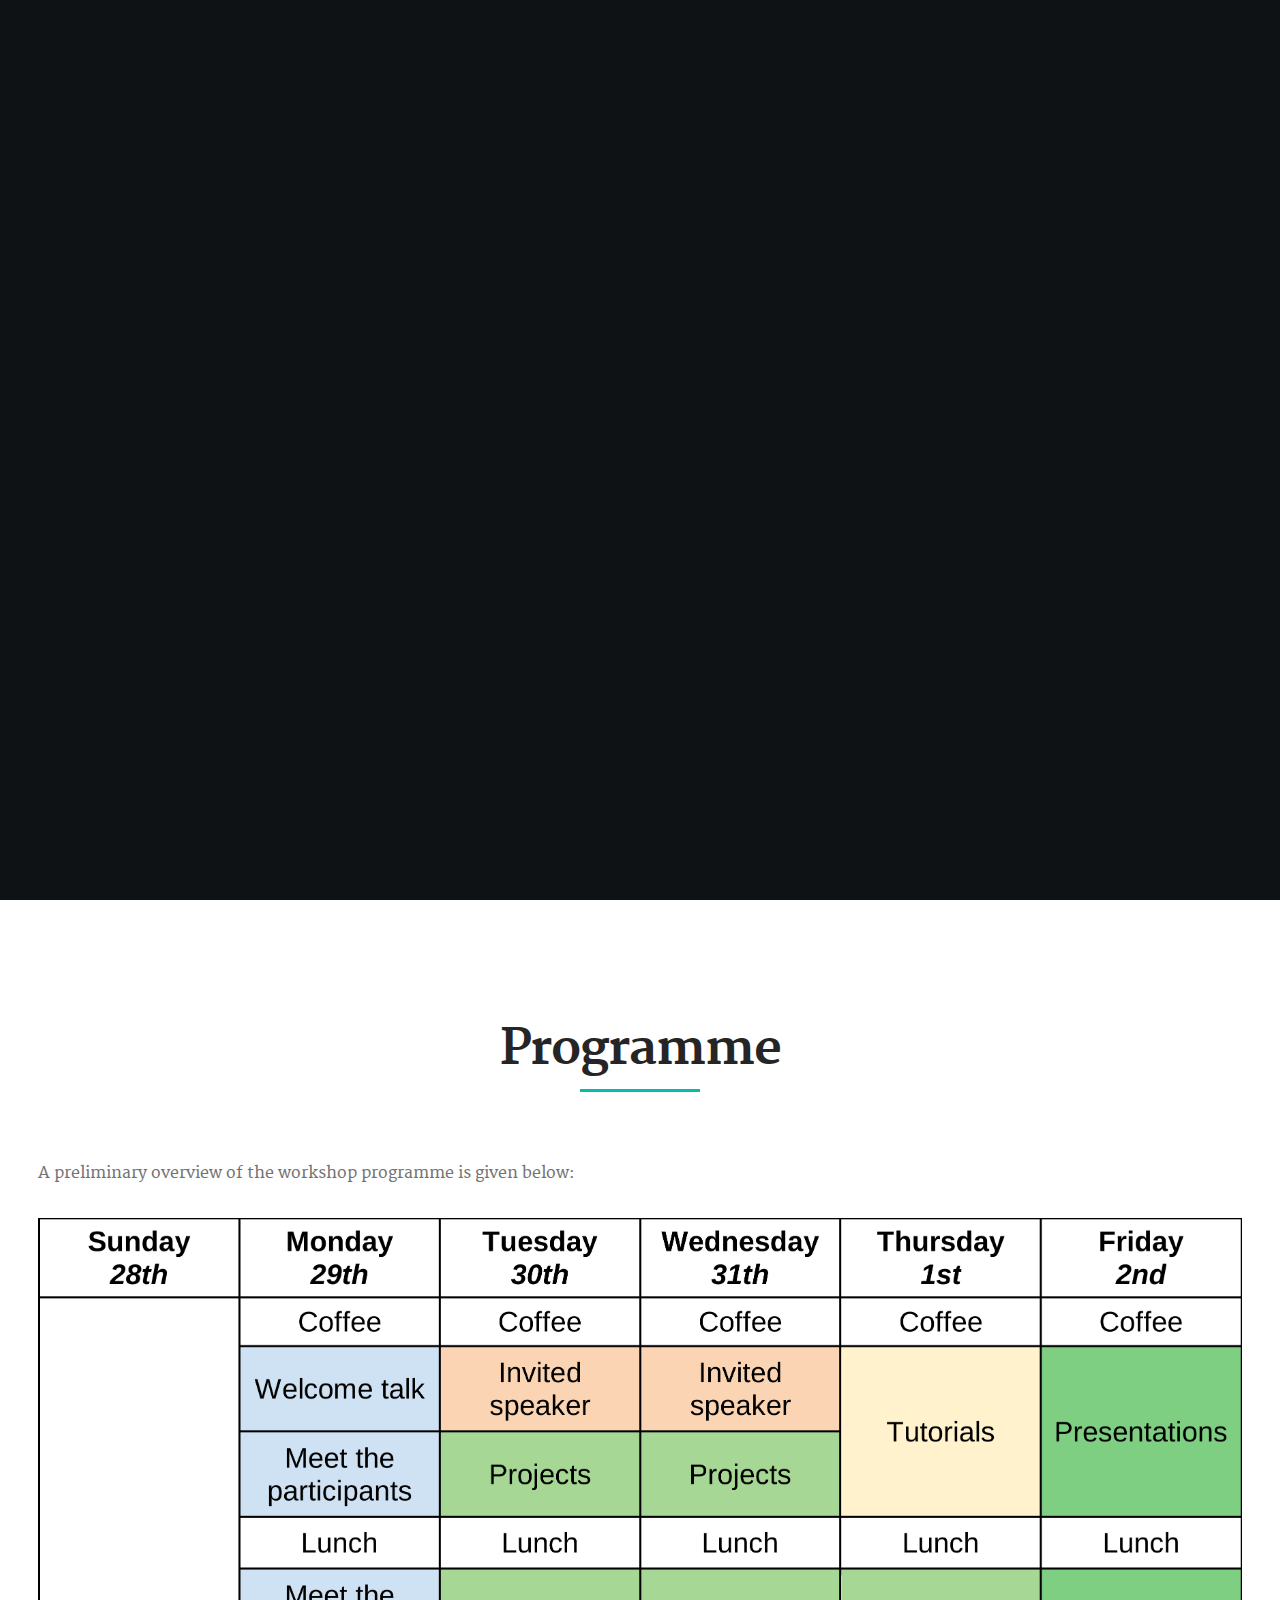
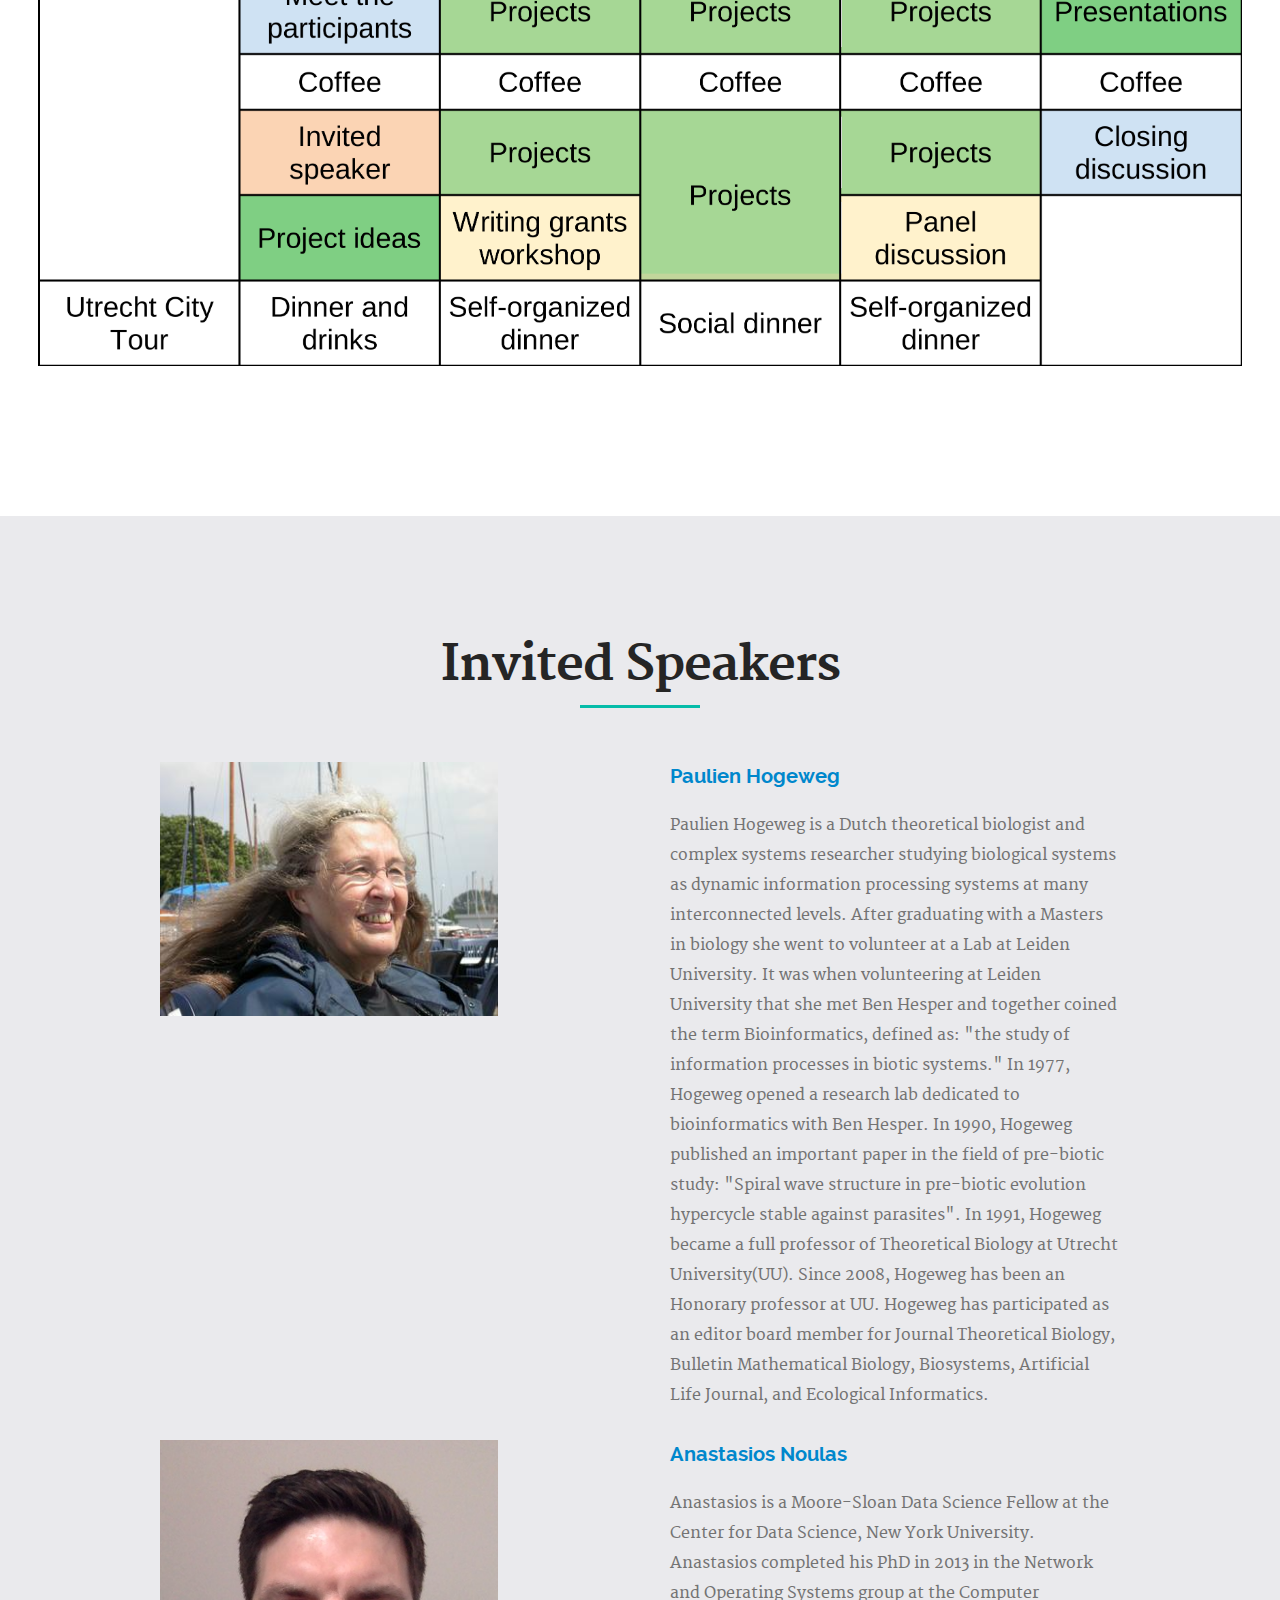
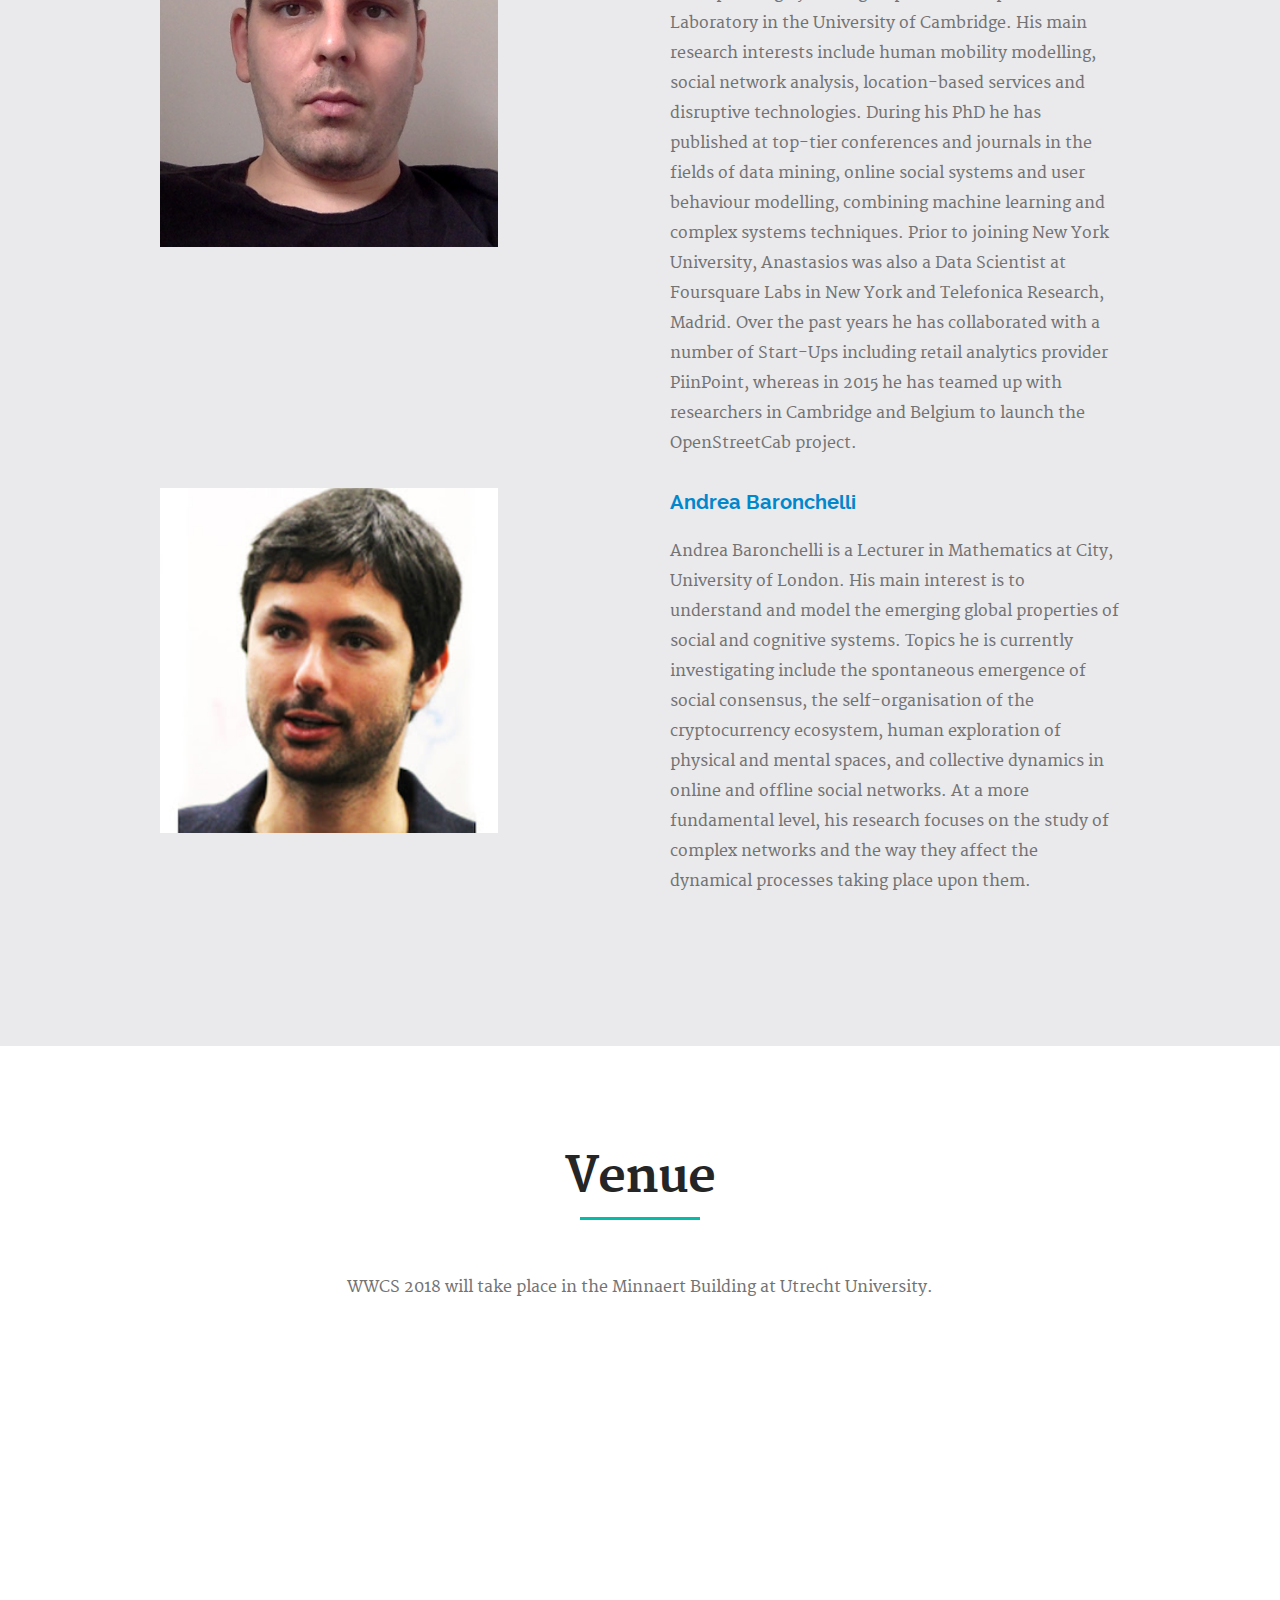
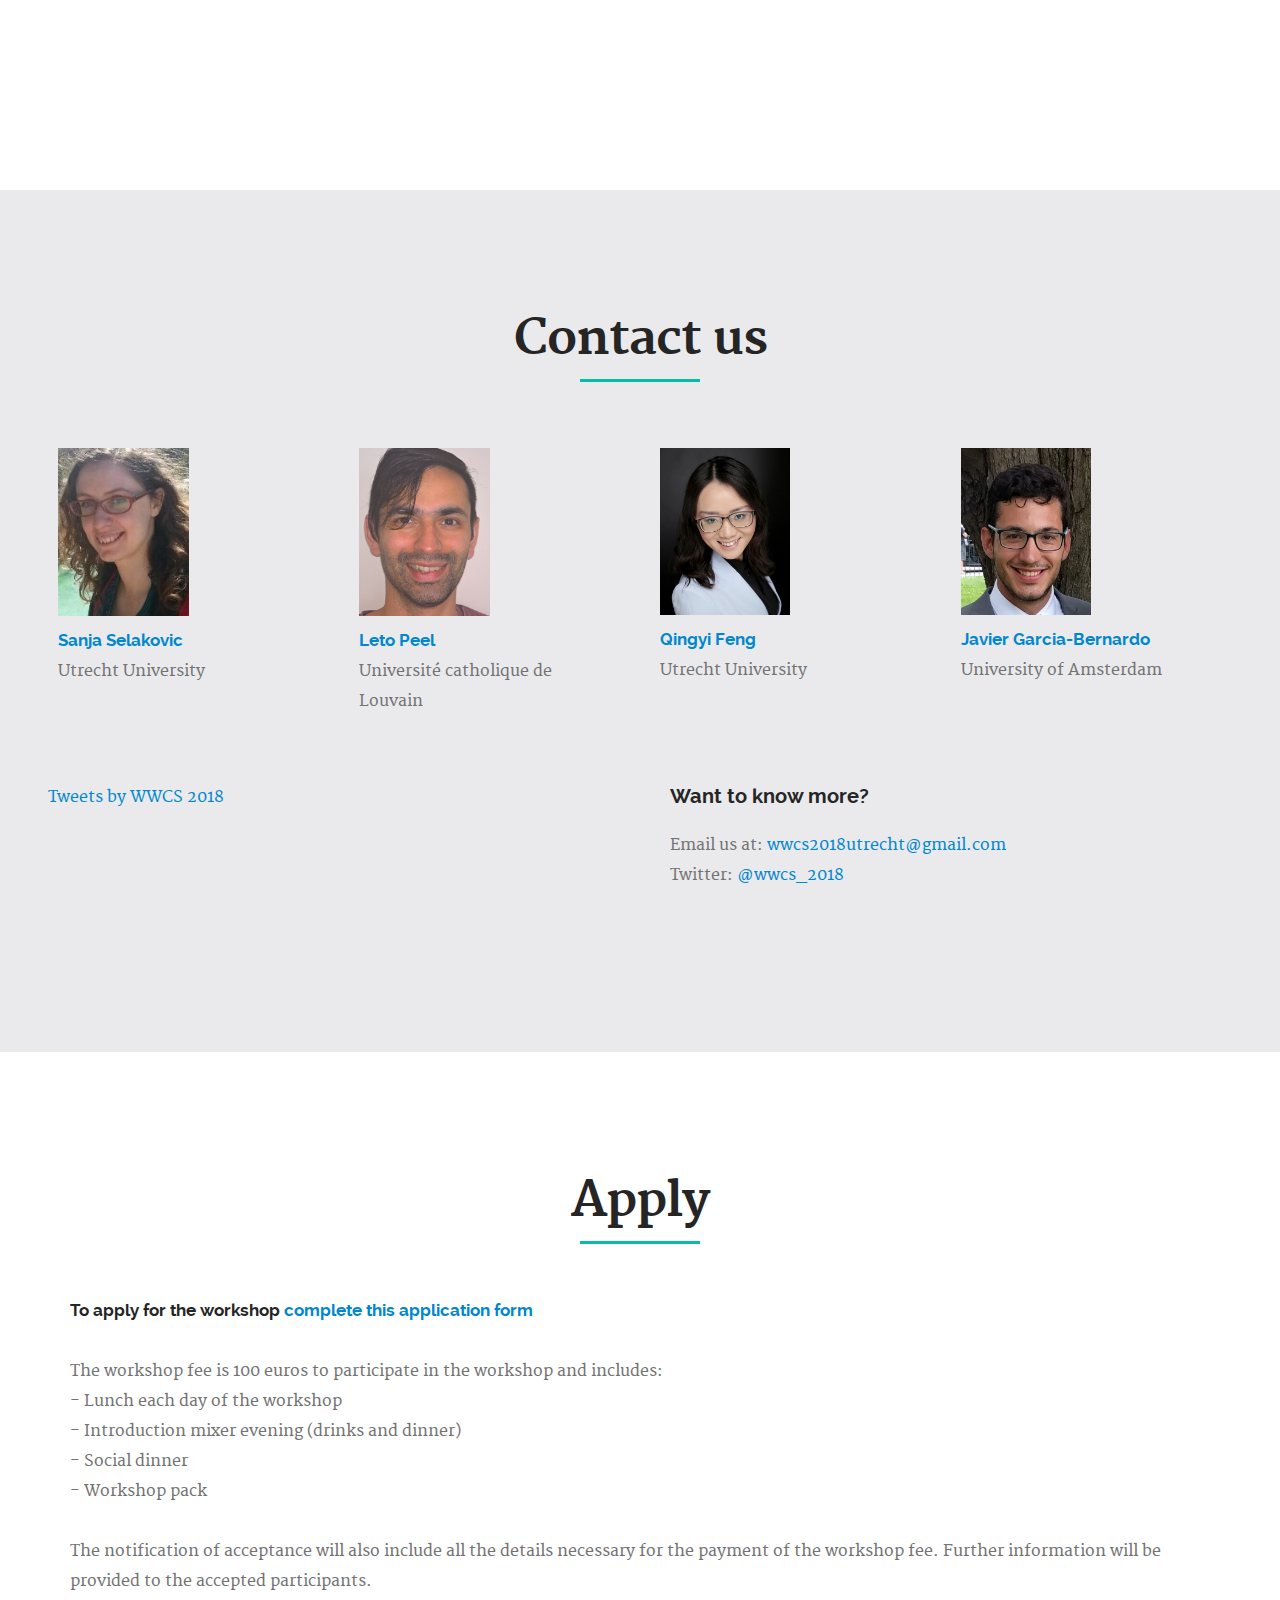
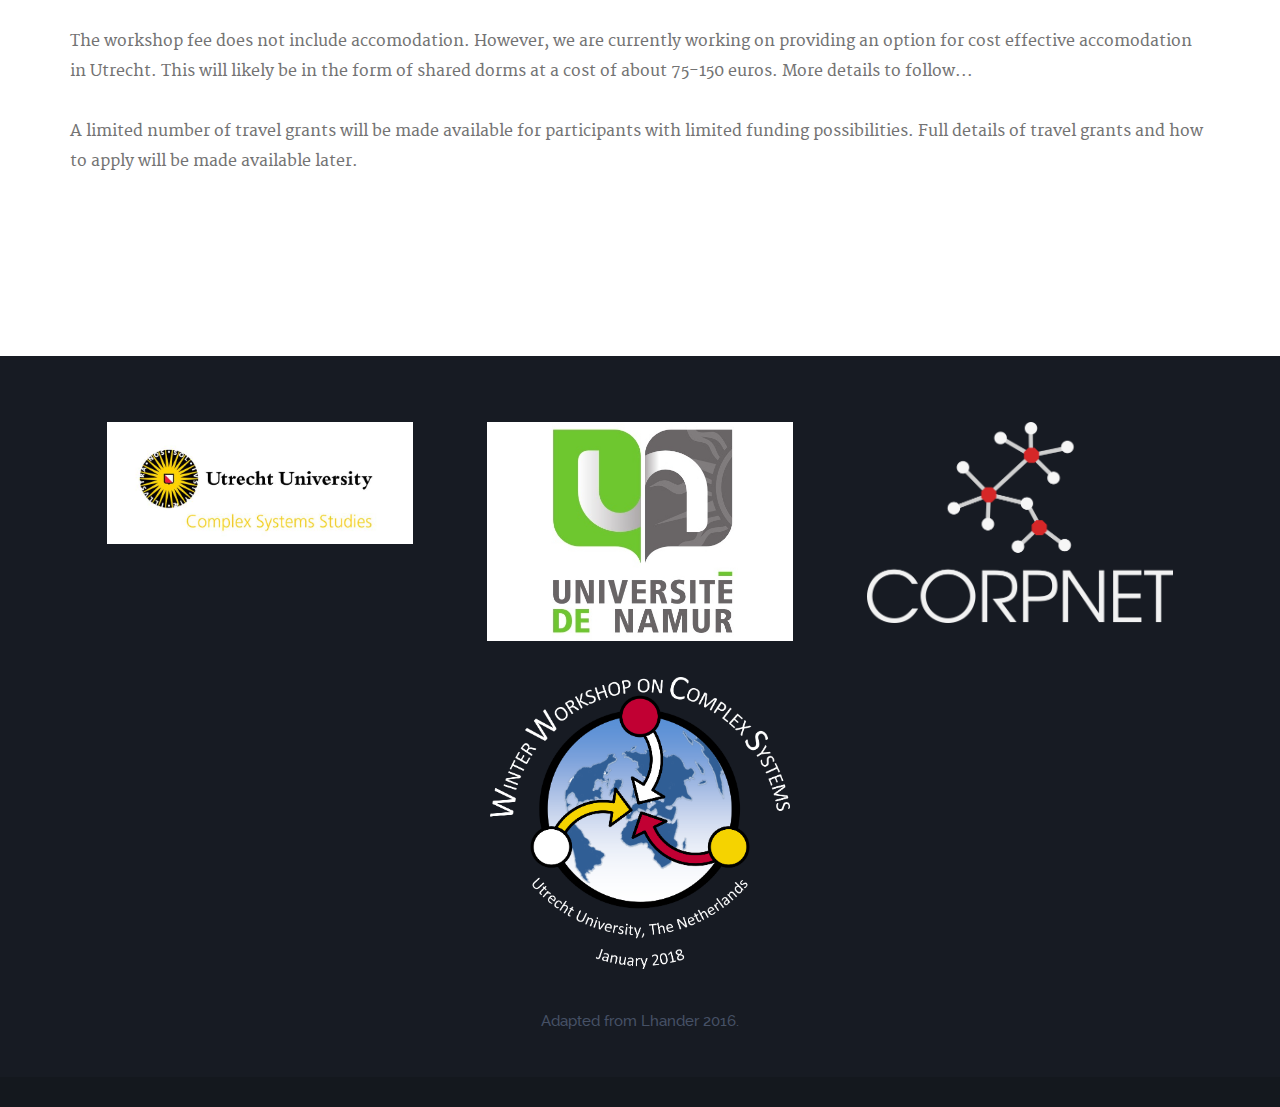
==== index.html @ 2087411b "extension" ====
<!DOCTYPE html>
<!--[if IE 8 ]>
<html class="no-js oldie ie8" lang="en">
<![endif]-->
<!--[if IE 9 ]>
<html class="no-js oldie ie9" lang="en">
<![endif]-->
<!--[if (gte IE 9)|!(IE)]><!-->
<html class="no-js" lang="en">
 <!--<![endif]-->
 <head>


    <!--- basic page needs
       ================================================== -->
    <meta charset="utf-8">
    <title>WWCS2018</title>
    <meta name="description" content="">
    <meta name="author" content="WWCS2018 homepage">
    <meta property="og:title" content= "WWCS 2018"/>
    <meta property="og:type" content= "website"/>
    <meta property="og:description" content= "WWCS 2018 home page" />
    <meta property="og:url" content= "https://wwcs2018.github.io/" />
    <!-- mobile specific metas
       ================================================== -->
    <meta name="viewport" content="width=device-width, initial-scale=1, maximum-scale=1">
    <!-- CSS
       ================================================== -->
    <link rel="stylesheet" href="css/base.css">
    <link rel="stylesheet" href="css/main.css">
    <link rel="stylesheet" href="css/vendor.css">
    <!-- script
       ================================================== -->
    <script src="js/modernizr.js"></script>
    <!-- favicons
       ================================================== -->
    <link rel="icon" type="image/png" href="favicon.png">
 </head>
 <body id="top">
    <!-- header 
       ================================================== -->
    <header>
       <div class="row">
          <div class="logo">
             <a href="index.html">WWCS 2018</a>
          </div>
          <nav id="main-nav-wrap">
             <ul class="main-navigation">
                <li class="current"><a class="smoothscroll"  href="#intro" title="">Home</a></li>
                <li><a class="smoothscroll"  href="#programme" title="">Programme</a></li>
                <li><a class="smoothscroll"  href="#speakers" title="">Speakers</a></li>
                <li><a class="smoothscroll"  href="#venue" title="">Venue</a></li>
                <li><a class="smoothscroll"  href="#contact" title="">Contact</a></li>
                <li><a  href="./sponsors.html#sponsorpage" title="">Sponsors</a></li>
                <!--li><a class="smoothscroll"  href="#pricing" title="">Organisers</a></li-->			
                <li class="highlight with-sep"><a href="#apply" title="">Apply Now</a></li>
             </ul>
          </nav>
          <a class="menu-toggle" href="#"><span>Menu</span></a>
       </div>
    </header>
    <!-- /header -->
    <!-- intro section
       ================================================== -->
    <section id="intro">
       <div class="shadow-overlay"></div>
       <div class="intro-content">
          <div class="row">
             <div class="col-twelve">
                <br />
                <h1>Winter Workshop on Complex Systems 2018</h1>
                <h6>29 January -- 2 February 2018 (Utrecht, The Netherlands).</h6>
                <h5>The Winter Workshop on Complex Systems is a one-week workshop where young researchers from all over the world gather together for discussing about complexity science and engaging into novel research projects. This is the 4th edition of the WWCS and will be held at Utrecht University in the Netherlands. Previously it was held in <a href="http://ai.vub.ac.be/complexity/">Brussels</a>, <a href="http://wwcs2016.altervista.org/wwcswordyversion/">Madrid</a> and <a href="http://www.wwcs2017.com/">Petnica</a>. </h5>
                <br />
                <h5>IMPORTANT DATES</h5>
                <h5>
                   Deadline for applications: <font color="#ADFF2F"><u>EXTENDED: 5 November 2017</u></font> <br />
                   Notification of acceptance: <u>20 November 2017</u> <br />
                   Workshop Dates: <u>29 January -- 2 February 2018</u> <br />
                </h5>
                <br />
                <a class="button stroke smoothscroll" href="#programme" title="">Programme</a>
                <a class="button stroke smoothscroll" href="#apply" title="">Apply</a>
             </div>
          </div>
       </div>
    </section>
    <!-- /intro -->
    <!-- Process Section
       ================================================== -->
    <section id="programme">
       <div class="row section-intro">
          <div class="col-twelve with-bottom-line">
             <h1>Programme</h1>
          </div>
       </div>
       <div class="row pricing-content">
       A preliminary overview of the workshop programme is given below:
       <br><br>
       <div style="text-align:center;">
          <img src="images/Program_notime.png" align="center">
       </div>
    </section>
    <!-- /pricing --> 
    <section id="speakers">
       <div class="row section-intro">
          <div class="col-twelve with-bottom-line">
             <h1>Invited Speakers</h1>
          </div>
       </div>
       <div class="row faq-content">
          <div class="q-and-a block-1-2 block-tab-full group">
             <div class="bgrid">
                <img src="images/paulien.jpg"  width=75%>
             </div>
             <div class="bgrid">
                <h3><a href="http://www-binf.bio.uu.nl/ph/">Paulien Hogeweg</a></h3>
                <p> Paulien Hogeweg is a Dutch theoretical biologist and complex systems researcher studying biological systems as dynamic information processing systems at many interconnected levels. After graduating with a Masters in biology she went to volunteer at a Lab at Leiden University. It was when volunteering at Leiden University that she met Ben Hesper and together coined the term Bioinformatics, defined as: "the study of information processes in biotic systems." In 1977, Hogeweg opened a research lab dedicated to bioinformatics with Ben Hesper. In 1990, Hogeweg published an important paper in the field of pre-biotic study: "Spiral wave structure in pre-biotic evolution hypercycle stable against parasites". In 1991, Hogeweg became a full professor of Theoretical Biology at Utrecht University(UU). Since 2008, Hogeweg has been an Honorary professor at UU. Hogeweg has participated as an editor board member for Journal Theoretical Biology, Bulletin Mathematical Biology, Biosystems, Artificial Life Journal, and Ecological Informatics.</p>
             </div>
          </div>
          <!-- /q-and-a --> 
          <div class="q-and-a block-1-2 block-tab-full group">
             <div class="bgrid">
                <img src="images/TassosTwitter.png"  width=75%>
             </div>
             <div class="bgrid">
                <h3><a href="https://scholar.google.co.uk/citations?user=tnkMDBsAAAAJ&hl=en">Anastasios Noulas</a></h3>
                <p>Anastasios is a Moore-Sloan Data Science Fellow at the Center for Data Science, New York University. Anastasios completed his PhD in 2013 in the Network and Operating Systems group at the Computer Laboratory in the University of Cambridge. His main research interests include human mobility modelling, social network analysis, location-based services and disruptive technologies. During his PhD he has published at top-tier conferences and journals in the fields of data mining, online social systems and user behaviour modelling, combining machine learning and complex systems techniques. Prior to joining New York University, Anastasios was also a Data Scientist at Foursquare Labs in New York and Telefonica Research, Madrid. Over the past years he has collaborated with a number of Start-Ups including retail analytics provider PiinPoint, whereas in 2015 he has teamed up with researchers in Cambridge and Belgium to launch the OpenStreetCab project.</p>
             </div>
          </div>
          <!-- /q-and-a --> 
          <div class="q-and-a block-1-2 block-tab-full group">
             <div class="bgrid">
                <img src="images/baronchelli.jpg"  width=75%>
             </div>
             <div class="bgrid">
                <h3><a href="https://sites.google.com/site/andreabaronchelli/">Andrea Baronchelli</a></h3>
                <p>Andrea Baronchelli is a Lecturer in Mathematics at City, University of London. His main interest is to understand and model the emerging global properties of social and cognitive systems. Topics he is currently investigating include the spontaneous emergence of social consensus, the self-organisation of the cryptocurrency ecosystem, human exploration of physical and mental spaces, and collective dynamics in online and offline social networks. At a more fundamental level, his research focuses on the study of complex networks and the way they affect the dynamical processes taking place upon them. </p>
             </div>
          </div>
          <!-- /q-and-a --> 
       </div>
       <!-- /faq-content --> 
    </section>
    <!-- /faq -->
    <!-- Testimonials Section
       ================================================== -->
    <section id="venue">
       <div class="row section-intro">
          <div class="col-twelve with-bottom-line">
             <h1>Venue</h1>
          </div>
       </div>

       WWCS 2018 will take place in the Minnaert Building at Utrecht University. <br />
  	<div class="q-and-a block-1-2 block-tab-full group">

          <div class="bgrid">
	<div class="wrapper">
	          <iframe class="preview-iframe" src="https://www.google.com/maps/embed?pb=!1m14!1m8!1m3!1d4903.215524529!2d5.1623808!3d52.0868698!3m2!1i1024!2i768!4f13.1!3m3!1m2!1s0x47c668998390e181%3A0x3ed19711c96ff94d!2sMinnaert+Building!5e0!3m2!1sen!2snl!4v1507741196287" style="border:0" width=90%   allowfullscreen="" frameborder="0"></iframe>
</div>
<br>
	   </div>

          <div class="bgrid">
	<div class="wrapper">
	          <iframe class="preview-iframe" src="https://www.youtube.com/embed/c_5iufJA0E4"  width=90% frameborder="0" allowfullscreen></iframe>
          </div>

    </div>

</div>
    </section>
    <!-- /testimonials -->
    <!-- faq
       ================================================== -->
    <section id="contact">
       <div class="row section-intro">
          <div class="col-twelve with-bottom-line">
             <h1>Contact us</h1>
          </div>
       </div>
       <div class="row pricing-content">
       <div class="pricing-tables block-1-4 group">
       <div class="bgrid">
          <img src="images/sanja.jpg"  width=50%>
          <h4><a href="https://www.uu.nl/staff/SSelakovic/0">Sanja Selakovic</a></h4>
          <p>Utrecht University</p>
       </div>
       <!-- /price-block -->
       <div class="bgrid">
          <img src="images/leto.jpg"  width=50%>
          <h4><a href="https://piratepeel.github.io/">Leto Peel</a></h4>
          <p>Universit&eacute catholique de Louvain</p>
       </div>
       <!-- /price-block -->
       <div class="bgrid">
          <img src="images/qingyi.jpg" width=50%>
          <h4><a href="https://www.uu.nl/medewerkers/QFeng">Qingyi Feng</a></h4>
          <p>Utrecht University</p>
       </div>
       <!-- /price-block -->
       <div class="bgrid">
          <img src="images/javier.jpg"  width=50%>
          <h4><a href="http://www.javiergb.com/">Javier Garcia-Bernardo</a></h4>
          <p>University of Amsterdam</p>
       </div>
       <!-- /price-block -->  
       <div class="row faq-content">
          <div class="q-and-a block-1-2 block-tab-full group">
             <div class="bgrid">
                <div class="twitter">
                   <a class="twitter-timeline" data-height="500" data-width="600" data-theme="light" data-link-color="#D50032" href="https://twitter.com/wwcs_2018">Tweets by WWCS 2018</a> 
                   <script async src="https://platform.twitter.com/widgets.js" charset="utf-8"></script>
                </div>
             </div>
             <div class="bgrid">
                <h3>Want to know more?</h3>
                <p>Email us at: <a href="mailto:wwcs2018utrecht@gmail.com">wwcs2018utrecht@gmail.com</a> <br />
                   Twitter: <a href="https://twitter.com/wwcs_2018">@wwcs_2018</a>
                </p>
             </div>
          </div>
          <!-- /q-and-a --> 
       </div>
       <!-- /faq-content --> 
    </section>
    <!-- /faq --> 
    <!-- Testimonials Section
       ================================================== -->
    <!-- cta
       ================================================== -->
    
    <section id="apply">
       <div class="row section-intro">
          <div class="col-twelve with-bottom-line">
             <h1>Apply</h1>
          </div>
       </div>
       <div class="row flex-container">
          <h4> To apply for the workshop <a href="https://docs.google.com/forms/d/e/1FAIpQLSfcQUz45sNJF75X43zvkLOrkde8-PPwMPr6VP0f2-tH4r4F3A/viewform?usp=sf_link">
             complete this application form</a>
          </h4>
          <br />
          <div class="p">
             <p>The workshop fee is 100 euros to participate in the workshop and includes:</br>
                - Lunch each day of the workshop</br>
                - Introduction mixer evening (drinks and dinner)</br>
                - Social dinner</br>
                - Workshop pack</br>
             </p>
             <p>
                The notification of acceptance will also include all the details necessary for the payment of the workshop fee. Further information will be provided to the accepted participants.
             </p>
             <p>
                The workshop fee does not include accomodation. However, we are currently working on providing an option for cost effective accomodation in Utrecht. This will likely be in the form of shared dorms at a cost of about 75-150 euros. More details to follow...
             </p>
             <p>
                A limited number of travel grants will be made available for participants with limited funding possibilities. Full details of travel grants and how to apply will be made available later.     
             </p>
          </div>
       </div>
    </section>
    <!-- /testimonials -->
    <!-- footer
       ================================================== -->
    <section id="sponsors">
       <footer>
          <div class="footer-main">
          <div class="row">
             <!-- <h1>Sponsors</h1> -->
             <div class="pricing-tables block-1-3 group" style="text-align:center;">
                <div class="bgrid"> 
                   <img src="images/CCS_Logo.jpg"  width="90%">
                </div>
                <!-- /footer-info -->
                <!--div class="bgrid"> 
                   <img src="images/Logo_2018.png"  width="90%">
                   
                        	</div--> <!-- /site-links -->  
                <div class="bgrid"> 
                   <img src="images/unamur.jpg"  width="90%">
                </div>
                <!-- /social --> 
                <div class="bgrid"> 
                   <img src="images/logo_vertical_black_bg.png" width="90%">
                </div>
                <!-- /social -->      
                <!--div class="bgrid"> 
                   <img src="images/npcs.png" width="90%">
                        	           	
                        	</div> <!-- /social -->     
             </div>
             <!-- /row -->
             <div style="text-align:center;">
                <br />
                <div class="pricing-tables block-1-3 group" style="text-align:center;">
                   <div class="bgrid"> &nbsp; </div>
                   <div class="bgrid"> 
                      <img src="images/Logo_2018.png" width="300px">
                   </div>
                   <div class="bgrid"> &nbsp; </div>
                </div>
             </div>
          </div>
          <!-- /footer-main -->
          <div class="footer-bottom">
             <div class="row">
                <div class="col-twelve">
                   <div class="copyright">
                      <span>Adapted from Lhander 2016.</span> 
                   </div>
                   <div id="go-top" style="display: block;">
                      <a class="smoothscroll" title="Back to Top" href="#top"><i class="icon ion-android-arrow-up"></i></a>
                   </div>
                </div>
             </div>
             <!-- /footer-bottom -->     	
          </div>
       </footer>
    </section>
    <div id="preloader">
       <div id="loader"></div>
    </div>
    <!-- Java Script
       ================================================== --> 
    <script src="js/jquery-1.11.3.min.js"></script>
    <script src="js/jquery-migrate-1.2.1.min.js"></script>
    <script src="js/plugins.js"></script>
    <script src="js/main.js"></script>
    <script>
       $(function() {
         $('div').click(function() {
           $(this).toggleClass('crop');
         });
       });
    </script>

 </body>
</html>
---- css/base.css ----
/**
 * =================================================================== 
 *
 *  Lhander v1.0 Base Stylesheet
 *  url: styleshout.com
 *  01-11-2016
 *
 * =================================================================== 
 */

/** 
 * ===================================================================
 * reset - normalize.css v3.0.2 | MIT License | git.io/normalize
 *
 * ------------------------------------------------------------------- 
 */

html {
	font-family: sans-serif;
	-ms-text-size-adjust: 100%;
	-webkit-text-size-adjust: 100%;
}
body {
	margin: 0;
}
article,
aside,
details,
figcaption,
figure,
footer,
header,
hgroup,
main,
menu,
nav,
section,
summary {
	display: block;
}
audio, canvas, progress, video {
	display: inline-block;
	vertical-align: baseline;
}
audio:not([controls]) {
	display: none;
	height: 0;
}
[hidden], template {
	display: none;
}
a {
	background: transparent;
}
a:active, a:hover {
	outline: 0;
}
abbr[title] {
	border-bottom: 1px dotted;
}
b, strong {
	font-weight: bold;
}
dfn {
	font-style: italic;
}
h1 {
	font-size: 2em;
	margin: 0.67em 0;
}
mark {
	background: #ff0;
	color: #000;
}
small {
	font-size: 80%;
}
sub, sup {
	font-size: 75%;
	line-height: 0;
	position: relative;
	vertical-align: baseline;
}
sup {
	top: -0.5em;
}
sub {
	bottom: -0.25em;
}
img {
	border: 0;
}
svg:not(:root) {
	overflow: hidden;
}
figure {
	margin: 1em 40px;
}
hr {
	-moz-box-sizing: content-box;
	box-sizing: content-box;
	height: 0;
}
pre {
	overflow: auto;
}
code, kbd, pre, samp {
	font-family: monospace, monospace;
	font-size: 1em;
}
button, input, optgroup, select, textarea {
	color: inherit;
	font: inherit;
	margin: 0;
}
button {
	overflow: visible;
}
button, select {
	text-transform: none;
}
button,
html input[type="button"],
input[type="reset"],
input[type="submit"] {
	-webkit-appearance: button;
	cursor: pointer;
}
button[disabled], html input[disabled] {
	cursor: default;
}
button::-moz-focus-inner, input::-moz-focus-inner {
	border: 0;
	padding: 0;
}
input {
	line-height: normal;
}
input[type="checkbox"], input[type="radio"] {
	box-sizing: border-box;
	padding: 0;
}
input[type="number"]::-webkit-inner-spin-button,
input[type="number"]::-webkit-outer-spin-button {
	height: auto;
}
input[type="search"] {
	-webkit-appearance: textfield;
	-moz-box-sizing: content-box;
	-webkit-box-sizing: content-box;
	box-sizing: content-box;
}
input[type="search"]::-webkit-search-cancel-button,
input[type="search"]::-webkit-search-decoration {
	-webkit-appearance: none;
}
fieldset {
	border: 1px solid #c0c0c0;
	margin: 0 2px;
	padding: 0.35em 0.625em 0.75em;
}
legend {
	border: 0;
	padding: 0;
}
textarea {
	overflow: auto;
}
optgroup {
	font-weight: bold;
}
table {
	border-collapse: collapse;
	border-spacing: 0;
}
td, th {
	padding: 0;
}

/** 
 * ===================================================================
 * basic/base setup styles 
 *
 * ------------------------------------------------------------------- 
 */

html {
	font-size: 62.5%;
	box-sizing: border-box;
}
*, *::before, *::after {
	box-sizing: inherit;
}
body {
	font-weight: normal;
	line-height: 1;
	text-rendering: optimizeLegibility;
	word-wrap: break-word;
	-webkit-overflow-scrolling: touch;
	-webkit-text-size-adjust: none;
}
body, input, button {
	-moz-osx-font-smoothing: grayscale;
	-webkit-font-smoothing: antialiased;
}

/**
 * Media
 * -
 */

img, video {
	max-width: 100%;
	height: auto;
}

/**
 * Typography resets
 * -
 */

div, dl, dt, dd, ul, ol, li, h1, h2, h3, h4, h5, h6, pre, form, p, blockquote, th, td {
	margin: 0;
	padding: 0;
}
h1, h2, h3, h4, h5, h6 {
	-webkit-font-variant-ligatures: common-ligatures;
	-moz-font-variant-ligatures: common-ligatures;
	font-variant-ligatures: common-ligatures;
	text-rendering: optimizeLegibility;
}
em, i {
	font-style: italic;
	line-height: inherit;
}
strong, b {
	font-weight: bold;
	line-height: inherit;
}
small {
	font-size: 60%;
	line-height: inherit;
}
ol, ul {
	list-style: none;
}
li {
	display: block;
}

/**
 * links
 * -
 */

a {
	text-decoration: none;
	line-height: inherit;
}
a img {
	border: none;
}

/**
 * inputs
 * -
 */

fieldset {
	margin: 0;
	padding: 0;
}
input[type="email"],
input[type="number"],
input[type="search"],
input[type="text"],
input[type="tel"],
input[type="url"],
input[type="password"],
textarea {
	-webkit-appearance: none;
	-moz-appearance: none;
	-ms-appearance: none;
	-o-appearance: none;
	appearance: none;
}

/** 
 * ===================================================================
 * grid
 *
 * ------------------------------------------------------------------- 
 */

.row {
	width: 94%;
	max-width: 1140px;
	margin: 0 auto;
}
.row:before, .row:after {
	content: "";
	display: table;
}
.row:after {
	clear: both;
}
.row .row {
	width: auto;
	max-width: none;
	margin-left: -20px;
	margin-right: -20px;
}
[class*="col-"], .bgrid {
	float: left;
}
[class*="col-"] + [class*="col-"]:last-child {
	float: right;
}
[class*="col-"] {
	padding: 0 20px;
}
.col-one {
	width: 8.33333%;
}
.col-two, .col-1-6 {
	width: 16.66667%;
}
.col-three, .col-1-4 {
	width: 25%;
}
.col-four, .col-1-3 {
	width: 33.33333%;
}
.col-five {
	width: 41.66667%;
}
.col-six, .col-1-2 {
	width: 50%;
}
.col-seven {
	width: 58.33333%;
}
.col-eight, .col-2-3 {
	width: 66.66667%;
}
.col-nine, .col-3-4 {
	width: 75%;
}
.col-ten, .col-5-6 {
	width: 83.33333%;
}
.col-eleven {
	width: 91.66667%;
}
.col-twelve, .col-full {
	width: 100%;
}

/**
 * small screens
 * --------------------------------------------------------------- 
 */

@media screen and (max-width:1024px) {
	.row .row {
		margin-left: -18px;
		margin-right: -18px;
	}
	[class*="col-"] {
		padding: 0 18px;
	}
}

/**
 * tablets
 * --------------------------------------------------------------- 
 */

@media screen and (max-width:768px) {
	.row {
		width: auto;
		padding-left: 30px;
		padding-right: 30px;
	}
	.row .row {
		padding-left: 0;
		padding-right: 0;
		margin-left: -15px;
		margin-right: -15px;
	}
	[class*="col-"] {
		padding: 0 15px;
	}
	.tab-1-4 {
		width: 25%;
	}
	.tab-1-3 {
		width: 33.33333%;
	}
	.tab-1-2 {
		width: 50%;
	}
	.tab-2-3 {
		width: 66.66667%;
	}
	.tab-3-4 {
		width: 75%;
	}
	.tab-full {
		width: 100%;
	}
}

/**
 * large mobile devices
 * --------------------------------------------------------------- 
 */

@media screen and (max-width:600px) {
	.row {
		padding-left: 25px;
		padding-right: 25px;
	}
	.row .row {
		margin-left: -10px;
		margin-right: -10px;
	}
	[class*="col-"] {
		padding: 0 10px;
	}
	.mob-1-4 {
		width: 25%;
	}
	.mob-1-2 {
		width: 50%;
	}
	.mob-3-4 {
		width: 75%;
	}
	.mob-full {
		width: 100%;
	}
}

/**
 * small mobile devices
 * --------------------------------------------------------------- 
 */

@media screen and (max-width:400px) {
	.row {
		padding-left: 30px;
		padding-right: 30px;
	}
	.row .row {
		padding-left: 0;
		padding-right: 0;
		margin-left: 0;
		margin-right: 0;
	}
	[class*="col-"] {
		width: 100% !important;
		float: none !important;
		clear: both !important;
		margin-left: 0;
		margin-right: 0;
		padding: 0;
	}
	[class*="col-"] + [class*="col-"]:last-child {
		float: none;
	}
}

/** 
 * ===================================================================
 * block grids 
 *
 * ------------------------------------------------------------------- 
 */

.block-1-6 .bgrid {
	width: 16.66667%;
}
.block-1-4 .bgrid {
	width: 25%;
}
.block-1-3 .bgrid {
	width: 33.33333%;
}
.block-1-2 .bgrid {
	width: 50%;
}

/**
 * Clearing for block grid columns. Allow columns with 
 * different heights to align properly.
 */

.block-1-6 .bgrid:nth-child(6n+1),
.block-1-4 .bgrid:nth-child(4n+1),
.block-1-3 .bgrid:nth-child(3n+1),
.block-1-2 .bgrid:nth-child(2n+1) {
	clear: both;
}

/**
 * small screens
 * --------------------------------------------------------------- 
 */
@media screen and (max-width:1024px) {
	.block-s-1-6 .bgrid {
		width: 16.66667%;
	}
	.block-s-1-4 .bgrid {
		width: 25%;
	}
	.block-s-1-3 .bgrid {
		width: 33.33333%;
	}
	.block-s-1-2 .bgrid {
		width: 50%;
	}
	.block-s-full .bgrid {
		width: 100%;
		clear: both;
	}
	[class*="block-s-"] .bgrid:nth-child(n) {
		clear: none;
	}
	.block-s-1-6 .bgrid:nth-child(6n+1),
	.block-s-1-4 .bgrid:nth-child(4n+1),
	.block-s-1-3 .bgrid:nth-child(3n+1),
	.block-s-1-2 .bgrid:nth-child(2n+1) {
		clear: both;
	}
}

/**
 * tablets
 * --------------------------------------------------------------- 
 */
@media screen and (max-width:768px) {
	.block-tab-1-6 .bgrid {
		width: 16.66667%;
	}
	.block-tab-1-4 .bgrid {
		width: 25%;
	}
	.block-tab-1-3 .bgrid {
		width: 33.33333%;
	}
	.block-tab-1-2 .bgrid {
		width: 50%;
	}
	.block-tab-full .bgrid {
		width: 100%;
		clear: both;
	}
	[class*="tab-bgrid-"] .bgrid:nth-child(n) {
		clear: none;
	}
	.block-tab-1-6 .bgrid:nth-child(6n+1),
	.block-tab-1-4 .bgrid:nth-child(4n+1),
	.block-tab-1-3 .bgrid:nth-child(3n+1),
	.block-tab-1-2 .bgrid:nth-child(2n+1) {
		clear: both;
	}
}

/**
 * mobile devices
 * --------------------------------------------------------------- 
 */
@media screen and (max-width:600px) {
	.block-mob-1-6 .bgrid {
		width: 16.66667%;
	}
	.block-mob-1-4 .bgrid {
		width: 25%;
	}
	.block-mob-1-3 .bgrid {
		width: 33.33333%;
	}
	.block-mob-1-2 .bgrid {
		width: 50%;
	}
	.block-mob-full .bgrid {
		width: 100%;
		clear: both;
	}
	[class*="mob-bgrid-"] .bgrid:nth-child(n) {
		clear: none;
	}
	.block-mob-1-6 .bgrid:nth-child(6n+1),
	.block-mob-1-4 .bgrid:nth-child(4n+1),
	.block-mob-1-3 .bgrid:nth-child(3n+1),
	.block-mob-1-2 .bgrid:nth-child(2n+1) {
		clear: both;
	}
}

/**
 * stack on small mobile devices
 * --------------------------------------------------------------- 
 */

@media screen and (max-width:400px) {
	.stack .bgrid {
		width: 100% !important;
		float: none !important;
		clear: both !important;
		margin-left: 0;
		margin-right: 0;
	}
}

/** 
 * ===================================================================
 * MISC 
 *
 * ------------------------------------------------------------------- 
 */

/**
 * Clearing - (http://nicolasgallagher.com/micro-clearfix-hack/
 * -
 */

.group:before, .group:after {
	content: "";
	display: table;
}
.group:after {
	clear: both;
}

/**
 * Misc Helper Styles 
 * -
 */
 
.hide { display: none; }
.invisible { visibility: hidden; }
.antialiased {
	-webkit-font-smoothing: antialiased;
	-moz-osx-font-smoothing: grayscale;
}
.remove-bottom { margin-bottom: 0; }
.half-bottom { margin-bottom: 1.5rem !important; }
.add-bottom { margin-bottom: 3rem !important; }
.no-border { border: none; }
.full-width { width: 100%; }
.text-center { text-align: center; }
.text-left { text-align: left; }
.text-right { text-align: right; }
.pull-left { float: left; }
.pull-right { float: right; }
.align-center {
	margin-left: auto;
	margin-right: auto;
	text-align: center;
}

/*# sourceMappingURL=base.css.map */
---- css/main.css ----
/**
 * =================================================================== 
 *
 *  Lhander v1.0 Main Stylesheet
 *  url: styleshout.com
 *  01-11-2016
 * -------------------------------------------------------------------
 *
 *	TOC:
 *	01. webfonts and iconfonts 
 *	02. base style overrides
 * 03. preloader
 * 04. forms
 * 05. buttons
 * 06. common styles
 * 07. header styles
 * 08. intro section
 * 09. process section
 * 10. features section
 * 11. pricing section
 * 12. testimomials section 
 * 13. faq section 
 *	14. ad-section 
 *	15. call-to-action section
 *	16. footer
 *
 * =================================================================== 
 */

/** 
 * ===================================================================
 * webfonts and iconfonts 
 *
 * ------------------------------------------------------------------- 
 */

@import url("fonts.css");
@import url("ionicons/css/ionicons.min.css");
@import url("micons/micons.css");

/** 
 * ===================================================================
 * base style overrides
 *
 * ------------------------------------------------------------------- 
 */

html {
	font-size: 10px;
}
@media only screen and (max-width:1024px) {
	html {
		font-size: 9.375px;
	}
}
@media only screen and (max-width:768px) {
	html {
		font-size: 10px;
	}
}
@media only screen and (max-width:400px) {
	html {
		font-size: 9.375px;
	}
}

html, body {
	height: 100%;
}
body {
	background: #14181E;
	font-family: "merriweather-regular", serif;
	font-size: 1.6rem;
	line-height: 3rem;
	color: #737373;
}

/**
 * links 
 * -
 */

a, a:visited {
	color: #0087cc;
	-moz-transition: all 0.3s ease-in-out;
	-o-transition: all 0.3s ease-in-out;
	-webkit-transition: all 0.3s ease-in-out;
	-ms-transition: all 0.3s ease-in-out;
	transition: all 0.3s ease-in-out;
}
a:hover, a:focus {
	color: #ff7b29;
}

/**
 * typography  
 * -
 */

h1, h2, h3, h4, h5, h6, .h01, .h02, .h03, .h04, .h05, .h06 {
	font-family: "raleway-bold", sans-serif;
	color: #252525;
	font-style: normal;
	text-rendering: optimizeLegibility;
	margin-bottom: 2.1rem;
}
h3, .h03 {
	margin-bottom: 1.8rem;
}
h4, .h04 {
	margin-bottom: 0rem;
}
h5, .h05, h6, .h06 {
	font-family: "raleway-heavy";
	margin-bottom: 1.2rem;
}

h1, .h01 {
	font-size: 3.1rem;
	line-height: 1.35;
	letter-spacing: -.1rem;
}
@media only screen and (max-width:600px) {
	h1, .h01 {
		font-size: 2.6rem;
		letter-spacing: -.07rem;
	}
}

h2, .h02 {
	font-size: 2.4rem;
	line-height: 1.25;
}
h3, .h03 {
	font-size: 2rem;
	line-height: 1.5;
}
h4, .h04 {
	font-size: 1.7rem;
	line-height: 1.76;
}
h5, .h05 {
	font-size: 1.4rem;
	line-height: 1.7;
	letter-spacing: .15rem;
}
h6, .h06 {
	font-size: 1.3rem;
	line-height: 1.85;
	text-transform: uppercase;
	letter-spacing: .15rem;
}



p img {
	margin: 0;
}
p.lead {
	font-family: "merriweather-light", serif;
	font-size: 1.8rem;
	line-height: 1.8;
	color: #737373;
}
@media only screen and (max-width:768px) {
	p.lead {
		font-size: 1.7rem;
	}
}

em, i, strong, b {
	font-size: 1.6rem;
	line-height: 3rem;
	font-style: normal;
	font-weight: normal;
}
em, i {
	font-family: "merriweather-italic", serif;
}
strong, b {
	font-family: "merriweather-bold", serif;
}
small {
	font-size: 1.1rem;
	line-height: inherit;
}
blockquote {
	margin: 3rem 0;
	padding-left: 4rem;
	position: relative;
}
blockquote:before {
	content: "\201C";
	font-size: 8rem;
	line-height: 0px;
	margin: 0;
	color: #333;
	font-family: arial, sans-serif;
	position: absolute;
	top: 3rem;
	left: 0;
}
blockquote p {
	font-family: georgia, serif;
	font-style: italic;
	padding: 0;
	font-size: 1.9rem;
	line-height: 1.75;
}
blockquote cite {
	display: block;
	font-size: 1.2rem;
	font-style: normal;
	line-height: 1.65;
}
blockquote cite:before {
	content: "\2014 \0020";
}
blockquote cite a, blockquote cite a:visited {
	color: #8d8d8d;
	border: none;
}
abbr {
	font-family: "merriweather-bold", serif;
	font-variant: small-caps;
	text-transform: lowercase;
	letter-spacing: .05rem;
	color: #8d8d8d;
}
var, kbd, samp, code, pre {
	font-family: Consolas, "Andale Mono", Courier, "Courier New", monospace;
}
pre {
	padding: 2.4rem 3rem 3rem;
	background: #F1F1F1;
}
code {
	font-size: 1.4rem;
	margin: 0 .2rem;
	padding: .3rem .6rem;
	white-space: nowrap;
	background: #F1F1F1;
	border: 1px solid #E1E1E1;
	border-radius: 3px;
}
pre > code {
	display: block;
	white-space: pre;
	line-height: 2;
	padding: 0;
	margin: 0;
}
pre.prettyprint > code {
	border: none;
}
del {
	text-decoration: line-through;
}
abbr[title], dfn[title] {
	border-bottom: 1px dotted;
	cursor: help;
}
mark {
	background: #FFF49B;
	color: #000;
}
hr {
	border: solid #cfcfd5;
	border-width: 1px 0 0;
	clear: both;
	margin: 2.4rem 0 1.5rem;
	height: 0;
}

/**
 * Lists  
 * -
 */

ol {
	list-style: decimal;
}
ul {
	list-style: disc;
}
li {
	display: list-item;
}
ol, ul {
	margin-left: 1.7rem;
}
ul li {
	padding-left: .4rem;
}
ul ul, ul ol, ol ol, ol ul {
	margin: .6rem 0 .6rem 1.7rem;
}
ul.disc li {
	display: list-item;
	list-style: none;
	padding: 0 0 0 .8rem;
	position: relative;
}
ul.disc li::before {
	content: "";
	display: inline-block;
	width: 8px;
	height: 8px;
	border-radius: 50%;
	background: #05bca9;
	position: absolute;
	left: -17px;
	top: 11px;
	vertical-align: middle;
}
dt {
	margin: 0;
	color: #05bca9;
}
dd {
	margin: 0 0 0 2rem;
}

/**
 * tables  
 * -
 */

table {
	border-width: 0;
	width: 100%;
	max-width: 100%;
	font-family: "raleway-regular", sans-serif;
}
th, td {
	padding: 1.5rem 3rem;
	text-align: left;
	border-bottom: 1px solid #E8E8E8;
}
th {
	color: #252525;
	font-family: "raleway-bold", sans-serif;
}
td {
	line-height: 1.5;
}
th:first-child, td:first-child {
	padding-left: 0;
}
th:last-child, td:last-child {
	padding-right: 0;
}
.table-responsive {
	overflow-x: auto;
	-webkit-overflow-scrolling: touch;
}

/**
 * Spacing  
 * -
 */

button, .button {
	margin-bottom: 1.2;
}
fieldset {
	margin-bottom: 1.5rem;
}
input,
textarea,
select,
pre,
blockquote,
figure,
table,
p,
ul,
ol,
dl,
form,
.fluid-video-wrapper,
.iw-custom-select {
	margin-bottom: 3rem;
}

/**
 * floated image  
 * -
 */

img.pull-right {
	margin: 1.5rem 0 0 3rem;
}
img.pull-left {
	margin: 1.5rem 3rem 0 0;
}

/**
 * block grids paddings 
 * -
 */

.bgrid {
	padding: 0 20px;
}
@media only screen and (max-width:1024px) {
	.bgrid {
		padding: 0 18px;
	}
}
@media only screen and (max-width:768px) {
	.bgrid {
		padding: 0 15px;
	}
}
@media only screen and (max-width:600px) {
	.bgrid {
		padding: 0 10px;
	}
}
@media only screen and (max-width:400px) {
	.bgrid {
		padding: 0;
	}
}


/** 
 * ===================================================================
 * preloader
 *
 * ------------------------------------------------------------------- 
 */

#preloader {
	position: fixed;
	top: 0;
	left: 0;
	right: 0;
	bottom: 0;
	background: #0F1215;
	z-index: 9999999;
	height: 100%;
	width: 100%;
}
.no-js #preloader, .oldie #preloader {
	display: none;
}
#loader {
	position: absolute;
	left: 50%;
	top: 50%;
	width: 60px;
	height: 60px;
	margin-left: -30px;
	margin-top: -30px;
	padding: 0;
	background-color: #05bca9;
	border-radius: 100%;
	-webkit-animation: sk-scaleout 1.0s infinite ease-in-out;
	animation: sk-scaleout 1.0s infinite ease-in-out;
}
@-webkit-keyframes sk-scaleout {
	0% {
		-webkit-transform: scale(0);
	}
	100% {
		-webkit-transform: scale(1);
		opacity: 0;
	}
}
@keyframes sk-scaleout {
	0% {
		-webkit-transform: scale(0);
		transform: scale(0);
	}
	100% {
		-webkit-transform: scale(1);
		transform: scale(1);
		opacity: 0;
	}
}


/** 
 * ===================================================================
 * forms
 *
 * ------------------------------------------------------------------- 
 */

fieldset {
	border: none;
}
input[type="email"],
input[type="number"],
input[type="search"],
input[type="text"],
input[type="tel"],
input[type="url"],
input[type="password"],
textarea,
select {
	display: block;
	height: 6rem;
	padding: 1.5rem 2rem;
	border: 0;
	outline: none;
	vertical-align: middle;
	color: #737373;
	font-family: "merriweather-regular", sans-serif;
	font-size: 1.5rem;
	line-height: 3rem;
	border-radius: 3px;
	background: #FFFFFF;
	max-width: 100%;
	border: 1px solid #d5d5d5;
	-moz-transition: all 0.3s ease-in-out;
	-o-transition: all 0.3s ease-in-out;
	-webkit-transition: all 0.3s ease-in-out;
	-ms-transition: all 0.3s ease-in-out;
	transition: all 0.3s ease-in-out;
}
.ss-custom-select {
	position: relative;
	padding: 0;
	display: inline-block;
}
.ss-custom-select select {
	-webkit-appearance: none;
	-moz-appearance: none;
	-ms-appearance: none;
	-o-appearance: none;
	appearance: none;
	text-indent: 0.01px;
	text-overflow: '';
	margin: 0;
	line-height: 3rem;
	vertical-align: middle;
	padding-right: 4rem;
}
.ss-custom-select select option {
	padding-left: 2rem;
	padding-right: 2rem;
}
.ss-custom-select select::-ms-expand {
	display: none;
}
.ss-custom-select::after {
	content: '\f123';
	font-family: 'Ionicons';
	position: absolute;
	top: 50%;
	right: 18px;
	margin-top: -10px;
	bottom: auto;
	width: 20px;
	height: 20px;
	line-height: 20px;
	font-size: 15px;
	text-align: center;
	pointer-events: none;
	color: #252525;
}
textarea {
	min-height: 25rem;
}
input[type="email"]:focus,
input[type="number"]:focus,
input[type="search"]:focus,
input[type="text"]:focus,
input[type="tel"]:focus,
input[type="url"]:focus,
input[type="password"]:focus,
textarea:focus,
select:focus {
	color: #000000;
	background: #f4fffe;
	border: 1px solid #d2fef9;
}
label, legend {
	font-family: "merriweather-bold", sans-serif;
	font-size: 1.4rem;
	margin-bottom: .6rem;
	color: #404040;
	display: block;
}
label span, legend span {
	color: #05bca9;
}
input[type="checkbox"], input[type="radio"] {
	display: inline;
}

/**
 * Style Placeholder Text  
 * -
 */

::-webkit-input-placeholder {
	color: #a1a1a1;
}
:-moz-placeholder {
	/* Firefox 18- */
	color: #a1a1a1;
}
::-moz-placeholder {
	/* Firefox 19+ */
	color: #a1a1a1;
}
:-ms-input-placeholder {
	color: #a1a1a1;
}
.placeholder {
	color: #a1a1a1 !important;
}


/** 
 * ===================================================================
 * buttons
 *
 * ------------------------------------------------------------------- 
 */

.button,
button,
input[type="submit"],
input[type="reset"],
input[type="button"] {
	display: inline-block;
	font-family: "raleway-bold", sans-serif;
	font-size: 1.6rem;
	height: 5rem;
	line-height: 5rem;
	padding: 0 3rem;
	margin: 0 .3rem 1rem 0;
	background: #d8d8d8;
	color: #252525;
	text-decoration: none;
	cursor: pointer;
	text-align: center;
	white-space: nowrap;
	border: none;
	border-radius: 1000px;
	-moz-transition: all 0.3s ease-in-out;
	-o-transition: all 0.3s ease-in-out;
	-webkit-transition: all 0.3s ease-in-out;
	-ms-transition: all 0.3s ease-in-out;
	transition: all 0.3s ease-in-out;
}
.button:hover,
button:hover,
input[type="submit"]:hover,
input[type="reset"]:hover,
input[type="button"]:hover,
.button:focus,
button:focus,
input[type="submit"]:focus,
input[type="reset"]:focus,
input[type="button"]:focus {
	background: #bebebe;
	color: #FFFFFF;
	outline: 0;
}

.button.button-primary,
button.button-primary,
input[type="submit"].button-primary,
input[type="reset"].button-primary,
input[type="button"].button-primary {
	background: #05bca9;
	color: #FFFFFF;
}

.button.button-primary:hover,
button.button-primary:hover,
input[type="submit"].button-primary:hover,
input[type="reset"].button-primary:hover,
input[type="button"].button-primary:hover,
.button.button-primary:focus,
button.button-primary:focus,
input[type="submit"].button-primary:focus,
input[type="reset"].button-primary:focus,
input[type="button"].button-primary:focus {
	background: #04998a;
}
button.full-width, .button.full-width {
	width: 100%;
	margin-right: 0;
}
button.medium, .button.medium {
	height: 5.5rem !important;
	line-height: 5.5rem !important;
	padding: 0 1.8rem !important;
}
button.large, .button.large {
	height: 6rem !important;
	line-height: 6rem !important;
	padding: 0rem 3rem !important;
}
button.round, .button.round {
	padding-left: 3rem !important;
	padding-right: 3rem !important;
	border-radius: 1000px;
}
button.stroke, .button.stroke {
	background: transparent !important;
	border: 3px solid transparent;
	line-height: 4.4rem;
}
button::-moz-focus-inner, input::-moz-focus-inner {
	border: 0;
	padding: 0;
}

/** 
 * ===================================================================
 * common styles 
 *
 * ------------------------------------------------------------------- 
 */

.section-intro {
	max-width: 700px;
	text-align: center;
	margin-left: auto;
	margin-right: auto;
	margin-bottom: 5.2rem;
	position: relative;
}
.section-intro h1 {
	font-family: "merriweather-bold", serif;
	font-size: 4.8rem;
	color: #252525;
	line-height: 1.25;
	margin-bottom: 1.2rem;
}
.section-intro h5 {
	color: rgba(56, 66, 78, 1);
	font-size: 1.6rem;
	line-height: 1.875;
	margin-bottom: 0.3rem;
	letter-spacing: .4rem;
}
.section-intro .lead {
	color: rgba(0, 0, 0, 1);
}
.section-intro .with-bottom-line {
	position: relative;
	overflow: hidden;
}
.section-intro .with-bottom-line::after {
	display: block;
	background-color: #05bca9;
	width: 120px;
	height: 3px;
	content: '\0020';
	position: absolute;
	left: 50%;
	bottom: 0;
	margin-left: -60px;
}
@media only screen and (max-width:600px) {
	section .h01 {
		font-size: 2.5rem;
	}
}

/**
 * responsive:
 * common styles
 * - 
 */

@media only screen and (max-width:768px) {
	.section-intro {
		max-width: 650px;
	}
	.section-intro h1 {
		font-size: 4.2rem;
	}
}
@media only screen and (max-width:600px) {
	.section-intro h1 {
		font-size: 3.8rem;
	}
	.section-intro h5 {
		font-size: 1.5rem;
		letter-spacing: .3rem;
	}
}
@media only screen and (max-width:400px) {
	.section-intro h1 {
		font-size: 3.6rem;
	}
}


/** 
 * ===================================================================
 * header styles 
 *
 * ------------------------------------------------------------------- 
 */

header {
	width: 100%;
	position: absolute;
	left: 0;
	top: 24px;
	z-index: 600;
	background: transparent;
	-moz-transition: all 0.3s ease-in-out;
	-o-transition: all 0.3s ease-in-out;
	-webkit-transition: all 0.3s ease-in-out;
	-ms-transition: all 0.3s ease-in-out;
	transition: all 0.3s ease-in-out;
}
header .row {
	width: auto;
	height: 66px;
	position: relative;
}

header .logo {
	margin-top: 2px;
	z-index: 600;
	position: absolute;
	left: 35px;
	top: 50%;
	-webkit-transform: translateY(-50%);
	-ms-transform: translateY(-50%);
	transform: translateY(-50%);
}
header .logo a {
	display: block;
	margin: 0;
	padding: 0;
	border: none;
	font: 0/0 a;
	text-shadow: none;
	color: transparent;
	width: 123px;
	height: 42px;
	background: url("../images/just_circle.png") no-repeat center;
	background-size: 123px 42px;
	-moz-transition: all 0.5s ease-in-out;
	-o-transition: all 0.5s ease-in-out;
	-webkit-transition: all 0.5s ease-in-out;
	-ms-transition: all 0.5s ease-in-out;
	transition: all 0.5s ease-in-out;
}
.sticky {
	position: fixed;
	background: #14171c;
	top: 0;
}
.sticky .logo a {
	width: 112px;
	height: 38px;
	background-size: 112px 38px;
}

/**
 * responsive:
 * header section
 * - 
 */

@media only screen and (max-width:768px) {
	header {
		top: 0;
		padding: 6px 0;
	}
	header .logo a {
		width: 112px;
		height: 38px;
		background-size: 112px 38px;
	}
}

/**
 * primary navigation
 * - 
 */

#main-nav-wrap, .main-navigation {
	margin: 0;
	padding: 0;
}

/* hide toggle button */
a.menu-toggle {
	display: none;
}

/* main-nav-wrap */
#main-nav-wrap {
	font-family: "raleway-heavy", sans-serif;
	font-size: 11.5px;
	text-transform: uppercase;
	letter-spacing: 1.5px;
	position: absolute;
	top: 0;
	right: 30px;
}
.main-navigation {
	min-height: 66px;
	display: inline-block;
	width: auto;
	text-align: left;
}
.main-navigation li {
	position: relative;
	display: inline-block;
	list-style: none;
	padding: 0;
	margin: 0;
	height: 66px;
}
.main-navigation li.current a {
	color: #FFFFFF;
}
.main-navigation li.current a::after {
	position: absolute;
	left: 50%;
	bottom: 0;
	width: 80%;
	height: 3px;
	-webkit-transform: translateX(-50%);
	-ms-transform: translateX(-50%);
	transform: translateX(-50%);
	background-color: #05bca9;
	content: '\0020';
	display: block;
	-moz-transition: all 0.3s ease-in-out;
	-o-transition: all 0.3s ease-in-out;
	-webkit-transition: all 0.3s ease-in-out;
	-ms-transition: all 0.3s ease-in-out;
	transition: all 0.3s ease-in-out;
}
.main-navigation li.highlight a {
	color: #05bca9;
}
.main-navigation li.with-sep a {
	position: relative;
	padding-left: 22px;
	margin-left: 8px;
}
.main-navigation li.with-sep a::before {
	position: absolute;
	left: 0;
	top: 50%;
	width: 1px;
	height: 20px;
	margin-top: -10px;
	background-color: rgba(255, 255, 255, 0.2);
	content: '\0020';
	display: block;
	-moz-transition: all 0.3s ease-in-out;
	-o-transition: all 0.3s ease-in-out;
	-webkit-transition: all 0.3s ease-in-out;
	-ms-transition: all 0.3s ease-in-out;
	transition: all 0.3s ease-in-out;
}

/* navigation links */
.main-navigation li a {
	display: block;
	padding: 18px 7px;
	line-height: 30px;
	text-decoration: none;
	text-align: left;
	color: #98999a;
	position: relative;
	-moz-transition: color 0.3s ease-in-out;
	-o-transition: color 0.3s ease-in-out;
	-webkit-transition: color 0.3s ease-in-out;
	-ms-transition: color 0.3s ease-in-out;
	transition: color 0.3s ease-in-out;
}
.main-navigation li a:active {
	background-color: transparent !important;
}
.main-navigation li a:hover {
	color: #FFFFFF;
}

/**
 * mobile view - primary navigation
 * - 
 */

@media only screen and (max-width:768px) {
	#main-nav-wrap {
		display: block;
		width: 100%;
		position: absolute;
		top: 69px;
		right: 0;
	}
	a.menu-toggle {
		display: block;
		width: 40px;
		height: 40px;
		position: absolute;
		top: 50%;
		right: 30px;
		margin-top: -20px;
	}
	a.menu-toggle span {
		display: block;
		width: 24px;
		height: 3px;
		margin-top: -1.5px;
		position: absolute;
		right: 8px;
		top: 50%;
		bottom: auto;
		left: auto;
		background-color: white;
		-moz-transition: background 0.2s ease-in-out;
		-o-transition: background 0.2s ease-in-out;
		-webkit-transition: background 0.2s ease-in-out;
		-ms-transition: background 0.2s ease-in-out;
		transition: background 0.2s ease-in-out;
		font: 0/0 a;
		text-shadow: none;
		color: transparent;
	}
	a.menu-toggle span::before, a.menu-toggle span::after {
		content: '';
		width: 100%;
		height: 100%;
		position: absolute;
		background-color: inherit;
		left: 0;
		-moz-transition-duration: 0.2s, 0.2s;
		-o-transition-duration: 0.2s, 0.2s;
		-webkit-transition-duration: 0.2s, 0.2s;
		-ms-transition-duration: 0.2s, 0.2s;
		transition-duration: 0.2s, 0.2s;
		-moz-transition-delay: 0.2s, 0s;
		-o-transition-delay: 0.2s, 0s;
		-webkit-transition-delay: 0.2s, 0s;
		-ms-transition-delay: 0.2s, 0s;
		transition-delay: 0.2s, 0s;
	}
	a.menu-toggle span::before {
		top: -8px;
		-moz-transition-property: top, transform;
		-o-transition-property: top, transform;
		-webkit-transition-property: top, transform;
		-ms-transition-property: top, transform;
		transition-property: top, transform;
	}
	a.menu-toggle span::after {
		bottom: -8px;
		-moz-transition-property: bottom, transform;
		-o-transition-property: bottom, transform;
		-webkit-transition-property: bottom, transform;
		-ms-transition-property: bottom, transform;
		transition-property: bottom, transform;
	}
	.menu-toggle.is-clicked span {
		background-color: rgba(255, 255, 255, 0);
	}
	.menu-toggle.is-clicked span::before, .menu-toggle.is-clicked span::after {
		background-color: white;
		-moz-transition-delay: 0s, 0.2s;
		-o-transition-delay: 0s, 0.2s;
		-webkit-transition-delay: 0s, 0.2s;
		-ms-transition-delay: 0s, 0.2s;
		transition-delay: 0s, 0.2s;
	}
	.menu-toggle.is-clicked span::before {
		top: 0;
		-webkit-transform: rotate(45deg);
		-ms-transform: rotate(45deg);
		transform: rotate(45deg);
	}
	.menu-toggle.is-clicked span::after {
		bottom: 0;
		-webkit-transform: rotate(-45deg);
		-ms-transform: rotate(-45deg);
		transform: rotate(-45deg);
	}
	.main-navigation {
		background: #14171c;
		padding: 48px 42px 54px 42px;
		margin: 0;
		width: 100%;
		height: auto;
		clear: both;
		display: none;
	}
	.main-navigation > li {
		display: block;
		height: auto;
		text-align: left;
		border-bottom: 1px dotted rgba(200, 200, 200, 0.08);
		padding: 0;
	}
	.main-navigation > li:first-child {
		border-top: 1px dotted rgba(200, 200, 200, 0.08);
	}
	.main-navigation li a {
		display: block;
		color: #e6e6e6;
		width: auto;
		padding: 18px 0;
		line-height: 16px;
		border: none;
	}
	.main-navigation li a:hover {
		color: #ff7b29;
	}
	.main-navigation li.with-sep a {
		padding-left: 0;
		margin-left: 0;
	}
	.main-navigation li.with-sep a::before {
		display: none;
	}
	.main-navigation li.current > a {
		background: none;
		color: #ff7b29;
	}
	.main-navigation li.current > a:after {
		display: none;
	}
}

/**
 * make sure the menu is visible on larger screens
 * -
 */

@media only screen and (min-width:769px) {
	#main-nav-wrap ul.main-navigation {
		display: block !important;
	}
}


/** 
 * ===================================================================
 * intro section
 *
 * ------------------------------------------------------------------- 
 */

#intro {
	background: #14181E url(../images/intro-bg.jpg) no-repeat center;
	-webkit-background-size: cover;
	-moz-background-size: cover;
	background-size: cover;
	width: 100%;
	height: 100%;
	min-height: 720px;
	display: table;
	position: relative;
}
.shadow-overlay {
	position: absolute;
	top: 0;
	left: 0;
	width: 100%;
	height: 100%;
	background: -moz-linear-gradient(top, rgba(0, 0, 0, 0.45) 0%, rgba(0, 0, 0, 0.25) 25%, transparent 56%);  /* FF3.6-15 */
	background: -webkit-linear-gradient(top, rgba(0, 0, 0, 0.45) 0%, rgba(0, 0, 0, 0.25) 25%, transparent 56%);  /* Chrome10-25,Safari5.1-6 */
	background: linear-gradient(to bottom, rgba(0, 0, 0, 0.45) 0%, rgba(0, 0, 0, 0.25) 25%, transparent 56%);  /* W3C, IE10+, FF16+, Chrome26+, Opera12+, Safari7+ */
	filter: progid:DXImageTransform.Microsoft.gradient(startColorstr='#73000000', endColorstr='#00000000', GradientType=0);  /* IE6-9 */
}
.intro-content {
	display: table-cell;
	vertical-align: middle;
	text-align: center;
	-webkit-transform: translateY(-1.2rem);
	-ms-transform: translateY(-1.2rem);
	transform: translateY(-1.2rem);
}
.intro-content h1 {
	 padding-top: 2.5cm;
	color: #FFFFFF;
	font-family: "merriweather-bold", serif;
	font-size: 4.4rem;
	line-height: 1.334;
	max-width: 800px;
	margin-left: auto;
	margin-right: auto;
}
.intro-content h5 {
	color: rgba(220, 220, 220, 1);
	font-family: "raleway", sans-serif;
	font-size: 1.8rem;
	line-height: 1.667;
	margin-bottom: 0.6rem;
	text-align: left;
	letter-spacing: .25rem;
}
.intro-content h6 {
	color: rgba(250, 250, 250, 1);
	font-family: "raleway-heavy", sans-serif;
	font-size: 1.8rem;
	line-height: 1.667;
	margin-bottom: 0.6rem;
	letter-spacing: .25rem;
	text-transform: uppercase;
}

}


.intro-content .video-link a {
	display: inline-block;
	width: 90px;
	height: 90px;
	margin-bottom: 4.2rem;
	outline: none;
}
.intro-content .button {
	border-color: #FFFFFF;
	color: #FFFFFF;
	height: 6.6rem;
	line-height: 6rem;
	padding: 0 3rem !important;
	margin-top: 1.8rem;
	font-family: "raleway-heavy", sans-serif;
	font-size: 1.4rem;
	text-transform: uppercase;
	letter-spacing: .4rem;
}
.intro-content .button:hover, .intro-content .button:focus {
	color: #05bca9;
	border-color: #05bca9;
}

/**
 * responsive:
 * intro
 * -
 */

@media only screen and (max-width:1024px) {
	.intro-content {
		-webkit-transform: translateY(0);
		-ms-transform: translateY(0);
		transform: translateY(0);
	}
	.intro-content h1 {
		font-size: 4.8rem;
		max-width: 700px;
	}
	.intro-content h5 {
		font-size: 1.6rem;
	}
	.intro-content .video-link a {
		width: 72px;
		height: 72px;
		margin-bottom: 3rem;
	}
}
@media only screen and (max-width:768px) {
	#intro {
		min-height: 660px;
	}
	.intro-content h1 {
		font-size: 4.2rem;
		max-width: 550px;
	}
	.intro-content h5 {
		font-size: 1.5rem;
		letter-spacing: .15rem;
	}
}
@media only screen and (max-width:600px) {
	#intro {
		min-height: 600px;
	}
	.intro-content h1 {
		font-size: 3.8rem;
		margin-bottom: .9rem;
	}
	.intro-content h5 {
		font-size: 1.4rem;
		letter-spacing: .15rem;
	}
	.intro-content .video-link a {
		width: 66px;
		height: 66px;
		margin-bottom: 1.5rem;
	}
}
@media only screen and (max-width:400px) {
	#intro {
		min-height: 550px;
	}
	.intro-content h1 {
		font-size: 3.4rem;
	}
	.intro-content h5 {
		font-size: 1.4rem;
		letter-spacing: .15rem;
	}
	.intro-content .video-link a {
		width: 60px;
		height: 60px;
	}
}

/**
 * video popup modal
 * - 
 */

.popup-modal {
	max-width: 800px;
	background: #FFFFFF;
	position: relative;
	margin: 0 auto;  /* close */
}
.popup-modal .close-popup {
	position: absolute;
	right: 0;
	top: -42px;
	cursor: pointer;
	display: block;
	width: 30px;
	height: 30px;
	color: rgba(255, 255, 255, 0.5);
	text-align: center;
	font: 0/0 a;
	text-shadow: none;
	color: transparent;
}
.popup-modal .close-popup::before {
	display: block;
	width: 30px;
	height: 30px;
	line-height: 30px;
	font-family: "Ionicons";
	content: "\f2d7";
	font-size: 21px;
	color: rgba(255, 255, 255, 0.5);
}

/**
 * responsive:
 * video popup modal
 * - 
 */

@media only screen and (max-width:900px) {
	.popup-modal {
		max-width: 700px;
	}
}
@media only screen and (max-width:768px) {
	.popup-modal {
		width: auto;
		margin: 0 20px;
	}
}

/**
 * transition effect for modal popup
 * - 
 */

/* overlay at start */
.mfp-fade.mfp-bg {
	opacity: 0;
	-moz-transition: all 0.3s ease-in-out;
	-o-transition: all 0.3s ease-in-out;
	-webkit-transition: all 0.3s ease-in-out;
	-ms-transition: all 0.3s ease-in-out;
	transition: all 0.3s ease-in-out;
}

/* overlay animate in */
.mfp-fade.mfp-bg.mfp-ready {
	opacity: 0.8;
}

/* overlay animate out */
.mfp-fade.mfp-bg.mfp-removing {
	opacity: 0;
}

/* content at start */
.mfp-fade.mfp-wrap .mfp-content {
	opacity: 0;
	-webkit-transform: translateY(-100%);
	-ms-transform: translateY(-100%);
	transform: translateY(-100%);
	-moz-transition: all 0.3s ease-in-out;
	-o-transition: all 0.3s ease-in-out;
	-webkit-transition: all 0.3s ease-in-out;
	-ms-transition: all 0.3s ease-in-out;
	transition: all 0.3s ease-in-out;
}

/* content animate in */
.mfp-fade.mfp-wrap.mfp-ready .mfp-content {
	opacity: 1;
	-webkit-transform: translateY(0);
	-ms-transform: translateY(0);
	transform: translateY(0);
}

/* content animate out */
.mfp-fade.mfp-wrap.mfp-removing .mfp-content {
	opacity: 0;
	-webkit-transform: translateY(-100%);
	-ms-transform: translateY(-100%);
	transform: translateY(-100%);
}


/** 
 * ===================================================================
 * programme section
 *
 * ------------------------------------------------------------------- 
 */

#programme {
	background: #FFFFFF;
	padding-top: 12rem;
	padding-bottom: 15rem;
	overflow: hidden;
}
.process-content {
	position: relative;
	text-align: center;
}
.process-content .right-side,
.process-content .left-side,
.process-content .image-part {
	width: 33.33333%;
	font-size: 15px;
	line-height: 27px;
}
.process-content .right-side, .process-content .left-side {
	padding: 0 6% 24px;
	position: absolute;
	top: 0;
}
.process-content .right-side {
	right: 0;
}
.process-content .left-side {
	left: 0;
}
.process-content .image-part {
	margin: 0 auto;
	height: 660px;
	background-image: url("../images/appdesign.jpg");
	background-repeat: no-repeat;
	background-position: center;
	-webkit-background-size: contain;
	-moz-background-size: contain;
	background-size: contain;
}
.process-content .item[data-item]::before {
	background: #38424e;
	color: #FFFFFF;
	border-radius: 100%;
	font-family: "montserrat-bold", sans-serif;
	content: attr(data-item);
	display: inline-block;
	font-size: 18px;
	height: 42px;
	width: 42px;
	line-height: 42px;
	text-align: center;
	vertical-align: middle;
	margin-bottom: 1.5rem;
}
.process-content h5 {
	color: #05bca9;
	font-size: 1.6rem;
	line-height: 1.875;
	letter-spacing: .2rem;
	margin-bottom: .3rem;
}

/**
 * responsive:
 * process
 * -
 */

@media only screen and (max-width:1024px) {
	.process-content .right-side, .process-content .left-side {
		padding: 0 3% 24px;
		width: 35%;
	}
	.process-content .image-part {
		height: 600px;
		width: 30%;
	}
}
@media only screen and (max-width:768px) {
	#programme {
		padding-bottom: 27rem;
	}
	.process-content .right-side, .process-content .left-side {
		position: static;
		width: 100%;
		max-width: 480px;
		font-size: 1.6rem;
		line-height: 3rem;
		margin-left: auto;
		margin-right: auto;
		padding-bottom: 0;
	}
	.process-content .image-part {
		width: 300px;
		position: absolute;
		bottom: -630px;
		left: 50%;
		margin-left: -150px;
	}
}
@media only screen and (max-width:400px) {
	#programme {
		padding-bottom: 21rem;
	}
	.process-content .image-part {
		width: 230px;
		bottom: -540px;
		margin-left: -115px;
	}
}


/** 
 * ===================================================================
 * features section
 *
 * ------------------------------------------------------------------- 
 */

#features {
	background: #090909 url(../images/features-bg.jpg) no-repeat center;
	-webkit-background-size: cover;
	-moz-background-size: cover;
	background-size: cover;
	padding-top: 12rem;
	padding-bottom: 12rem;
	color: white;
}
#features .section-intro h1 {
	color: white;
}
#features .section-intro h5 {
	color: rgba(255, 255, 255, 0.5);
}
#features .section-intro p {
	color: rgba(255, 255, 255, 0.7);
}
.features-content {
	max-width: 1200px;
}
.features-list {
	margin-top: 1.2rem;
	text-align: center;
}
.features-list .feature {
	margin-bottom: 1.2rem;
	padding: 0 32px;
}
.features-list .icon {
	display: inline-block;
	margin-bottom: 2.1rem;
}
.features-list .icon i {
	font-size: 4.8rem;
}
.features-list .h05 {
	font-size: 1.7rem;
	line-height: 1.765;
	color: #05bca9;
	margin-bottom: 1.8rem;
}

/**
 * responsive:
 * features
 * -
 */

@media only screen and (max-width:768px) {
	.features-content {
		max-width: 600px;
	}
	.features-list .feature {
		padding: 0 15px;
	}
}
@media only screen and (max-width:600px) {
	.features-list .feature {
		padding: 0 10px;
	}
}
@media only screen and (max-width:400px) {
	.features-list .feature {
		padding: 0;
	}
}


/** 
 * ===================================================================
 * pricing section
 *
 * ------------------------------------------------------------------- 
 */

#contact {
	background: #EAEAED;
	padding-top: 12rem;
	padding-bottom: 9.6rem;
}
.pricing-content {
	margin-top: 6.6rem;
	max-width: 1280px;
}
.pricing-content .bgrid {
	margin-bottom: 3.6rem;
}
.pricing-content .price-block {
	background-color: #FFFFFF;
	border-radius: 5px;
	overflow: hidden;
	text-align: center;

	box-shadow: 0 1px 2px rgba(0, 0, 0, 0.1);
}
.pricing-content .price-block .top-part,
.pricing-content .price-block .bottom-part {
	padding: 3.9rem 1.5rem;
	text-align: left;
}
.pricing-content .price-block .top-part {
	background: #58687b;
	color: #FFFFFF;
	padding-bottom: 2.4rem;
	position: relative;
}
.pricing-content .price-block .bottom-part {
	padding-top: 2.4rem;
	padding-left: 3rem;
	padding-right: 3rem;
}
.pricing-content .price-block .plan-title {
	color: #FFFFFF;
	padding-bottom: 2.4rem;
	margin-bottom: 1.2rem;
	font-size: 2.4rem;
	position: relative;
}
.pricing-content .price-block .plan-title::after {
	display: block;
	background-color: rgba(255, 255, 255, 0.3);
	width: 80px;
	height: 1px;
	content: '\0020';
	position: absolute;
	left: 50%;
	bottom: 0;
	margin-left: -40px;
}
.pricing-content .price-block .plan-price {
	font-family: "raleway-bold", sans-serif;
	font-size: 5rem;
	line-height: 1;
	margin-bottom: .6rem;
}
.pricing-content .price-block .plan-price sup {
	font-size: 2.4rem;
	top: -1.5rem;
	margin-right: 3px;
}
.pricing-content .price-block .price-month {
	margin-bottom: 1.2rem;
	font-family: "raleway-bold", sans-serif;
	font-size: 1.6rem;
}
.pricing-content .price-block .price-meta {
	color: rgba(255, 255, 255, 0.5);
	line-height: 1.8rem;
}
.pricing-content .price-block .button {
	color: #353F49;
	padding: 0 5rem;
	margin-left: auto;
	margin-right: auto;
}
.pricing-content .price-block .button:hover,
.pricing-content .price-block .button:focus {
	background: #58687b;
	color: #FFFFFF;
}
.pricing-content .price-block .features {
	list-style: none;
	font-family: "raleway-bold", sans-serif;
	font-size: 1.5rem;
	color: rgba(0, 0, 0, 0.4);
	margin: .6rem 0 1.8rem 0;
}
.pricing-content .price-block .features li {
	padding: .6rem 0;
	border-bottom: 1px solid #EAEAED;
}
.pricing-content .price-block .features li strong {
	color: #353F49;
	font-family: "raleway-bold", serif;
	margin-right: 5px;
}
.pricing-content .price-block .features li:last-child {
	border: none;
}
.pricing-content .primary .top-part {
	background: #05bca9;
}
.pricing-content .primary .top-part::before {
	content: attr(data-info);
	display: block;
	min-height: 48px;
	line-height: 48px;
	width: 75%;
	text-align: center;
	color: #FFFFFF;
	background: #38424e;
	font-family: "raleway-heavy", sans-serif;
	font-size: 1.2rem;
	text-transform: uppercase;
	letter-spacing: .15rem;
	position: absolute;
	bottom: -18px;
	left: 50%;
	-webkit-transform: translateX(-50%);
	-ms-transform: translateX(-50%);
	transform: translateX(-50%);
	z-index: 500;
	border-radius: 5px;
}

/**
 * responsive:
 * pricing
 * -
 */

@media only screen and (max-width:1140px) {
	.pricing-content {
		max-width: 800px;
	}
	.pricing-content .bgrid {
		width: 50%;
		clear: none;
	}
	.pricing-content .bgrid:nth-child(2n+1) {
		clear: both;
	}
}
@media only screen and (max-width:600px) {
	.pricing-content {
		max-width: 420px;
	}
	.pricing-content .bgrid {
		width: 100% !important;
		float: none !important;
		clear: both !important;
		margin-left: 0;
		margin-right: 0;
	}
}


/** 
 * ===================================================================
 * testimonials section
 *
 * ------------------------------------------------------------------- 
 */

#venue {
	background: #FFFFFF;
	padding-top: 10.2rem;
	padding-bottom: 12rem;
	position: relative;
	min-height: 20.4rem;
	width: 100%;
	overflow: hidden;
	text-align: center;
}
#venue .row .p {
	text-align: left;

}

#venue .h01 {
	padding-bottom: 2.1rem;
	margin-bottom: 3.6rem;
	position: relative;
	color: #252525;
}
#venue .h01::after {
	display: block;
	background-color: #05bca9;
	width: 120px;
	height: 3px;
	content: '\0020';
	position: absolute;
	left: 50%;
	bottom: 0;
	margin-left: -60px;
}
#venue .flex-container {
	width: 80%;
	max-width: 800px;
	margin: 0 auto;
}
#testimonial-slider {
	margin: 0 0 3rem 0;
	position: relative;
}
#testimonial-slider p {
	font-family: "raleway-medium", sans-serif;
	font-size: 2.5rem;
	line-height: 1.8;
	color: #8d8d8d;
}
#testimonial-slider p::before, #testimonial-slider p::after {
	display: inline;
	font-family: Arial, sans-serif;
	color: #c7c7c7;
	font-size: 6rem;
	line-height: 0;
	vertical-align: bottom;
	position: relative;
	top: -1.2rem;
}
#testimonial-slider p::before {
	margin-right: .5rem;
	content: '\201C';
}
#testimonial-slider p::after {
	margin-left: .5rem;
	content: '\201D';
}
#testimonial-slider .testimonial-author img {
	width: 8.2rem;
	height: 8.2rem;
	margin: 0 auto 1.2rem auto;
	display: block;
	border-radius: 50%;
	vertical-align: middle;
	border: 9px solid #EAEAED;
}
#testimonial-slider .testimonial-author .author-info {
	display: inline-block;
	vertical-align: middle;
	text-align: center;
	font-family: "raleway-heavy", sans-serif;
	font-size: 1.5rem;
	letter-spacing: 2px;
	text-transform: uppercase;
	margin-bottom: 3rem;
	color: #252525;
}
#testimonial-slider .testimonial-author .author-info span {
	display: block;
	font-family: "raleway-semibold", sans-serif;
	font-size: 1.4rem;
	line-height: 2.1rem;
	letter-spacing: 0;
	text-transform: none;
	color: rgba(0, 0, 0, 0.4);
}

/* control nav */
#venue .flex-control-nav {
	width: 100%;
	text-align: center;
	display: block;
	position: absolute;
	bottom: -42px;
}
#venue .flex-control-nav li {
	margin: 0 6px;
	display: inline-block;
	zoom: 1;
}
#venue .flex-control-paging li a {
	width: 15px;
	height: 15px;
	display: block;
	border: 4px solid #8d8d8d;
	cursor: pointer;
	border-radius: 50%;
	font: 0/0 a;
	text-shadow: none;
	color: transparent;
}
#venue .flex-control-paging li a:hover {
	border: 4px solid #05bca9;
}
#venue .flex-control-paging li a.flex-active {
	background: #05bca9;
	border-color: #05bca9;
	cursor: default;
}

/* direction nav */
#venue .flex-direction-nav li {
	padding: 0;
	z-index: 500;
	position: absolute;
	bottom: 0;
	margin-bottom: -57px;
}
#venue .flex-direction-nav li a {
	display: block;
	opacity: .8;
	font: 0/0 a;
	text-shadow: none;
	color: transparent;
}
#venue .flex-direction-nav li a.flex-prev::before,
#venue .flex-direction-nav li a.flex-next::after {
	display: block;
	background: #EAEAED;
	color: #737373;
	border-radius: 5px;
	font-family: "Ionicons";
	font-size: 18px;
	height: 48px;
	width: 48px;
	line-height: 48px;
	text-align: center;
	-moz-transition: all 0.3s ease-in-out;
	-o-transition: all 0.3s ease-in-out;
	-webkit-transition: all 0.3s ease-in-out;
	-ms-transition: all 0.3s ease-in-out;
	transition: all 0.3s ease-in-out;
}
#venue .flex-direction-nav li a.flex-prev::before {
	content: "\f2ca";
}
#venue .flex-direction-nav li a.flex-next::after {
	content: "\f30f";
}
#venue .flex-direction-nav li a.flex-next:hover::after,
#venue .flex-direction-nav li a.flex-prev:hover::before {
	background: #05bca9;
	color: #FFFFFF;
}
#venue .flex-direction-nav li.flex-nav-prev {
	left: 0;
}
#venue .flex-direction-nav li.flex-nav-next {
	right: 0;
}

/**
 * responsive:
 * testimonial slider
 * -
 */

@media only screen and (max-width:1024px) {
	#venue .flex-container {
		max-width: 600px;
	}
	#testimonial-slider p {
		font-size: 2.4rem;
	}
}
@media only screen and (max-width:768px) {
	#venue .flex-container {
		width: 90%;
	}
	#testimonial-slider p {
		font-size: 2.2rem;
	}
}
@media only screen and (max-width:600px) {
	#venue .flex-container {
		width: 95%;
	}
	#testimonial-slider p {
		font-size: 2rem;
	}
	#testimonial-slider p::before, #testimonial-slider p::after {
		top: -0.5rem;
	}
}
@media only screen and (max-width:400px) {
	#venue .flex-container {
		width: auto;
	}
	#testimonial-slider p {
		font-size: 1.8rem;
	}
}


/** 
 * ===================================================================
 * faq section
 *
 * ------------------------------------------------------------------- 
 */

#speakers {
	background: #EAEAED;
	padding-top: 12rem;
	padding-bottom: 12rem;
}
.faq-content {
	margin-top: 5.4rem;
	max-width: 1020px;
}
.faq-content .bgrid {
	padding: 0 30px;
}

/**
 * responsive:
 * faq
 * -
 */

@media only screen and (max-width:768px) {
	.faq-content {
		max-width: 650px;
	}
}
@media only screen and (max-width:480px) {
	.faq-content .bgrid {
		padding: 0 20px;
	}
}
@media only screen and (max-width:400px) {
	.faq-content .bgrid {
		padding: 0;
	}
}


/** 
 * ===================================================================
 * ad-section
 *
 * ------------------------------------------------------------------- 
 */

.section-ads {
	margin-top: 4.8rem;
	padding-top: 6rem;
	max-width: 650px;
	border-top: 1px dotted rgba(0, 0, 0, 0.1);
	text-align: center;
}
.section-ads h2 a, .section-ads h2 a:visited {
	color: #252525;
}
.section-ads span {
	color: #0087cc;
}
.section-ads .button {
	background: #05bca9;
	color: #FFFFFF;
}
.section-ads .button:hover, .section-ads .button:focus {
	background: #05ad9c;
}


/** 
 * ===================================================================
 * call-to-action section
 *
 * ------------------------------------------------------------------- 
 */

#cta {
	background: #05bca9;
	padding-top: 7.2rem;
	padding-bottom: 9rem;
	text-align: center;
	color: #FFFFFF;
}
.cta-content {
	max-width: 740px;
	margin: 0 auto;
}
.cta-content h1 {
	color: #FFFFFF;
	margin-bottom: .6rem;
}
.cta-content p {
	color: rgba(255, 255, 255, 0.8);
}
.cta-content .stores {
	margin: 0;
	padding: 0;
	display: block;
}
.cta-content .stores li {
	padding: 0;
	display: inline-block;
}
.cta-content .stores li .button {
	background: #04a393;
	color: #FFFFFF;
	margin-right: 12px;
	display: block;
	line-height: 60px;
}
.cta-content .stores li .button:hover,
.cta-content .stores li .button:focus {
	background: #049485;
}
.cta-content .stores li .button i {
	font-size: 18px;
	line-height: inherit;
	margin-right: 8px;
}
.cta-content .stores li .button i.ion-social-windows {
	font-size: 15px;
}
.cta-content .stores li:last-child .button {
	margin-right: 0;
}

/**
 * responsive:
 * cta
 * -
 */

@media only screen and (max-width:650px) {
	.cta-content {
		max-width: 650px;
	}
	.cta-content .stores li {
		display: block;
	}
	.cta-content .stores li .button {
		width: 300px;
		display: block;
		margin-left: auto !important;
		margin-right: auto !important;
		margin-bottom: 1.8rem;
	}
	.cta-content .stores li .button::before {
		display: none;
	}
}
@media only screen and (max-width:600px) {
	.cta-content .stores li .button {
		width: 70%;
	}
}
@media only screen and (max-width:400px) {
	.cta-content .stores li .button {
		width: 80%;
	}
}


/** 
 * ===================================================================
 * footer
 *
 * ------------------------------------------------------------------- 
 */

footer {
	padding-bottom: 3rem;
	font-size: 1.5rem;
	line-height: 2.7rem;
	font-family: "raleway-medium", sans-serif;
	color: #465166;
}
footer a, footer a:visited {
	color: #05bca9;
}
footer a:hover, footer a:focus {
	color: #FFFFFF;
}
footer h4 {
	border-bottom: 1px solid rgba(255, 255, 255, 0.03);
	padding-bottom: 1.2rem;
	margin-bottom: 1.2rem;
	color: #FFFFFF;
}

footer h1 {
	border-bottom: 1px solid rgba(255, 255, 255, 0.03);
	padding-bottom: 1.2rem;
	margin-bottom: 1.2rem;
	color: #FFFFFF;
	text-align: center;
}

footer ul {
	margin-left: 0;
}
footer ul li {
	padding-left: 0;
}
.footer-main {
	padding-top: 6.6rem;
	padding-bottom: 4.2rem;
	background: #171b23;
}
.footer-main ul {
	font-size: 1.5rem;
}
.footer-main ul li {
	font-family: "raleway-bold", sans-serif;
	list-style: none;
}
.footer-main ul a, .footer-main ul a:visited {
	color: #465166;
}
.footer-main ul a:hover, .footer-main ul a:focus {
	color: #FFFFFF;
}
.footer-main .footer-logo {
	width: 162px;
	height: 39px;
	background: url("../images/footer-logo.png") no-repeat center;
	background-size: 162px 39px;
	margin: -.6rem 0 2.1rem -.3rem;
	display: block;
}
.footer-main .footer-subscribe p {
	margin-bottom: 1.2rem;
}
.footer-main .footer-subscribe .subscribe-form #mc-form {
	padding: 0;
}
.footer-main .footer-subscribe .subscribe-form input[type="email"] {
	padding: .6rem 2rem;
	border-radius: 5px;
	background: #232933;
	border: none;
	width: 100%;
	font-family: "raleway-regular", sans-serif;
	color: #bababa;
	margin-bottom: 1.8rem;
}
.footer-main .footer-subscribe .subscribe-form input[type="submit"] {
	display: none;
}
.footer-main .footer-subscribe .subscribe-form .subscribe-message {
	font-family: "raleway-bold", sans-serif;
	color: #FFFFFF;
}
.footer-main .footer-subscribe .subscribe-form .subscribe-message i {
	color: #ff7b29;
	margin-right: 5px;
}
.footer-main .footer-subscribe .subscribe-form ::-webkit-input-placeholder {
	color: #545454;
}
.footer-main .footer-subscribe .subscribe-form :-moz-placeholder {
	/* Firefox 18- */
	color: #545454;
}
.footer-main .footer-subscribe .subscribe-form ::-moz-placeholder {
	/* Firefox 19+ */
	color: #545454;
}
.footer-main .footer-subscribe .subscribe-form :-ms-input-placeholder {
	color: #545454;
}
.footer-main .footer-subscribe .subscribe-form .placeholder {
	color: #545454 !important;
}
.footer-bottom {
	margin-top: 3rem;
	text-align: center;
}
.footer-bottom .copyright span {
	display: inline-block;
}
.footer-bottom .copyright span::after {
	content: "|";
	display: inline-block;
	padding: 0 1rem 0 1.2rem;
	color: rgba(255, 255, 255, 0.1);
}
.footer-bottom .copyright span:last-child::after {
	display: none;
}

/**
 * responsive:
 * footer
 * -
 */

@media only screen and (max-width:768px) {
	.footer-main .footer-logo {
		margin-left: auto;
		margin-right: auto;
	}
	.footer-main .footer-info {
		text-align: center;
	}
}
@media only screen and (max-width:600px) {
	.footer-main .row {
		max-width: 420px;
	}
	.footer-main .footer-subscribe {
		text-align: center;
	}
	.footer-main .subscribe-form form input[type="email"] {
		margin-left: auto !important;
		margin-right: auto !important;
		text-align: center;
	}
	.footer-bottom {
		padding-bottom: .6rem;
	}
	.footer-bottom .copyright span {
		display: block;
	}
	.footer-bottom .copyright span::after {
		display: none;
	}
}
@media only screen and (max-width:400px) {
	.footer-main .site-links, .footer-main .social-links {
		text-align: center;
	}
	.footer-main .site-links h4, .footer-main .social-links h4 {
		border: none;
	}
	.footer-main ul {
		width: 80%;
		display: block;
		margin-left: auto;
		margin-right: auto;
	}
	.footer-main ul li a {
		display: block;
		border-bottom: 1px solid rgba(255, 255, 255, 0.03);
		padding: .6rem 0;
	}
	.footer-main ul li:first-child a {
		border-top: 1px solid rgba(255, 255, 255, 0.03);
	}
}

/**
 * go to top
 * -
 */

#go-top {
	position: fixed;
	bottom: 0;
	right: 0;
	z-index: 600;
	display: none;
}
#go-top a {
	text-decoration: none;
	border: 0 none;
	display: block;
	height: 66px;
	width: 60px;
	line-height: 66px;
	text-align: center;
	background: #048a7c;
	color: #FFFFFF;
	text-align: center;
	text-transform: uppercase;
	-moz-transition: all 0.3s ease-in-out;
	-o-transition: all 0.3s ease-in-out;
	-webkit-transition: all 0.3s ease-in-out;
	-ms-transition: all 0.3s ease-in-out;
	transition: all 0.3s ease-in-out;
}
#go-top a i {
	font-size: 20px;
	line-height: inherit;
}
#go-top a:hover {
	background: #ff7b29;
	color: #FFFFFF;
}

/*# sourceMappingURL=main.css.map */



/** 
 * ===================================================================
 * sponsorpage section
 *
 * ------------------------------------------------------------------- 
 */

#sponsorpage {
	background: #FFFFFF;
	padding-top: 12rem;
	padding-bottom: 15rem;
	overflow: hidden;
}
.process-content {
	position: relative;
	text-align: center;
}
.process-content .right-side,
.process-content .left-side,
.process-content .image-part {
	width: 33.33333%;
	font-size: 15px;
	line-height: 27px;
}
.process-content .right-side, .process-content .left-side {
	padding: 0 6% 24px;
	position: absolute;
	top: 0;
}
.process-content .right-side {
	right: 0;
}
.process-content .left-side {
	left: 0;
}
.process-content .image-part {
	margin: 0 auto;
	height: 660px;
	background-image: url("../images/appdesign.jpg");
	background-repeat: no-repeat;
	background-position: center;
	-webkit-background-size: contain;
	-moz-background-size: contain;
	background-size: contain;
}
.process-content .item[data-item]::before {
	background: #38424e;
	color: #FFFFFF;
	border-radius: 100%;
	font-family: "montserrat-bold", sans-serif;
	content: attr(data-item);
	display: inline-block;
	font-size: 18px;
	height: 42px;
	width: 42px;
	line-height: 42px;
	text-align: center;
	vertical-align: middle;
	margin-bottom: 1.5rem;
}
.process-content h5 {
	color: #05bca9;
	font-size: 1.6rem;
	line-height: 1.875;
	letter-spacing: .2rem;
	margin-bottom: .3rem;
text-align: center;
}

/**
 * responsive:
 * process
 * -
 */

@media only screen and (max-width:1024px) {
	.process-content .right-side, .process-content .left-side {
		padding: 0 3% 24px;
		width: 35%;
	}
	.process-content .image-part {
		height: 600px;
		width: 30%;
	}
}
@media only screen and (max-width:768px) {
	#sponsorpage {
		padding-bottom: 27rem;
	}
	.process-content .right-side, .process-content .left-side {
		position: static;
		width: 100%;
		max-width: 480px;
		font-size: 1.6rem;
		line-height: 3rem;
		margin-left: auto;
		margin-right: auto;
		padding-bottom: 0;
	}
	.process-content .image-part {
		width: 300px;
		position: absolute;
		bottom: -630px;
		left: 50%;
		margin-left: -150px;
	}
}
@media only screen and (max-width:400px) {
	#sponsorpage {
		padding-bottom: 21rem;
	}
	.process-content .image-part {
		width: 230px;
		bottom: -540px;
		margin-left: -115px;
	}
}



#apply {
	background: #FFFFFF;
	padding-top: 12rem;
	padding-bottom: 15rem;
	overflow: hidden;
}
.process-content {
	position: relative;
	text-align: center;
}
.process-content .right-side,
.process-content .left-side,
.process-content .image-part {
	width: 33.33333%;
	font-size: 15px;
	line-height: 27px;
}
.process-content .right-side, .process-content .left-side {
	padding: 0 6% 24px;
	position: absolute;
	top: 0;
}
.process-content .right-side {
	right: 0;
}
.process-content .left-side {
	left: 0;
}
.process-content .image-part {
	margin: 0 auto;
	height: 660px;
	background-image: url("../images/appdesign.jpg");
	background-repeat: no-repeat;
	background-position: center;
	-webkit-background-size: contain;
	-moz-background-size: contain;
	background-size: contain;
}
.process-content .item[data-item]::before {
	background: #38424e;
	color: #FFFFFF;
	border-radius: 100%;
	font-family: "montserrat-bold", sans-serif;
	content: attr(data-item);
	display: inline-block;
	font-size: 18px;
	height: 42px;
	width: 42px;
	line-height: 42px;
	text-align: center;
	vertical-align: middle;
	margin-bottom: 1.5rem;
}
.process-content h5 {
	color: #05bca9;
	font-size: 1.6rem;
	line-height: 1.875;
	letter-spacing: .2rem;
	margin-bottom: .3rem;
}



.wrapper {
  position: relative;
  height: 0;
  padding-bottom: 56.25%;
}
.preview-iframe {
  position: absolute;
  top: 0; left: 0;
  width: 100%;
  height: 100%;
}
---- css/vendor.css ----
/**
 * =================================================================== 
 *
 *  Lhander 1.0 | Vendor/Third Party CSS 
 *  url: styleshout.com
 *  01-11-2016
 *
 * =================================================================== 
 */


/**
 * jQuery FlexSlider v2.5.0
 * http://www.woothemes.com/flexslider/
 *
 * Copyright 2012 WooThemes
 * Free to use under the GPLv2 and later license.
 * http://www.gnu.org/licenses/gpl-2.0.html
 *
 * Contributing author: Tyler Smith (@mbmufffin)
 * 
 * ===================================================================
 */

/* reset */
.flex-container a:hover,
.flex-slider a:hover,
.flex-container a:focus,
.flex-slider a:focus {
  outline: none;
}

.slides,
.slides > li,
.flex-control-nav,
.flex-direction-nav {
  margin: 0;
  padding: 0;
  list-style: none;
}

.flex-pauseplay span {
  text-transform: capitalize;
}

/* base styles */
.flexslider {
  margin: 0;
  padding: 0;
}

.flexslider .slides > li {
  display: none;
  -webkit-backface-visibility: hidden;
}

.flexslider .slides img {
  width: 100%;
  display: block;
}

.flexslider .slides:after {
  content: "\0020";
  display: block;
  clear: both;
  visibility: hidden;
  line-height: 0;
  height: 0;
}

html[xmlns] .flexslider .slides {
  display: block;
}

* html .flexslider .slides {
  height: 1%;
}

.no-js .flexslider .slides > li:first-child {
  display: block;
}


/**
 * Magnific Popup CSS 
 * ===================================================================
 */
 
.mfp-bg {
  top: 0;
  left: 0;
  width: 100%;
  height: 100%;
  z-index: 1042;
  overflow: hidden;
  position: fixed;
  background: #0b0b0b;
  opacity: 0.8;
  filter: alpha(opacity=80);
}

.mfp-wrap {
  top: 0;
  left: 0;
  width: 100%;
  height: 100%;
  z-index: 1043;
  position: fixed;
  outline: none !important;
  -webkit-backface-visibility: hidden;
}

.mfp-container {
  text-align: center;
  position: absolute;
  width: 100%;
  height: 100%;
  left: 0;
  top: 0;
  padding: 0 8px;
  -webkit-box-sizing: border-box;
  -moz-box-sizing: border-box;
  box-sizing: border-box;
}

.mfp-container:before {
  content: '';
  display: inline-block;
  height: 100%;
  vertical-align: middle;
}

.mfp-align-top .mfp-container:before {
  display: none;
}

.mfp-content {
  position: relative;
  display: inline-block;
  vertical-align: middle;
  margin: 0 auto;
  text-align: left;
  z-index: 1045;
}

.mfp-inline-holder .mfp-content,
.mfp-ajax-holder .mfp-content {
  width: 100%;
  cursor: auto;
}

.mfp-ajax-cur {
  cursor: progress;
}

.mfp-zoom-out-cur, .mfp-zoom-out-cur .mfp-image-holder .mfp-close {
  cursor: -moz-zoom-out;
  cursor: -webkit-zoom-out;
  cursor: zoom-out;
}

.mfp-zoom {
  cursor: pointer;
  cursor: -webkit-zoom-in;
  cursor: -moz-zoom-in;
  cursor: zoom-in;
}

.mfp-auto-cursor .mfp-content {
  cursor: auto;
}

.mfp-close,
.mfp-arrow,
.mfp-preloader,
.mfp-counter {
  -webkit-user-select: none;
  -moz-user-select: none;
  user-select: none;
}

.mfp-loading.mfp-figure {
  display: none;
}

.mfp-hide {
  display: none !important;
}

.mfp-preloader {
  color: #CCC;
  position: absolute;
  top: 50%;
  width: auto;
  text-align: center;
  margin-top: -0.8em;
  left: 8px;
  right: 8px;
  z-index: 1044;
}

.mfp-preloader a {
  color: #CCC;
}

.mfp-preloader a:hover {
  color: #FFF;
}

.mfp-s-ready .mfp-preloader {
  display: none;
}

.mfp-s-error .mfp-content {
  display: none;
}

button.mfp-close,
button.mfp-arrow {
  overflow: visible;
  cursor: pointer;
  background: transparent;
  border: 0;
  -webkit-appearance: none;
  display: block;
  outline: none;
  padding: 0;
  z-index: 1046;
  -webkit-box-shadow: none;
  box-shadow: none;
}

button::-moz-focus-inner {
  padding: 0;
  border: 0;
}

.mfp-close {
  width: 44px;
  height: 44px;
  line-height: 44px;
  position: absolute;
  right: 0;
  top: 0;
  text-decoration: none;
  text-align: center;
  opacity: 0.65;
  filter: alpha(opacity=65);
  padding: 0 0 18px 10px;
  color: #FFF;
  font-style: normal;
  font-size: 28px;
  font-family: Arial, Baskerville, monospace;
}

.mfp-close:hover,
.mfp-close:focus {
  opacity: 1;
  filter: alpha(opacity=100);
}

.mfp-close:active {
  top: 1px;
}

.mfp-close-btn-in .mfp-close {
  color: #333;
}

.mfp-image-holder .mfp-close,
.mfp-iframe-holder .mfp-close {
  color: #FFF;
  right: -6px;
  text-align: right;
  padding-right: 6px;
  width: 100%;
}

.mfp-counter {
  position: absolute;
  top: 0;
  right: 0;
  color: #CCC;
  font-size: 12px;
  line-height: 18px;
  white-space: nowrap;
}

.mfp-arrow {
  position: absolute;
  opacity: 0.65;
  filter: alpha(opacity=65);
  margin: 0;
  top: 50%;
  margin-top: -55px;
  padding: 0;
  width: 90px;
  height: 110px;
  -webkit-tap-highlight-color: transparent;
}

.mfp-arrow:active {
  margin-top: -54px;
}

.mfp-arrow:hover,
.mfp-arrow:focus {
  opacity: 1;
  filter: alpha(opacity=100);
}

.mfp-arrow:before,
.mfp-arrow:after,
.mfp-arrow .mfp-b,
.mfp-arrow .mfp-a {
  content: '';
  display: block;
  width: 0;
  height: 0;
  position: absolute;
  left: 0;
  top: 0;
  margin-top: 35px;
  margin-left: 35px;
  border: medium inset transparent;
}

.mfp-arrow:after,
.mfp-arrow .mfp-a {
  border-top-width: 13px;
  border-bottom-width: 13px;
  top: 8px;
}

.mfp-arrow:before,
.mfp-arrow .mfp-b {
  border-top-width: 21px;
  border-bottom-width: 21px;
  opacity: 0.7;
}

.mfp-arrow-left {
  left: 0;
}

.mfp-arrow-left:after,
.mfp-arrow-left .mfp-a {
  border-right: 17px solid #FFF;
  margin-left: 31px;
}

.mfp-arrow-left:before,
.mfp-arrow-left .mfp-b {
  margin-left: 25px;
  border-right: 27px solid #3F3F3F;
}

.mfp-arrow-right {
  right: 0;
}

.mfp-arrow-right:after,
.mfp-arrow-right .mfp-a {
  border-left: 17px solid #FFF;
  margin-left: 39px;
}

.mfp-arrow-right:before,
.mfp-arrow-right .mfp-b {
  border-left: 27px solid #3F3F3F;
}

.mfp-iframe-holder {
  padding-top: 40px;
  padding-bottom: 40px;
}

.mfp-iframe-holder .mfp-content {
  line-height: 0;
  width: 100%;
  max-width: 900px;
}

.mfp-iframe-holder .mfp-close {
  top: -40px;
}

.mfp-iframe-scaler {
  width: 100%;
  height: 0;
  overflow: hidden;
  padding-top: 56.25%;
}

.mfp-iframe-scaler iframe {
  position: absolute;
  display: block;
  top: 0;
  left: 0;
  width: 100%;
  height: 100%;
  box-shadow: 0 0 8px rgba(0, 0, 0, 0.6);
  background: #000;
}

/* Main image in popup */
img.mfp-img {
  width: auto;
  max-width: 100%;
  height: auto;
  display: block;
  line-height: 0;
  -webkit-box-sizing: border-box;
  -moz-box-sizing: border-box;
  box-sizing: border-box;
  padding: 40px 0 40px;
  margin: 0 auto;
}

/* The shadow behind the image */
.mfp-figure {
  line-height: 0;
}

.mfp-figure:after {
  content: '';
  position: absolute;
  left: 0;
  top: 40px;
  bottom: 40px;
  display: block;
  right: 0;
  width: auto;
  height: auto;
  z-index: -1;
  box-shadow: 0 0 8px rgba(0, 0, 0, 0.6);
  background: #444;
}

.mfp-figure small {
  color: #BDBDBD;
  display: block;
  font-size: 12px;
  line-height: 14px;
}

.mfp-figure figure {
  margin: 0;
}

.mfp-bottom-bar {
  margin-top: -36px;
  position: absolute;
  top: 100%;
  left: 0;
  width: 100%;
  cursor: auto;
}

.mfp-title {
  text-align: left;
  line-height: 18px;
  color: #F3F3F3;
  word-wrap: break-word;
  padding-right: 36px;
}

.mfp-image-holder .mfp-content {
  max-width: 100%;
}

.mfp-gallery .mfp-image-holder .mfp-figure {
  cursor: pointer;
}

@media screen and (max-width: 800px) and (orientation: landscape), screen and (max-height: 300px) {
  /**
       * Remove all paddings around the image on small screen
       */
  .mfp-img-mobile .mfp-image-holder {
    padding-left: 0;
    padding-right: 0;
  }

  .mfp-img-mobile img.mfp-img {
    padding: 0;
  }

  .mfp-img-mobile .mfp-figure:after {
    top: 0;
    bottom: 0;
  }

  .mfp-img-mobile .mfp-figure small {
    display: inline;
    margin-left: 5px;
  }

  .mfp-img-mobile .mfp-bottom-bar {
    background: rgba(0, 0, 0, 0.6);
    bottom: 0;
    margin: 0;
    top: auto;
    padding: 3px 5px;
    position: fixed;
    -webkit-box-sizing: border-box;
    -moz-box-sizing: border-box;
    box-sizing: border-box;
  }

  .mfp-img-mobile .mfp-bottom-bar:empty {
    padding: 0;
  }

  .mfp-img-mobile .mfp-counter {
    right: 5px;
    top: 3px;
  }

  .mfp-img-mobile .mfp-close {
    top: 0;
    right: 0;
    width: 35px;
    height: 35px;
    line-height: 35px;
    background: rgba(0, 0, 0, 0.6);
    position: fixed;
    text-align: center;
    padding: 0;
  }
}
@media all and (max-width: 900px) {
  .mfp-arrow {
    -webkit-transform: scale(0.75);
    transform: scale(0.75);
  }

  .mfp-arrow-left {
    -webkit-transform-origin: 0;
    transform-origin: 0;
  }

  .mfp-arrow-right {
    -webkit-transform-origin: 100%;
    transform-origin: 100%;
  }

  .mfp-container {
    padding-left: 6px;
    padding-right: 6px;
  }
}
.mfp-ie7 .mfp-img {
  padding: 0;
}

.mfp-ie7 .mfp-bottom-bar {
  width: 600px;
  left: 50%;
  margin-left: -300px;
  margin-top: 5px;
  padding-bottom: 5px;
}

.mfp-ie7 .mfp-container {
  padding: 0;
}

.mfp-ie7 .mfp-content {
  padding-top: 44px;
}

.mfp-ie7 .mfp-close {
  top: 0;
  right: 0;
  padding-top: 0;
}

/*# sourceMappingURL=vendor.css.map */
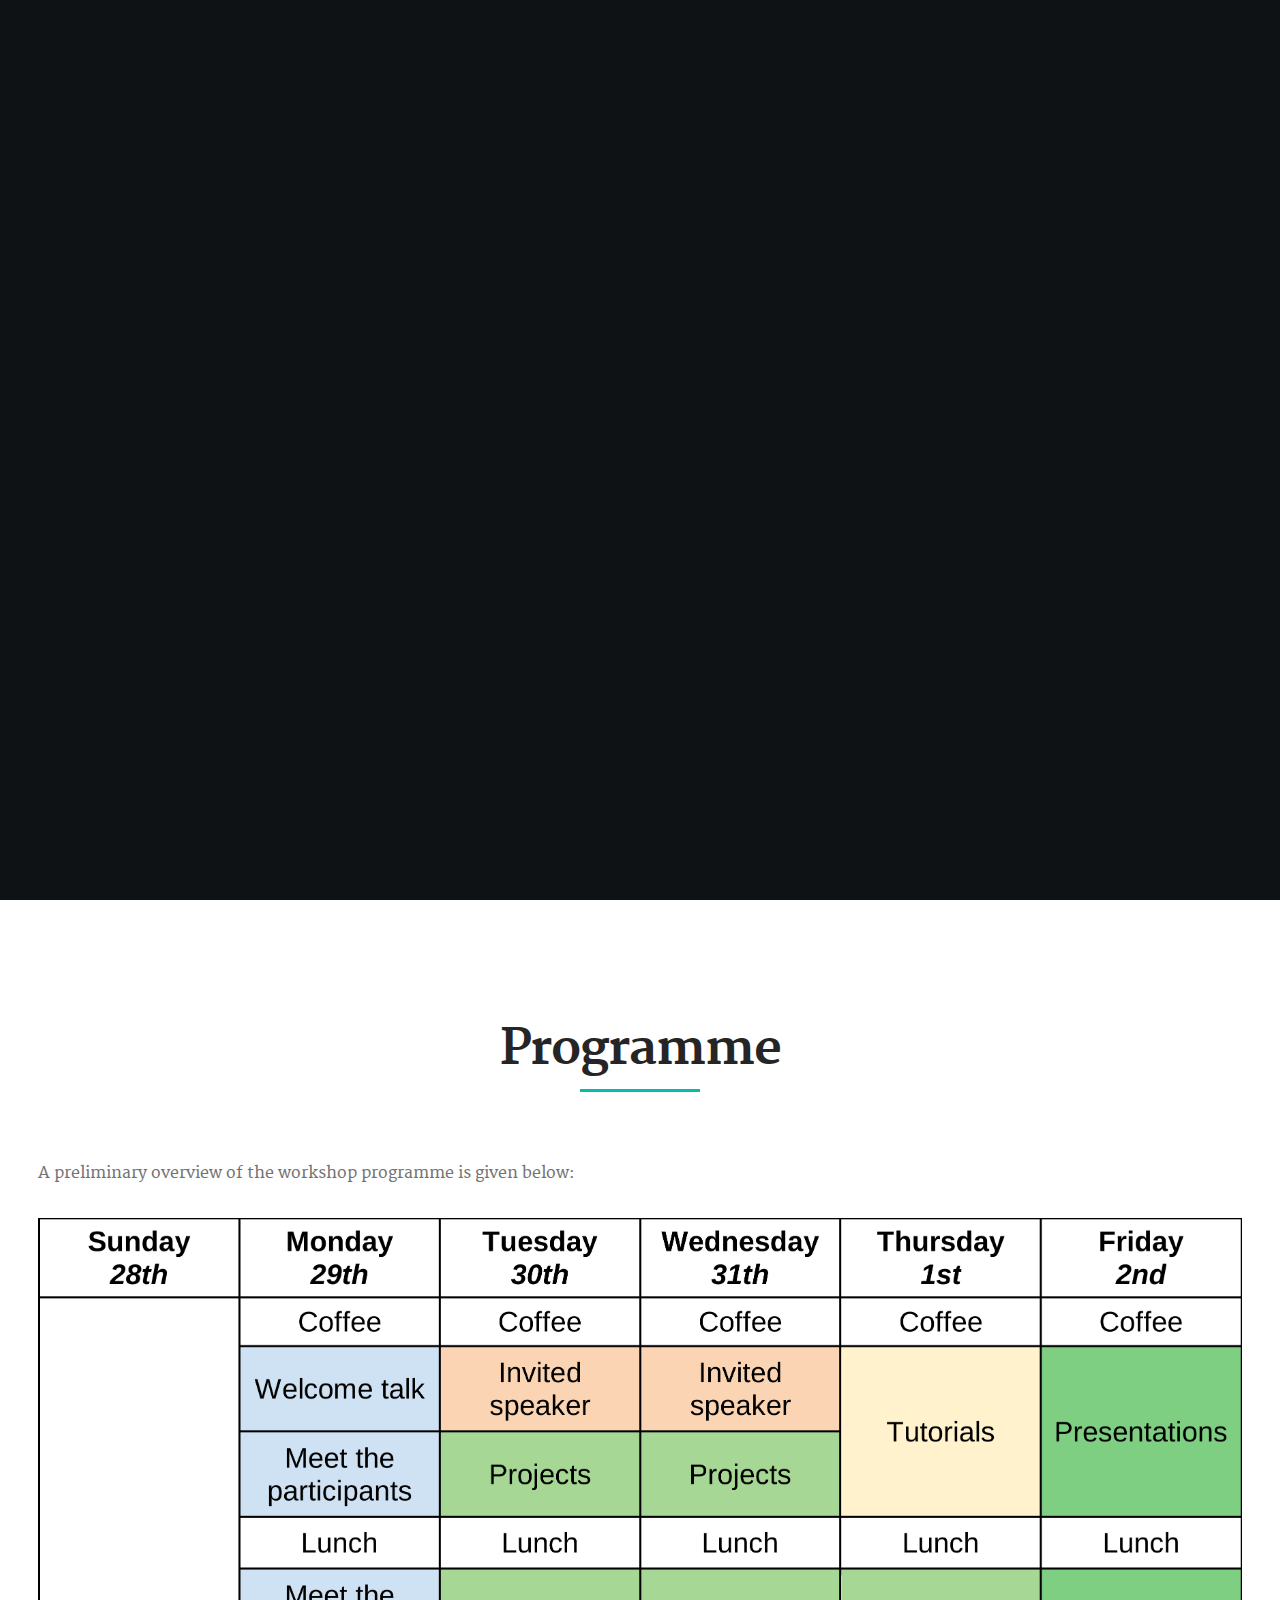
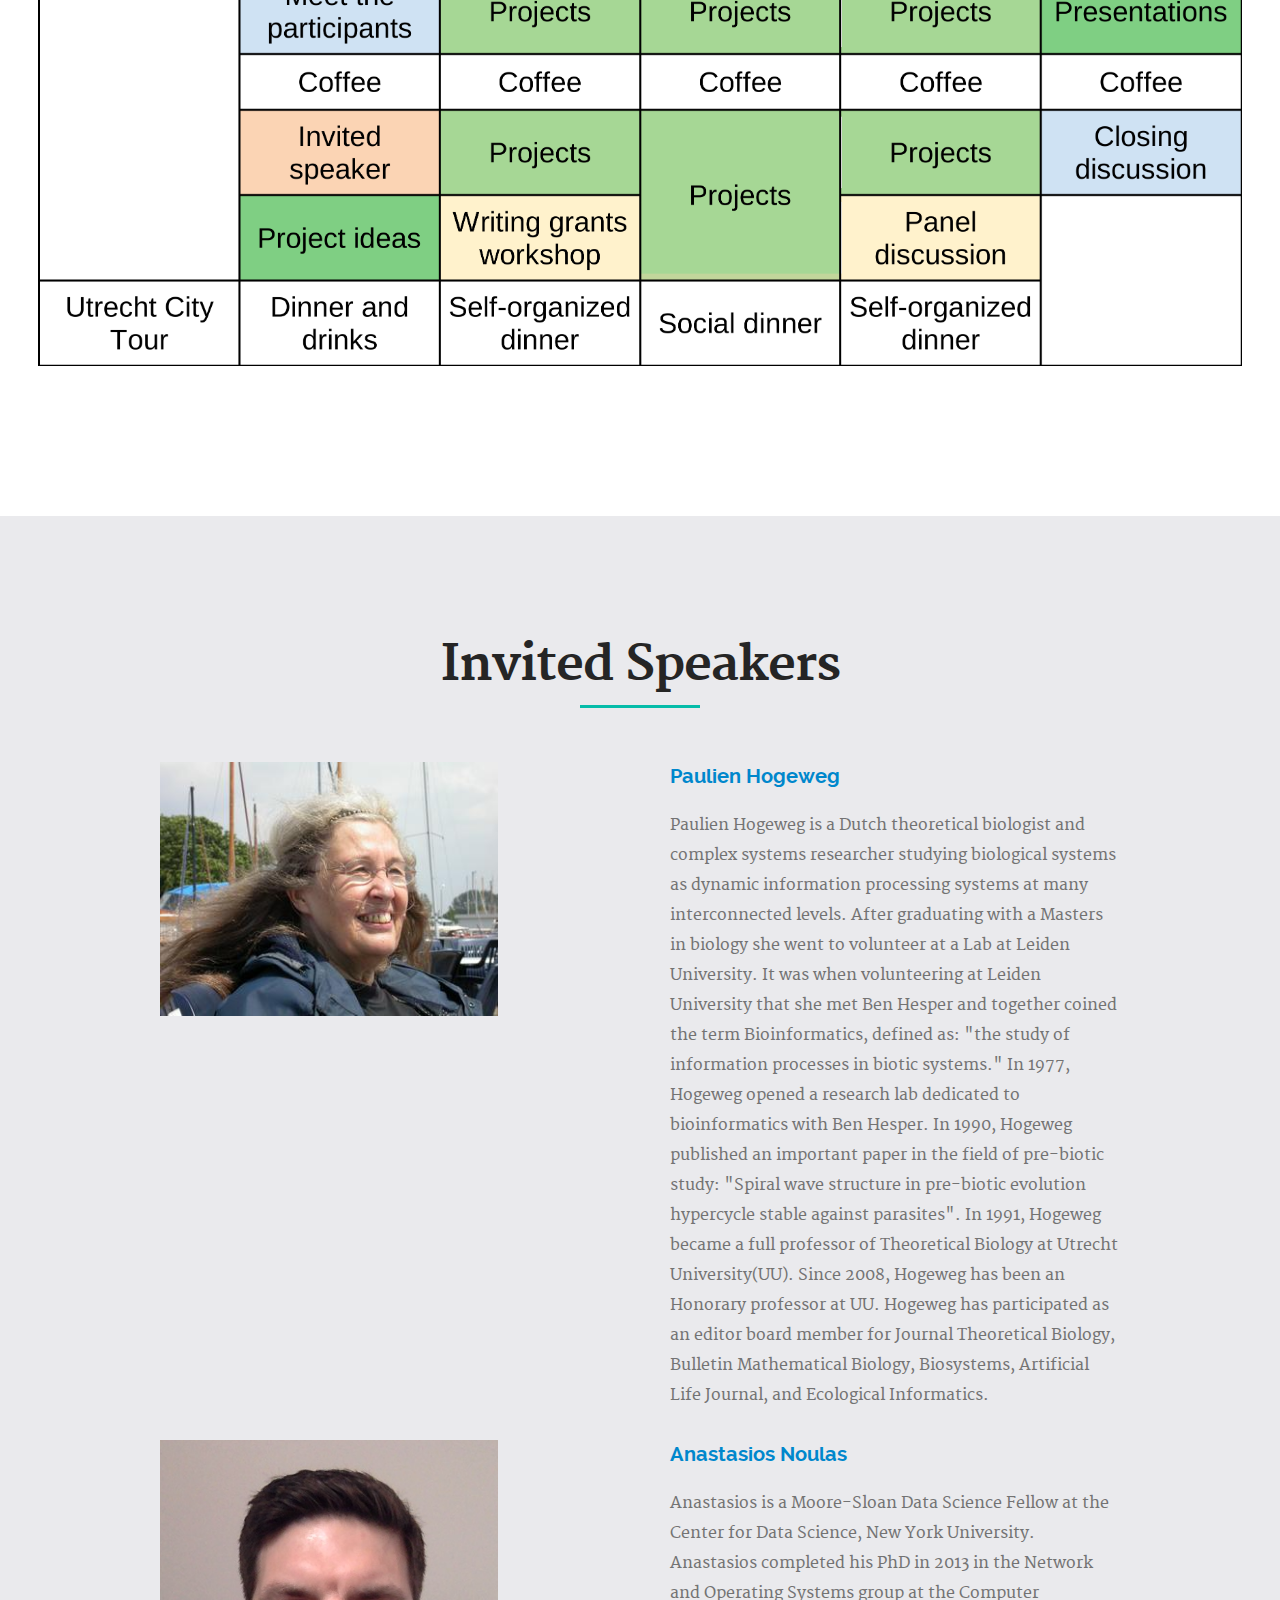
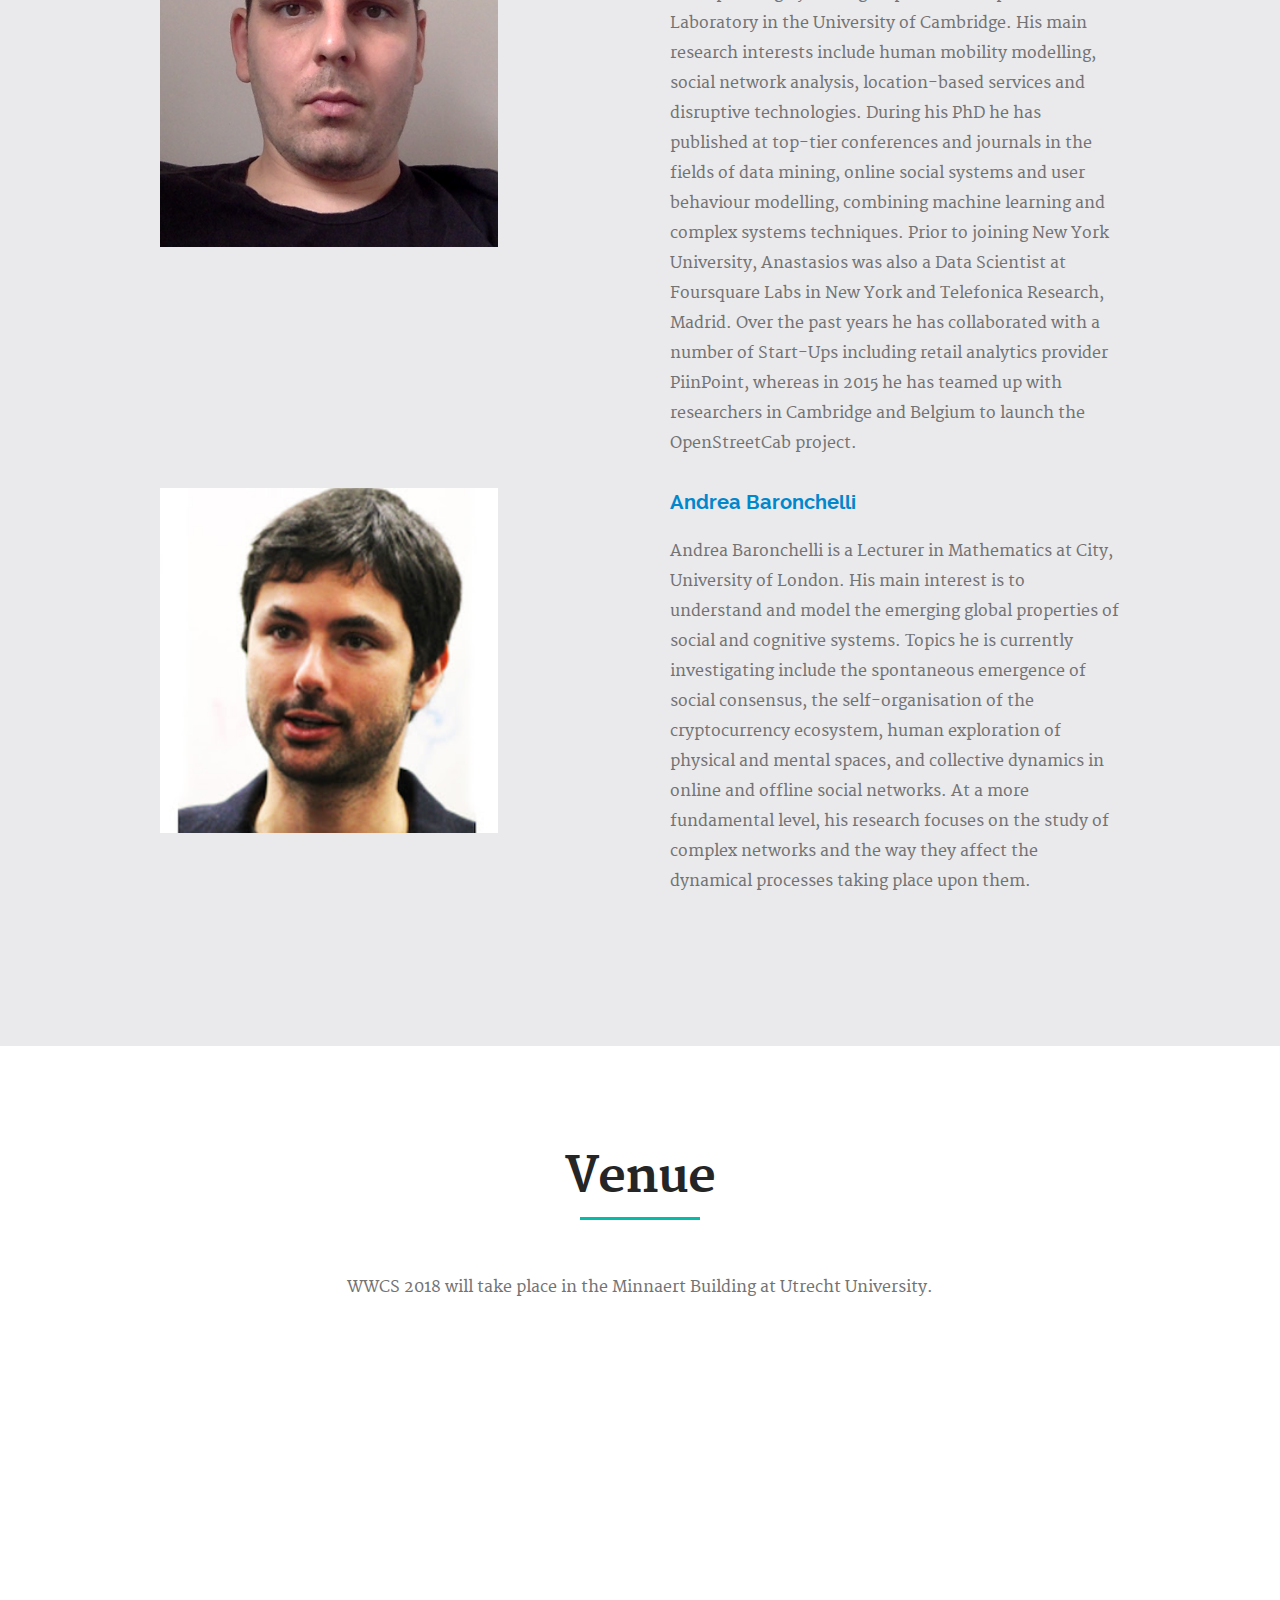
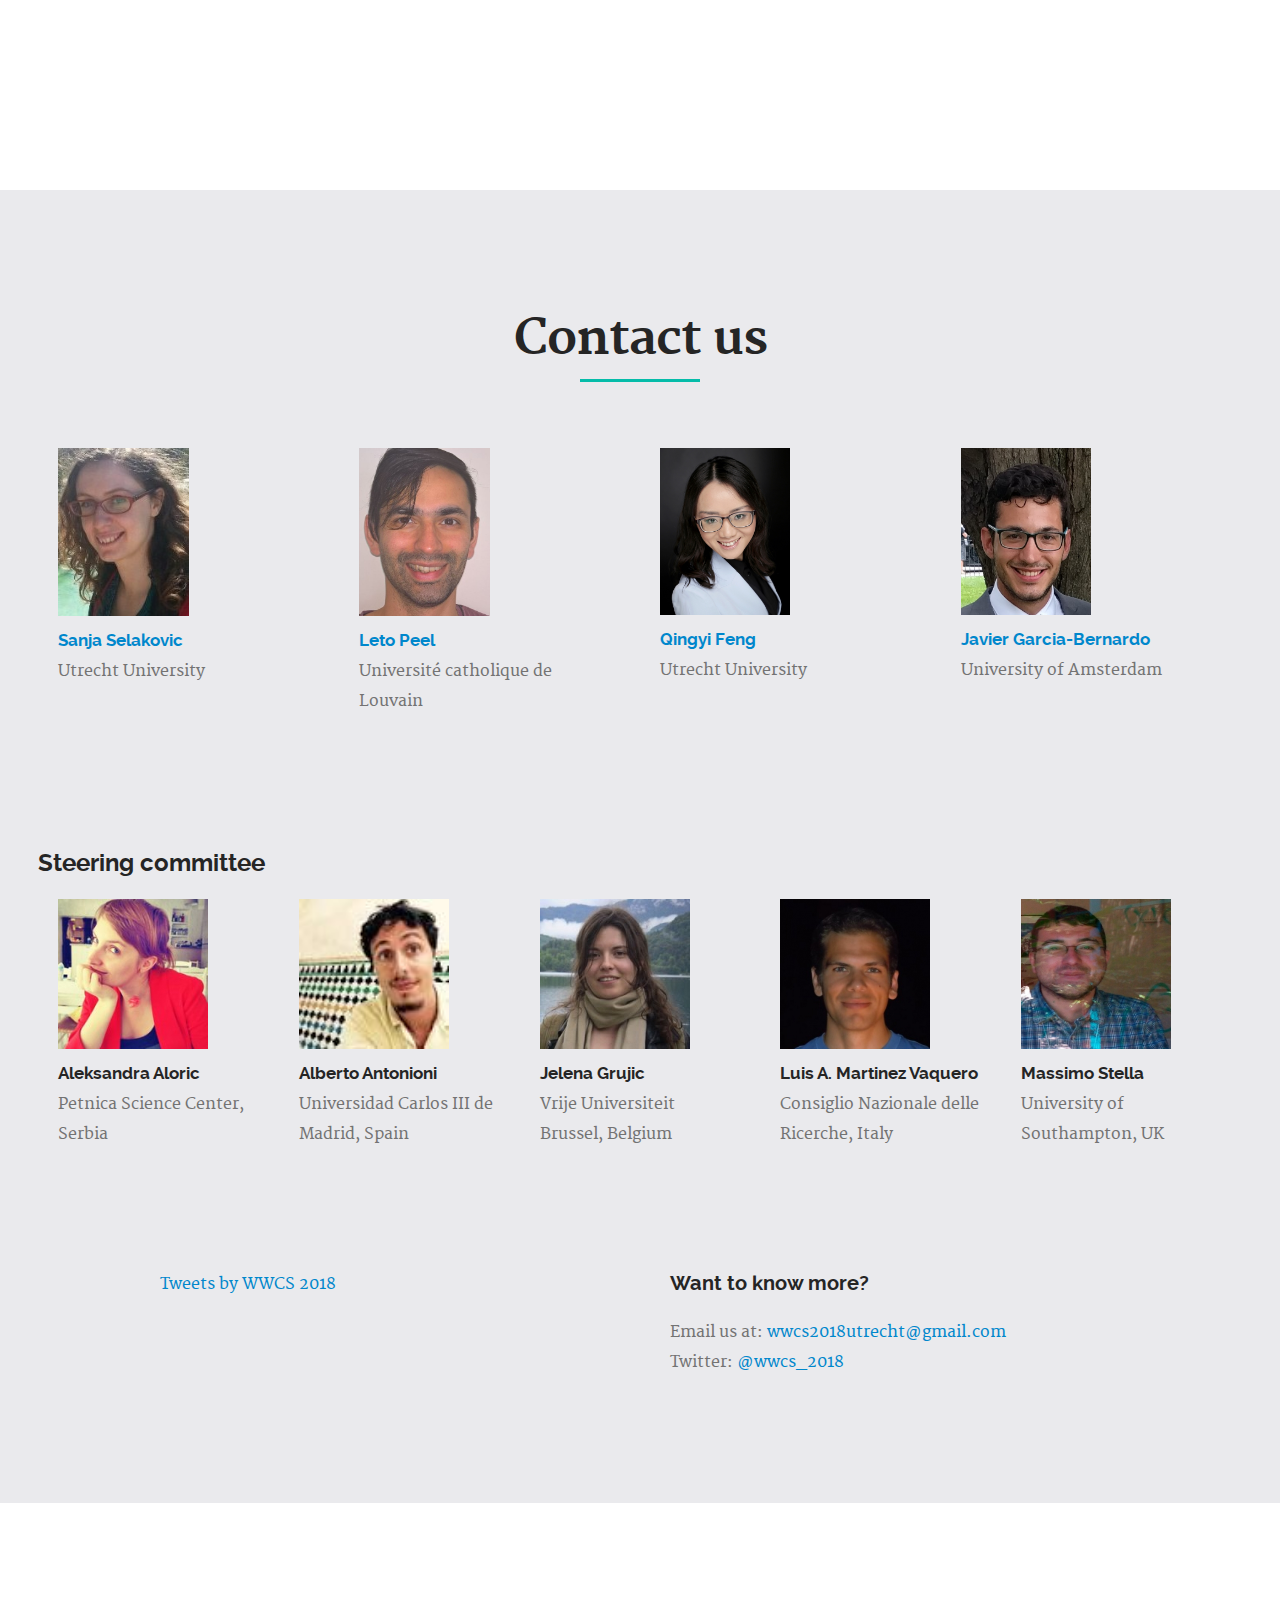
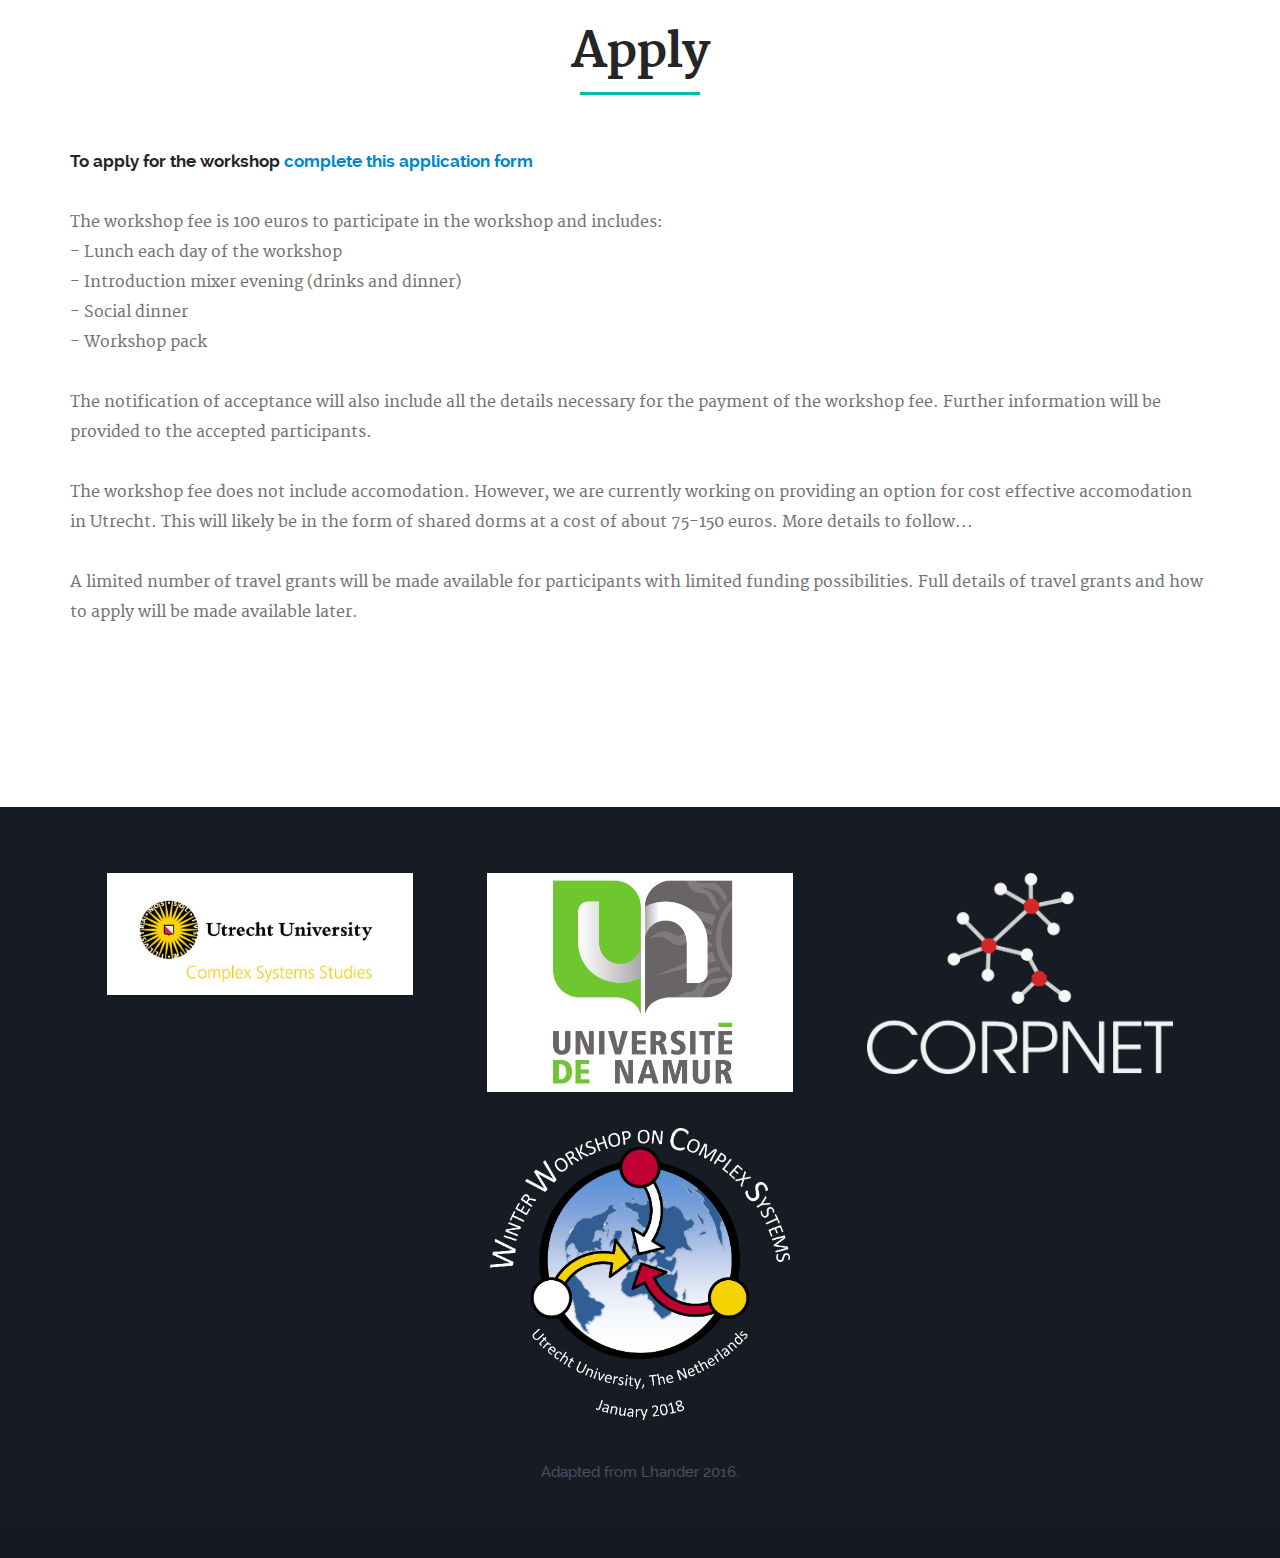
==== commit 6c29d480: "steering committee" ====
--- a/index.html
+++ b/index.html
@@ -180,31 +180,70 @@
              <h1>Contact us</h1>
           </div>
        </div>
+
        <div class="row pricing-content">
        <div class="pricing-tables block-1-4 group">
-       <div class="bgrid">
-          <img src="images/sanja.jpg"  width=50%>
-          <h4><a href="https://www.uu.nl/staff/SSelakovic/0">Sanja Selakovic</a></h4>
-          <p>Utrecht University</p>
-       </div>
-       <!-- /price-block -->
-       <div class="bgrid">
-          <img src="images/leto.jpg"  width=50%>
-          <h4><a href="https://piratepeel.github.io/">Leto Peel</a></h4>
-          <p>Universit&eacute catholique de Louvain</p>
-       </div>
-       <!-- /price-block -->
-       <div class="bgrid">
-          <img src="images/qingyi.jpg" width=50%>
-          <h4><a href="https://www.uu.nl/medewerkers/QFeng">Qingyi Feng</a></h4>
-          <p>Utrecht University</p>
-       </div>
-       <!-- /price-block -->
-       <div class="bgrid">
-          <img src="images/javier.jpg"  width=50%>
-          <h4><a href="http://www.javiergb.com/">Javier Garcia-Bernardo</a></h4>
-          <p>University of Amsterdam</p>
-       </div>
+	       <div class="bgrid">
+		  <img src="images/sanja.jpg"  width=50%>
+		  <h4><a href="https://www.uu.nl/staff/SSelakovic/0">Sanja Selakovic</a></h4>
+		  <p>Utrecht University</p>
+	       </div>
+	       <!-- /price-block -->
+	       <div class="bgrid">
+		  <img src="images/leto.jpg"  width=50%>
+		  <h4><a href="https://piratepeel.github.io/">Leto Peel</a></h4>
+		  <p>Universit&eacute catholique de Louvain</p>
+	       </div>
+	       <!-- /price-block -->
+	       <div class="bgrid">
+		  <img src="images/qingyi.jpg" width=50%>
+		  <h4><a href="https://www.uu.nl/medewerkers/QFeng">Qingyi Feng</a></h4>
+		  <p>Utrecht University</p>
+	       </div>
+	       <!-- /price-block -->
+	       <div class="bgrid">
+		  <img src="images/javier.jpg"  width=50%>
+		  <h4><a href="http://www.javiergb.com/">Javier Garcia-Bernardo</a></h4>
+		  <p>University of Amsterdam</p>
+	       </div>
+	</div>
+	</div>
+
+       <div class="row pricing-content">
+	<h2> Steering committee</h2>
+       <div class="pricing-tables block-1-5 group">
+	       <div class="bgrid">
+		  <img src="images/aleksandra.jpg"  width=150px >
+		  <h4>Aleksandra Aloric</h4>
+		  <p>Petnica Science Center, Serbia</p>
+	       </div>
+	       <!-- /price-block -->
+	       <div class="bgrid">
+		  <img src="images/alberto.jpeg"  width=150px>
+		  <h4>Alberto Antonioni</h4>
+		  <p>Universidad Carlos III de Madrid, Spain</p>
+	       </div>
+	       <!-- /price-block -->
+	       <div class="bgrid">
+		  <img src="images/jelena.jpg" width=150px>
+		  <h4>Jelena Grujic</h4>
+		  <p>Vrije Universiteit Brussel, Belgium</p>
+	       </div>
+	       <!-- /price-block -->
+	       <div class="bgrid">
+		  <img src="images/luis.jpg"  width=150px>
+		  <h4>Luis A. Martinez Vaquero</h4>
+		  <p>Consiglio Nazionale delle Ricerche, Italy</p>
+	       </div>
+	       <div class="bgrid">
+		  <img src="images/massimo.jpg"  width=150px height=150px>
+		  <h4>Massimo Stella</h4>
+		  <p>University of Southampton, UK</p>
+	       </div>
+	</div>
+	</div>
+
+
        <!-- /price-block -->  
        <div class="row faq-content">
           <div class="q-and-a block-1-2 block-tab-full group">
--- a/css/base.css
+++ b/css/base.css
@@ -481,6 +481,12 @@
 .block-1-6 .bgrid {
 	width: 16.66667%;
 }
+.block-1-5 .bgrid {
+	width: 20%;
+}
+.block-1-4 .bgrid {
+	width: 20%;
+}
 .block-1-4 .bgrid {
 	width: 25%;
 }
@@ -497,6 +503,7 @@
  */
 
 .block-1-6 .bgrid:nth-child(6n+1),
+.block-1-5 .bgrid:nth-child(5n+1),
 .block-1-4 .bgrid:nth-child(4n+1),
 .block-1-3 .bgrid:nth-child(3n+1),
 .block-1-2 .bgrid:nth-child(2n+1) {
@@ -510,6 +517,9 @@
 @media screen and (max-width:1024px) {
 	.block-s-1-6 .bgrid {
 		width: 16.66667%;
+	}
+	.block-s-1-5 .bgrid {
+		width: 20%;
 	}
 	.block-s-1-4 .bgrid {
 		width: 25%;
@@ -661,4 +671,4 @@
 	text-align: center;
 }
 
-/*# sourceMappingURL=base.css.map */+/*# sourceMappingURL=base.css.map */
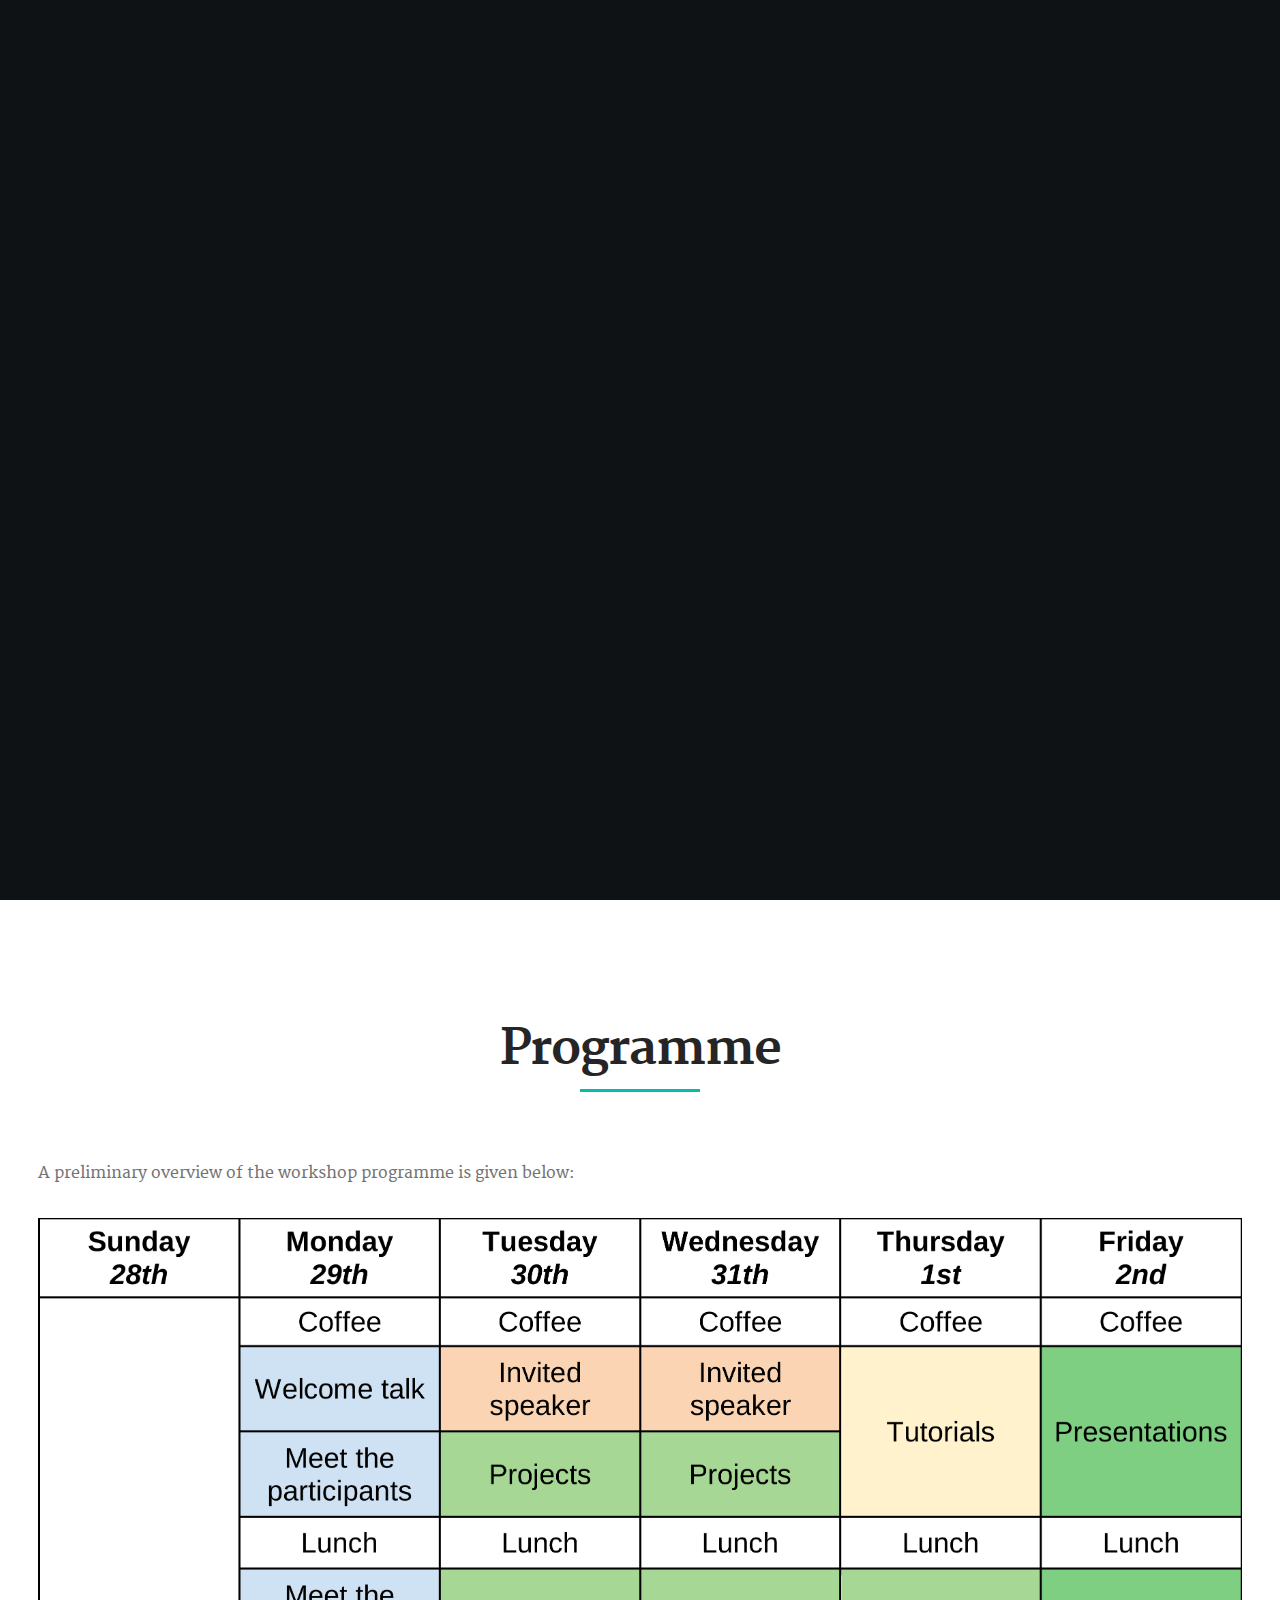
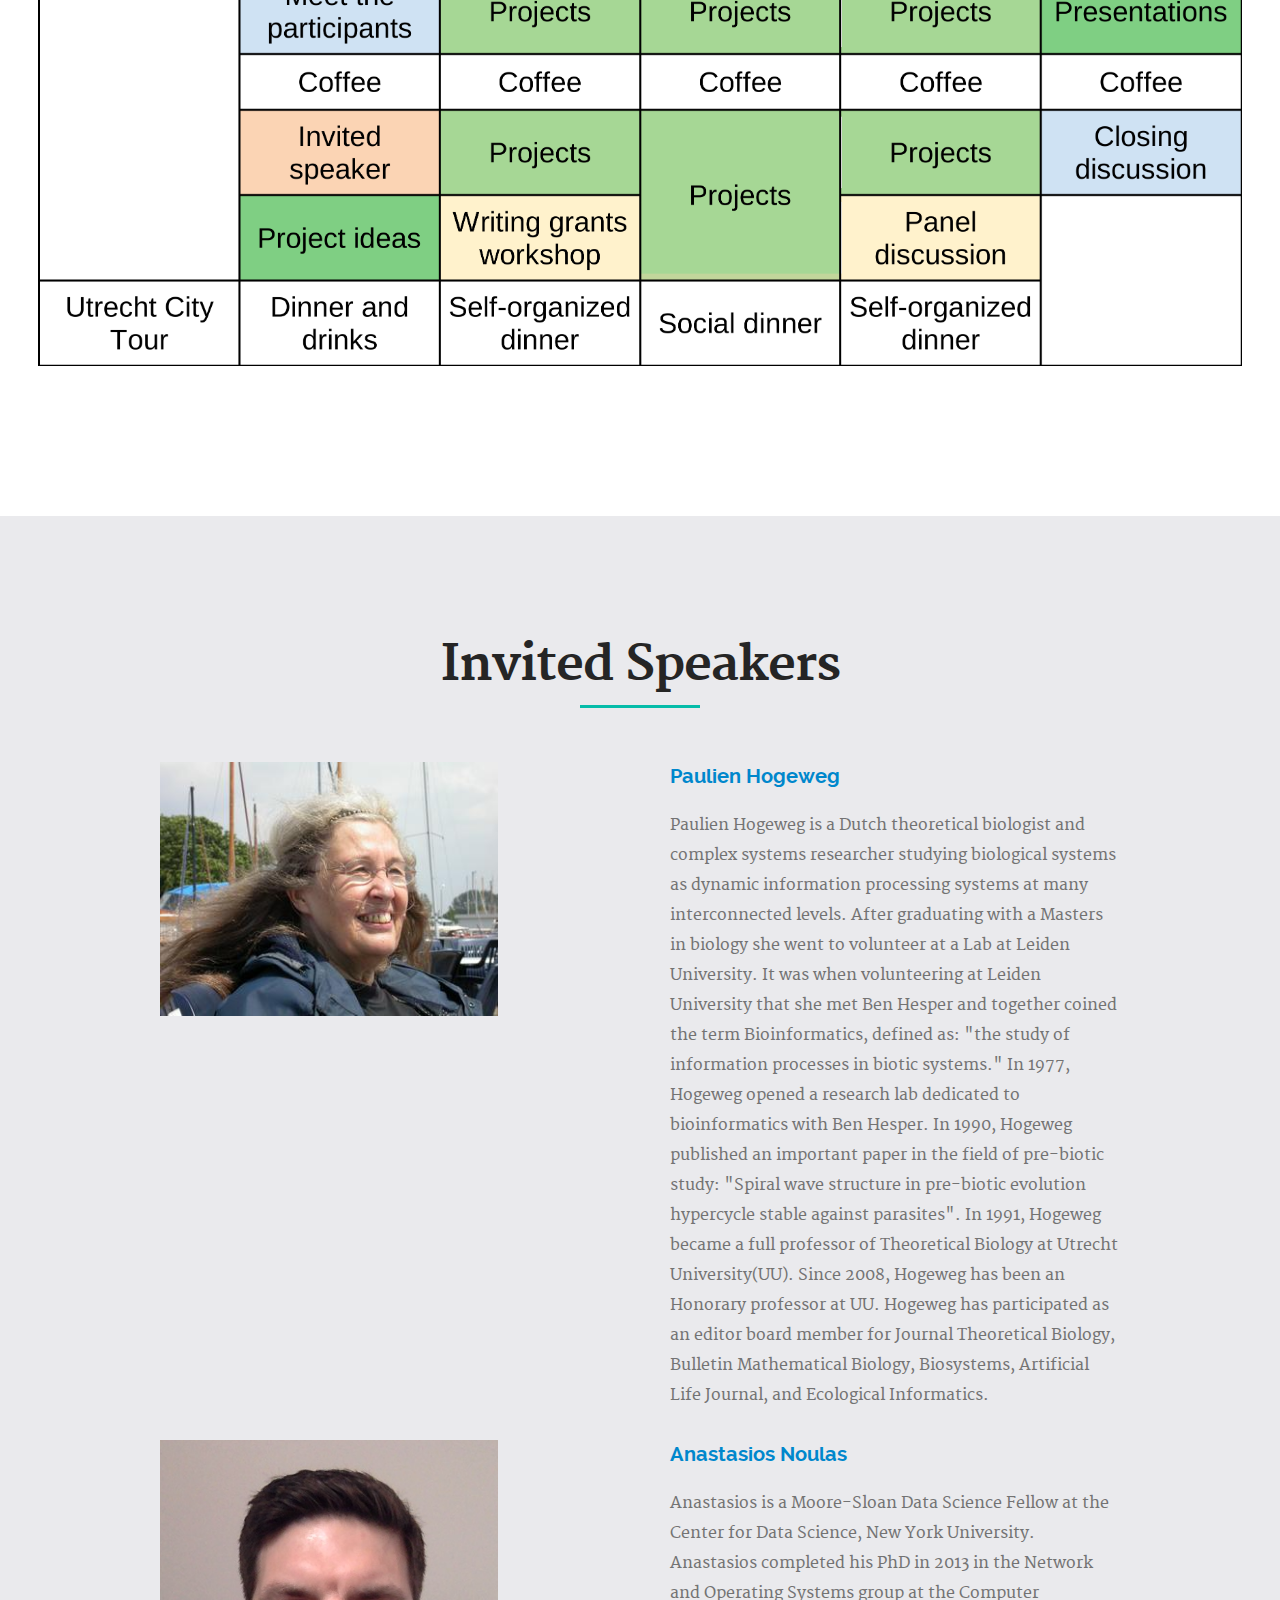
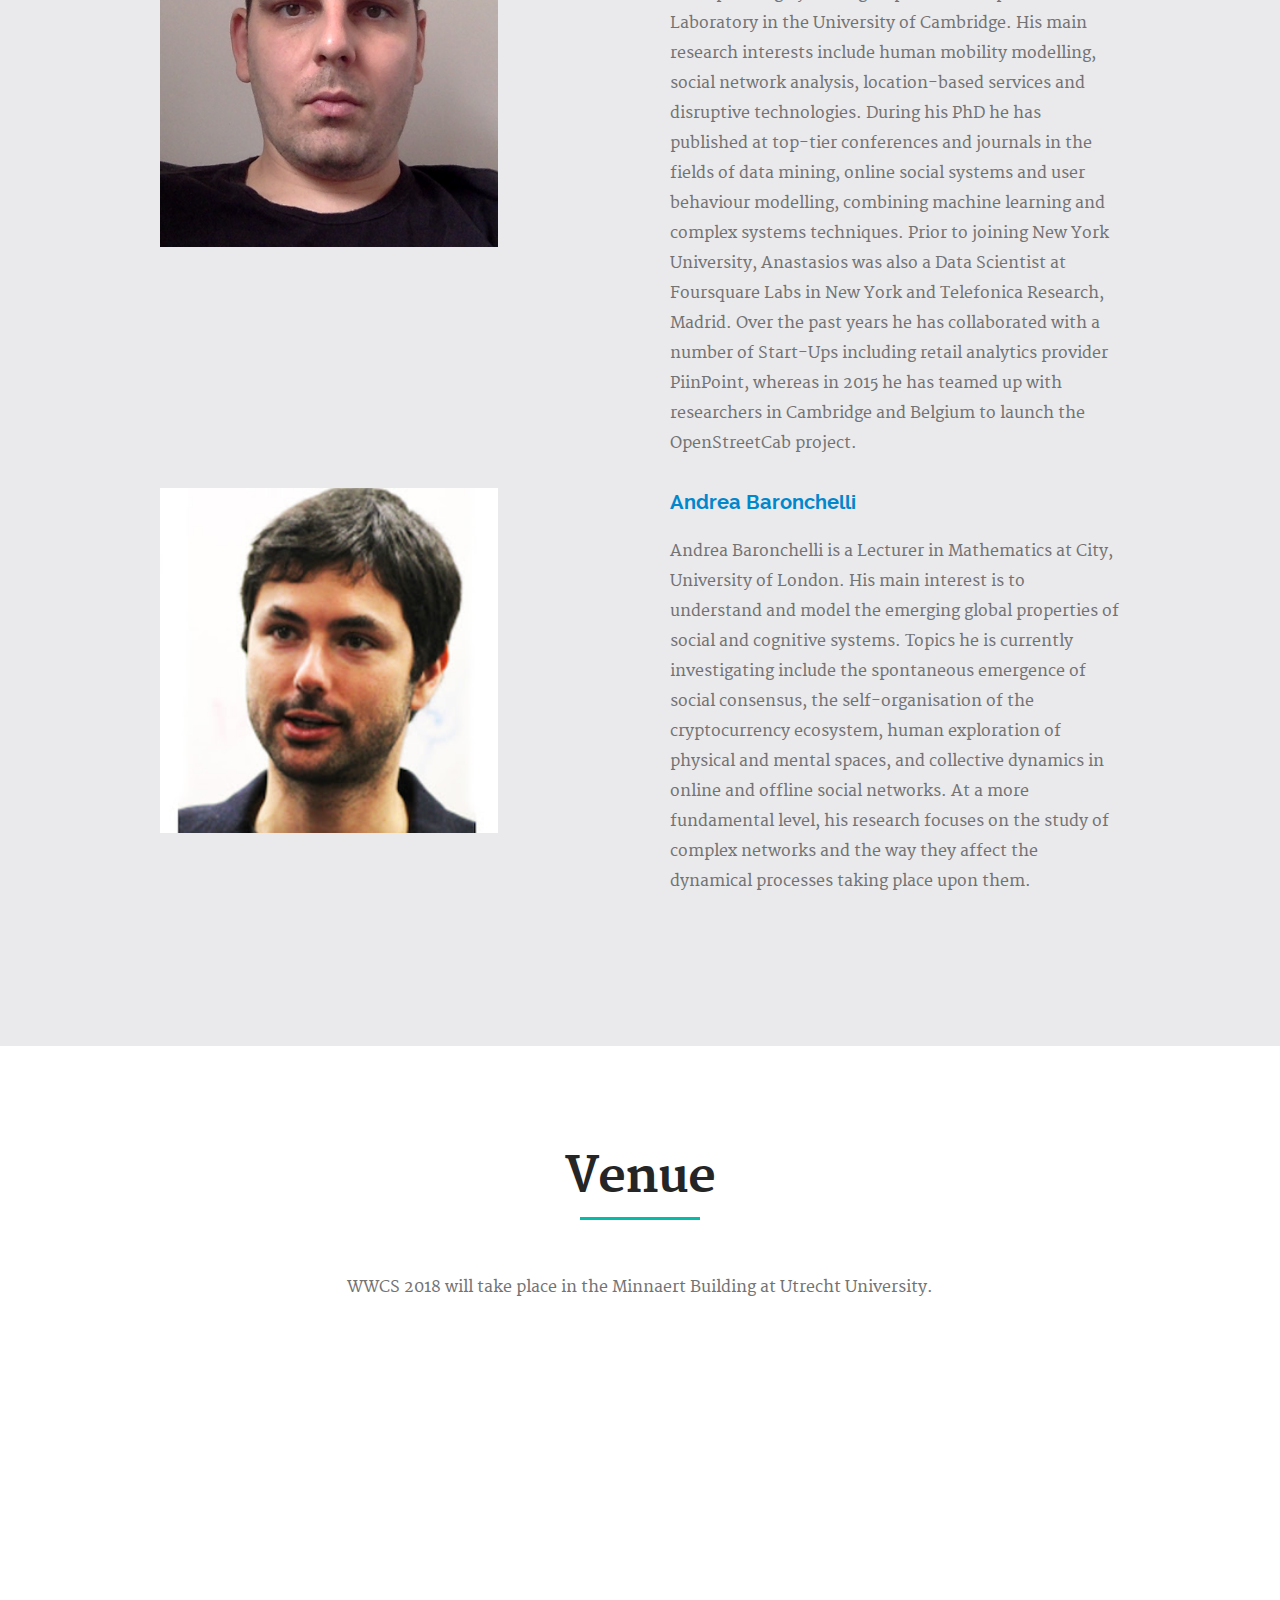
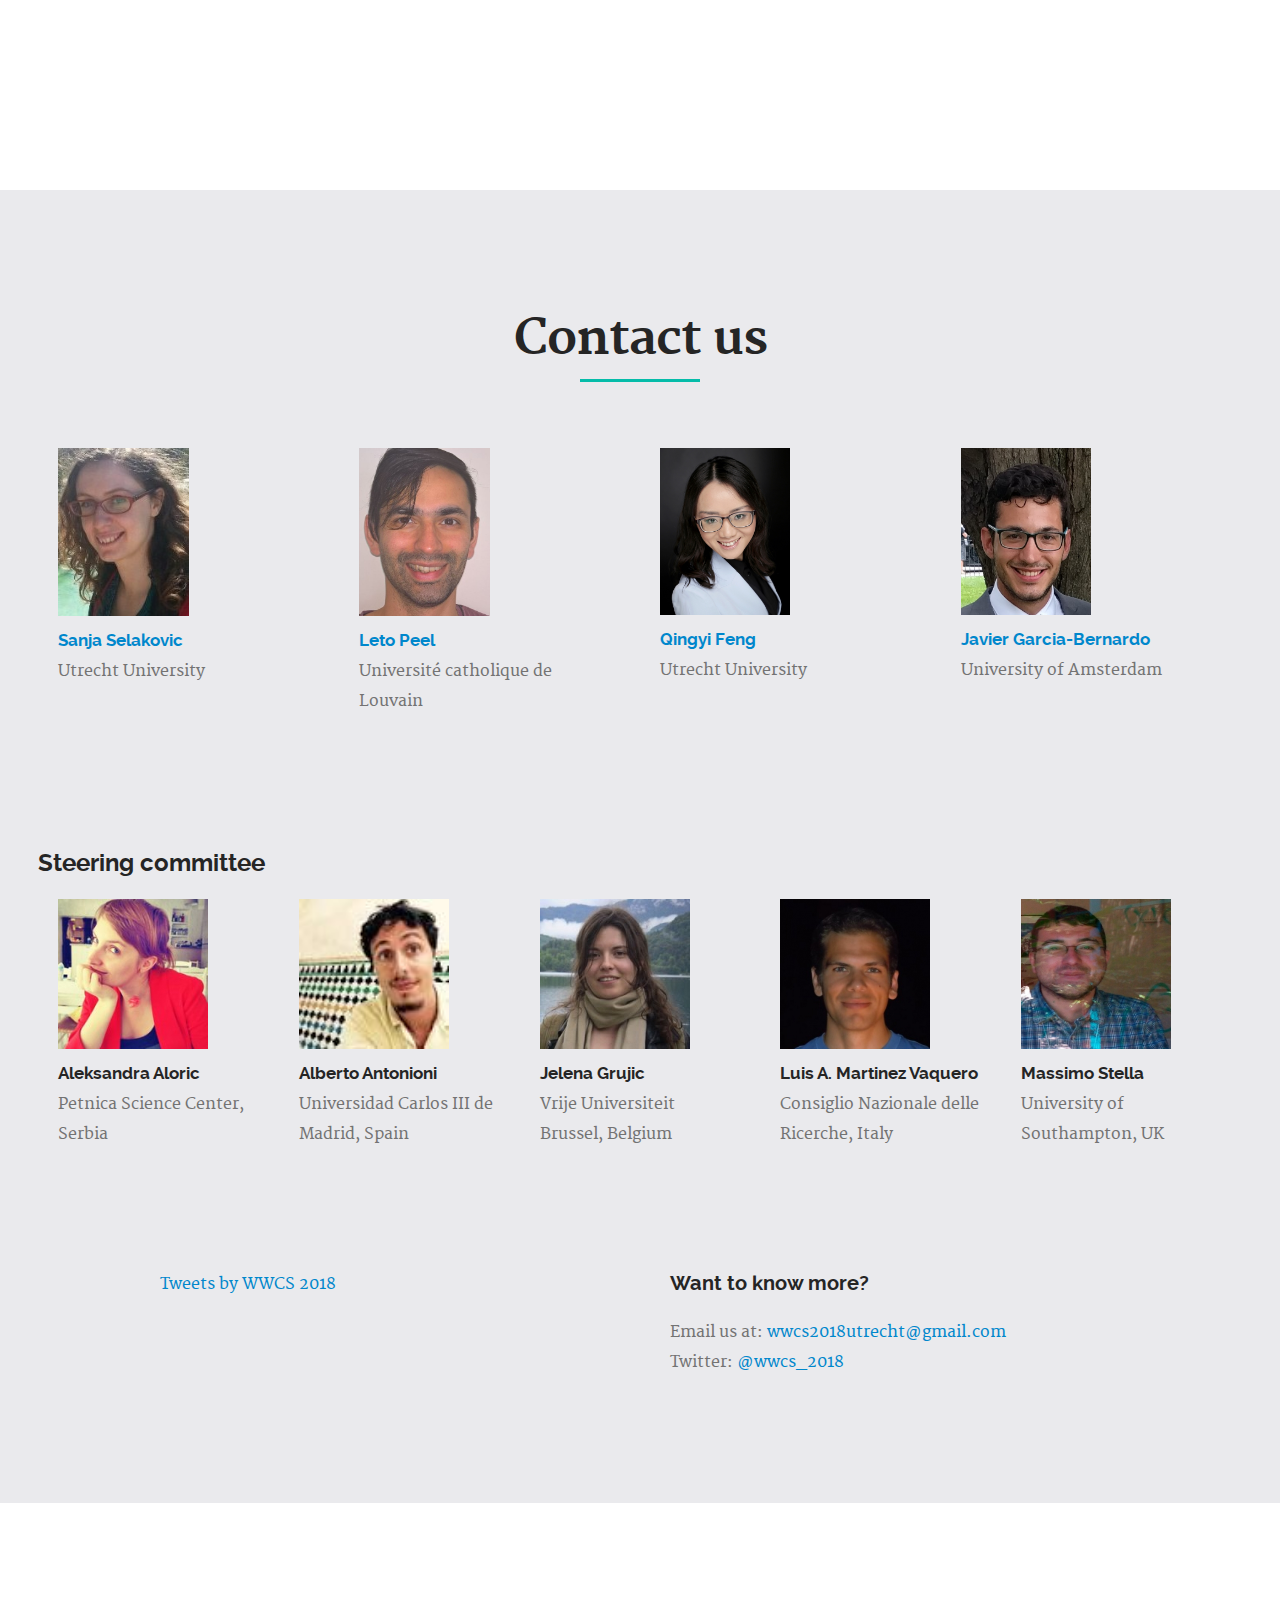
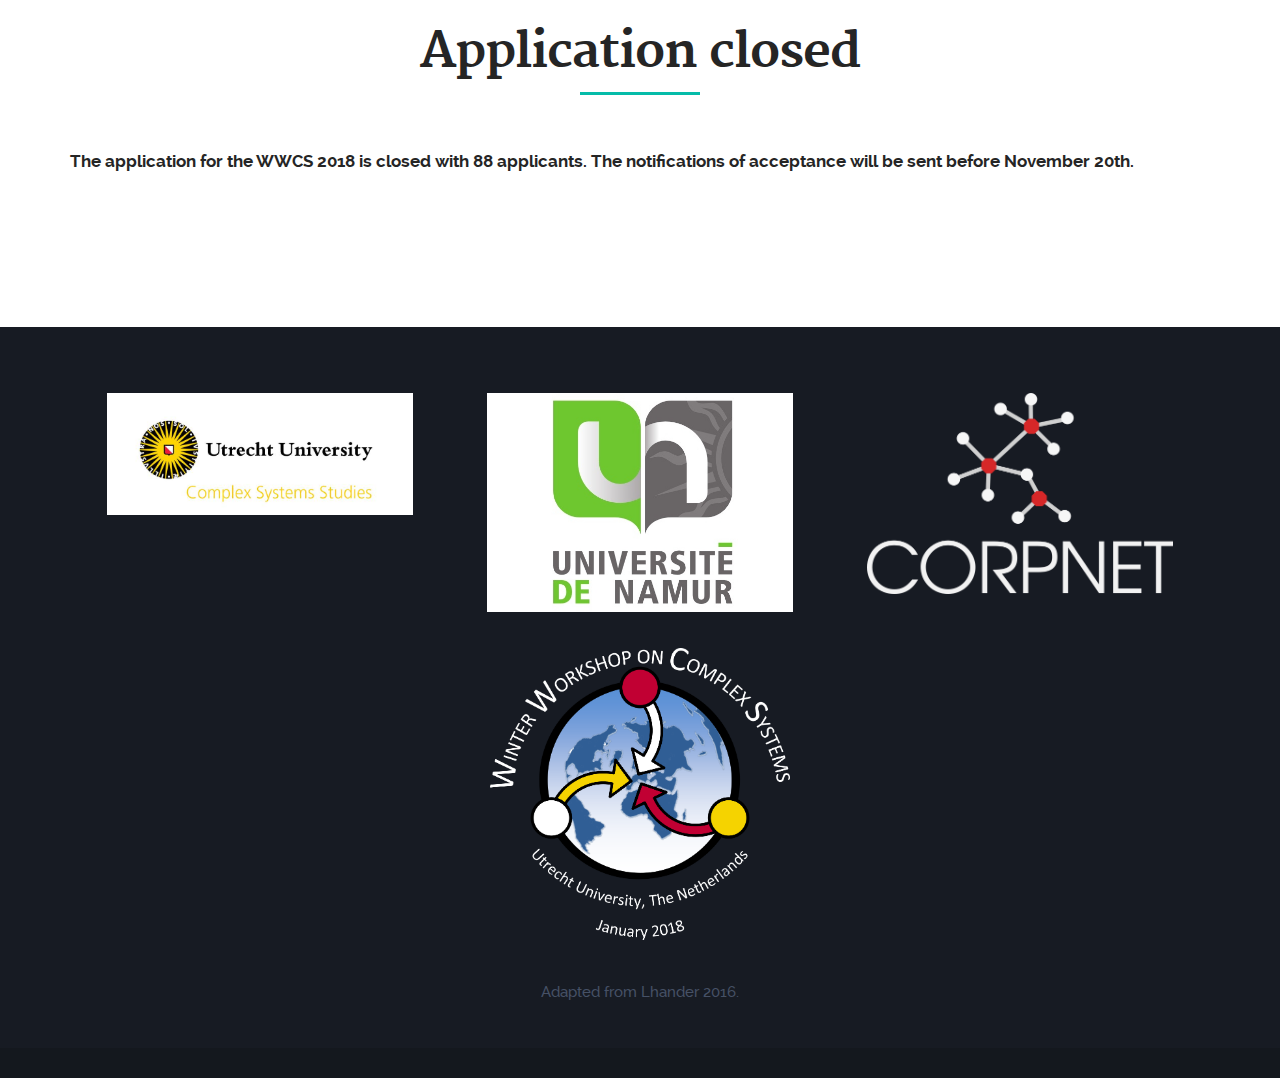
==== commit c67f2fe9: "application closed" ====
--- a/index.html
+++ b/index.html
@@ -53,7 +53,7 @@
                 <li><a class="smoothscroll"  href="#contact" title="">Contact</a></li>
                 <li><a  href="./sponsors.html#sponsorpage" title="">Sponsors</a></li>
                 <!--li><a class="smoothscroll"  href="#pricing" title="">Organisers</a></li-->			
-                <li class="highlight with-sep"><a href="#apply" title="">Apply Now</a></li>
+                <li class="highlight with-sep"><a href="#apply" title="">Application closed</a></li>
              </ul>
           </nav>
           <a class="menu-toggle" href="#"><span>Menu</span></a>
@@ -74,13 +74,13 @@
                 <br />
                 <h5>IMPORTANT DATES</h5>
                 <h5>
-                   Deadline for applications: <font color="#ADFF2F"><u>EXTENDED: 5 November 2017</u></font> <br />
-                   Notification of acceptance: <u>20 November 2017</u> <br />
+                   Deadline for applications: <u>CLOSED: 5 November 2017</u> <br />
+                   Notification of acceptance: <font color="#ADFF2F"><u>20 November 2017</u></font> <br />
                    Workshop Dates: <u>29 January -- 2 February 2018</u> <br />
                 </h5>
                 <br />
                 <a class="button stroke smoothscroll" href="#programme" title="">Programme</a>
-                <a class="button stroke smoothscroll" href="#apply" title="">Apply</a>
+		<!--<a class="button stroke smoothscroll" href="#apply" title="">Apply</a>-->
              </div>
           </div>
        </div>
@@ -273,11 +273,13 @@
     <section id="apply">
        <div class="row section-intro">
           <div class="col-twelve with-bottom-line">
-             <h1>Apply</h1>
+             <h1>Application closed</h1>
           </div>
        </div>
        <div class="row flex-container">
-          <h4> To apply for the workshop <a href="https://docs.google.com/forms/d/e/1FAIpQLSfcQUz45sNJF75X43zvkLOrkde8-PPwMPr6VP0f2-tH4r4F3A/viewform?usp=sf_link">
+	<h4>The application for the WWCS 2018 is closed with 88 applicants. The notifications of acceptance will be sent before November 20th. </h4>
+
+          <!--<h4> To apply for the workshop <a href="https://docs.google.com/forms/d/e/1FAIpQLSfcQUz45sNJF75X43zvkLOrkde8-PPwMPr6VP0f2-tH4r4F3A/viewform?usp=sf_link">
              complete this application form</a>
           </h4>
           <br />
@@ -296,7 +298,7 @@
              </p>
              <p>
                 A limited number of travel grants will be made available for participants with limited funding possibilities. Full details of travel grants and how to apply will be made available later.     
-             </p>
+             </p>-->
           </div>
        </div>
     </section>
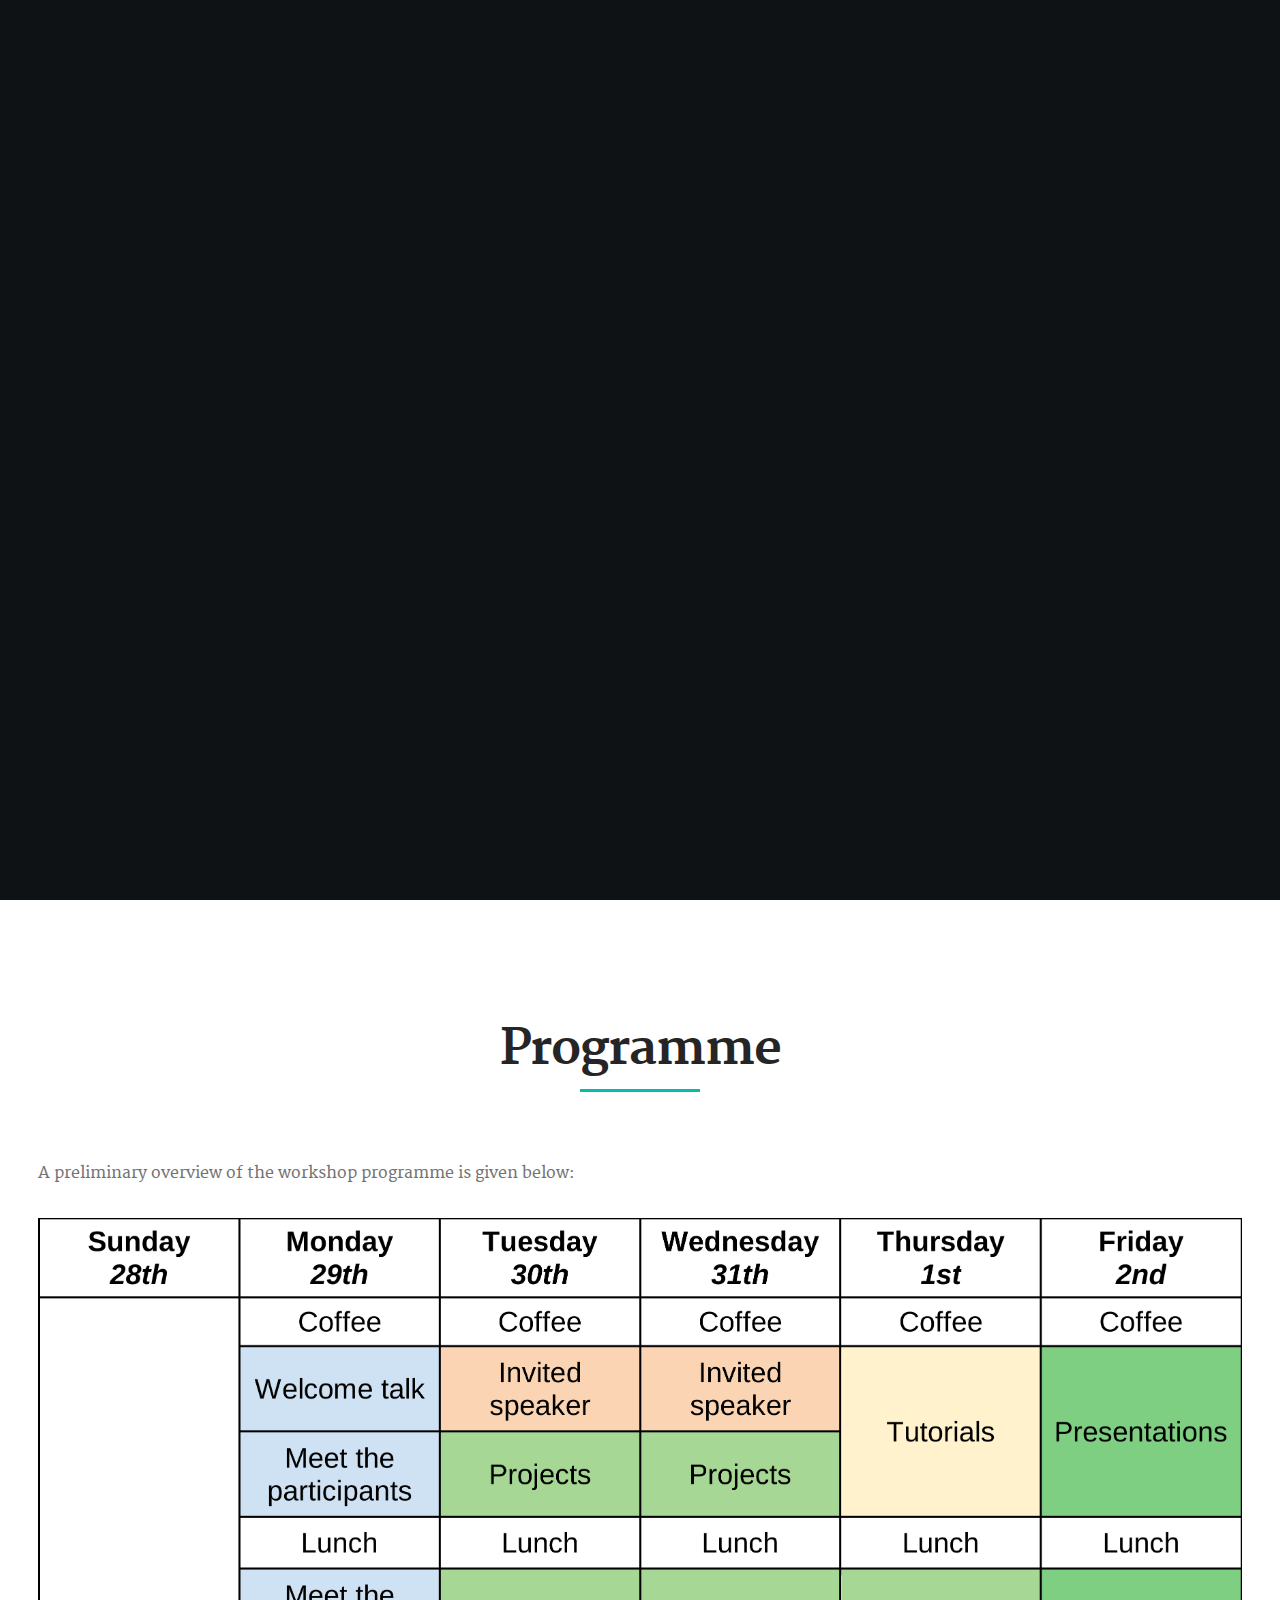
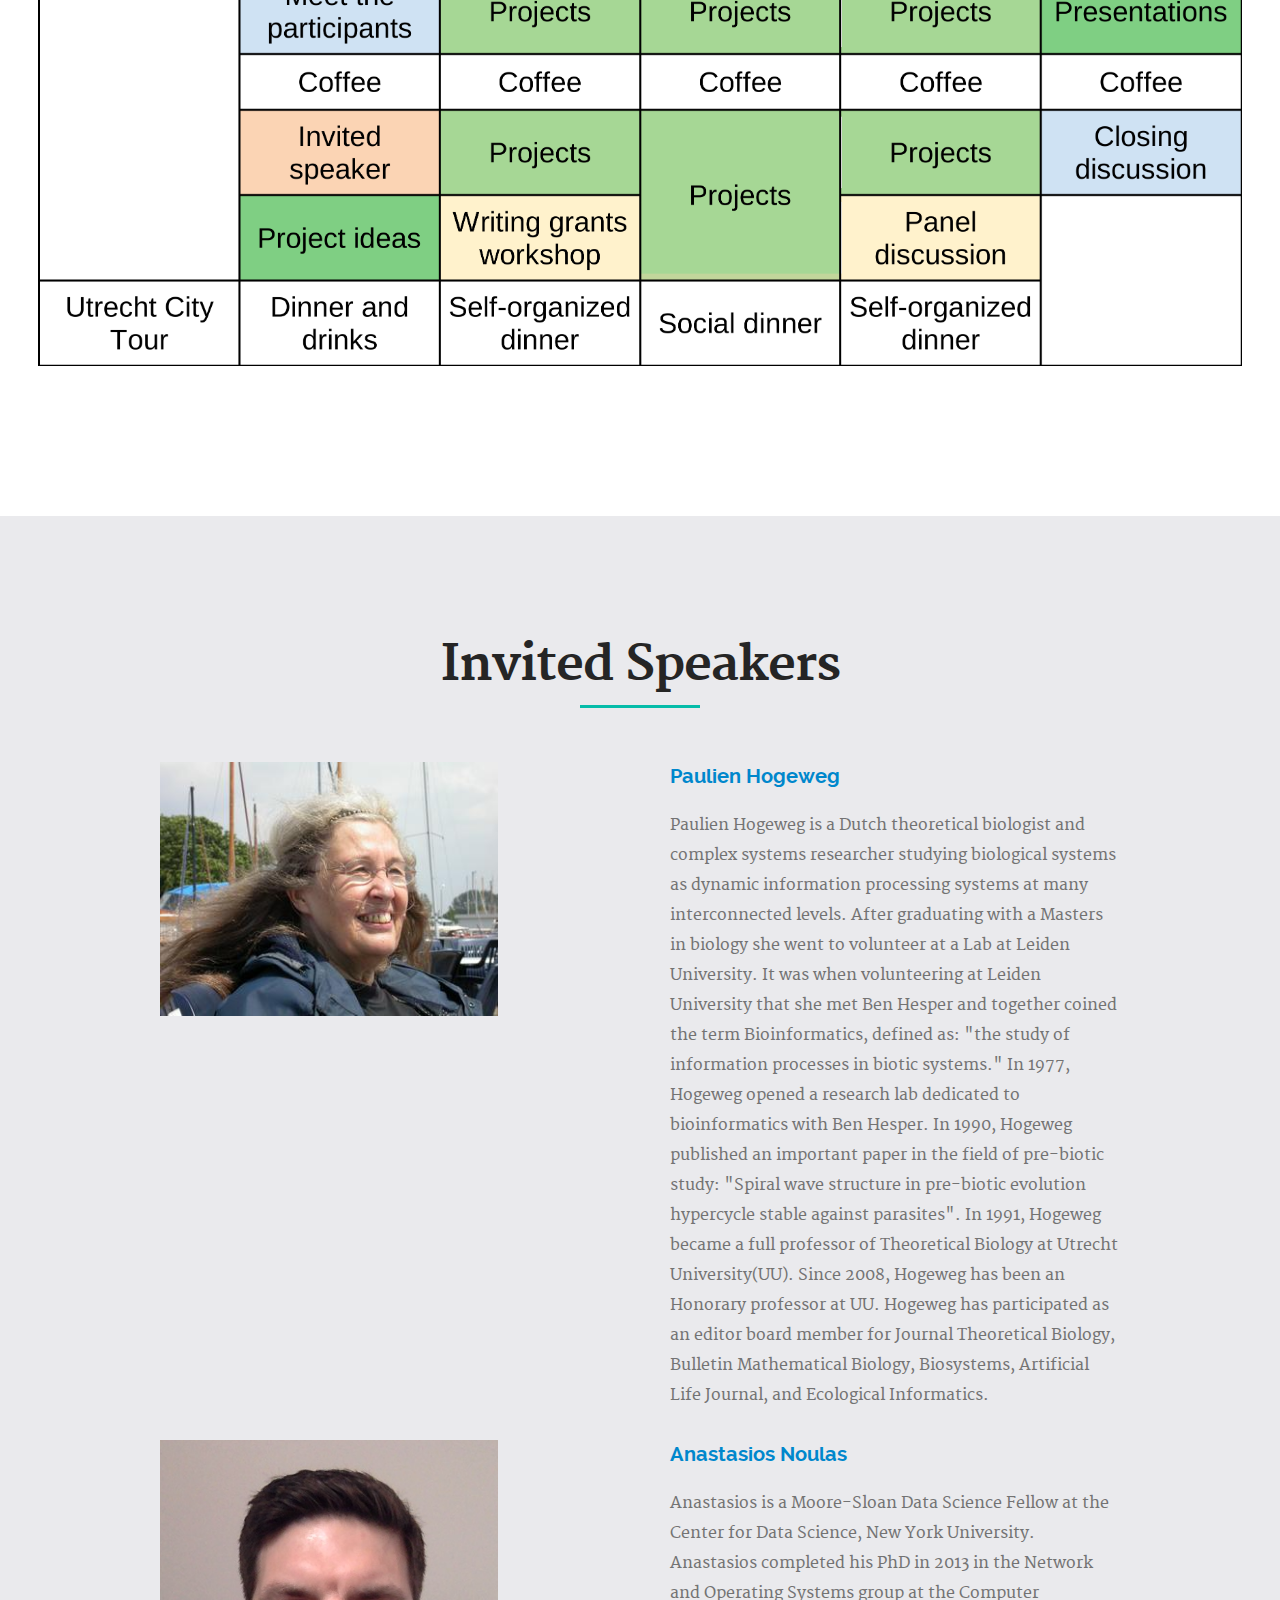
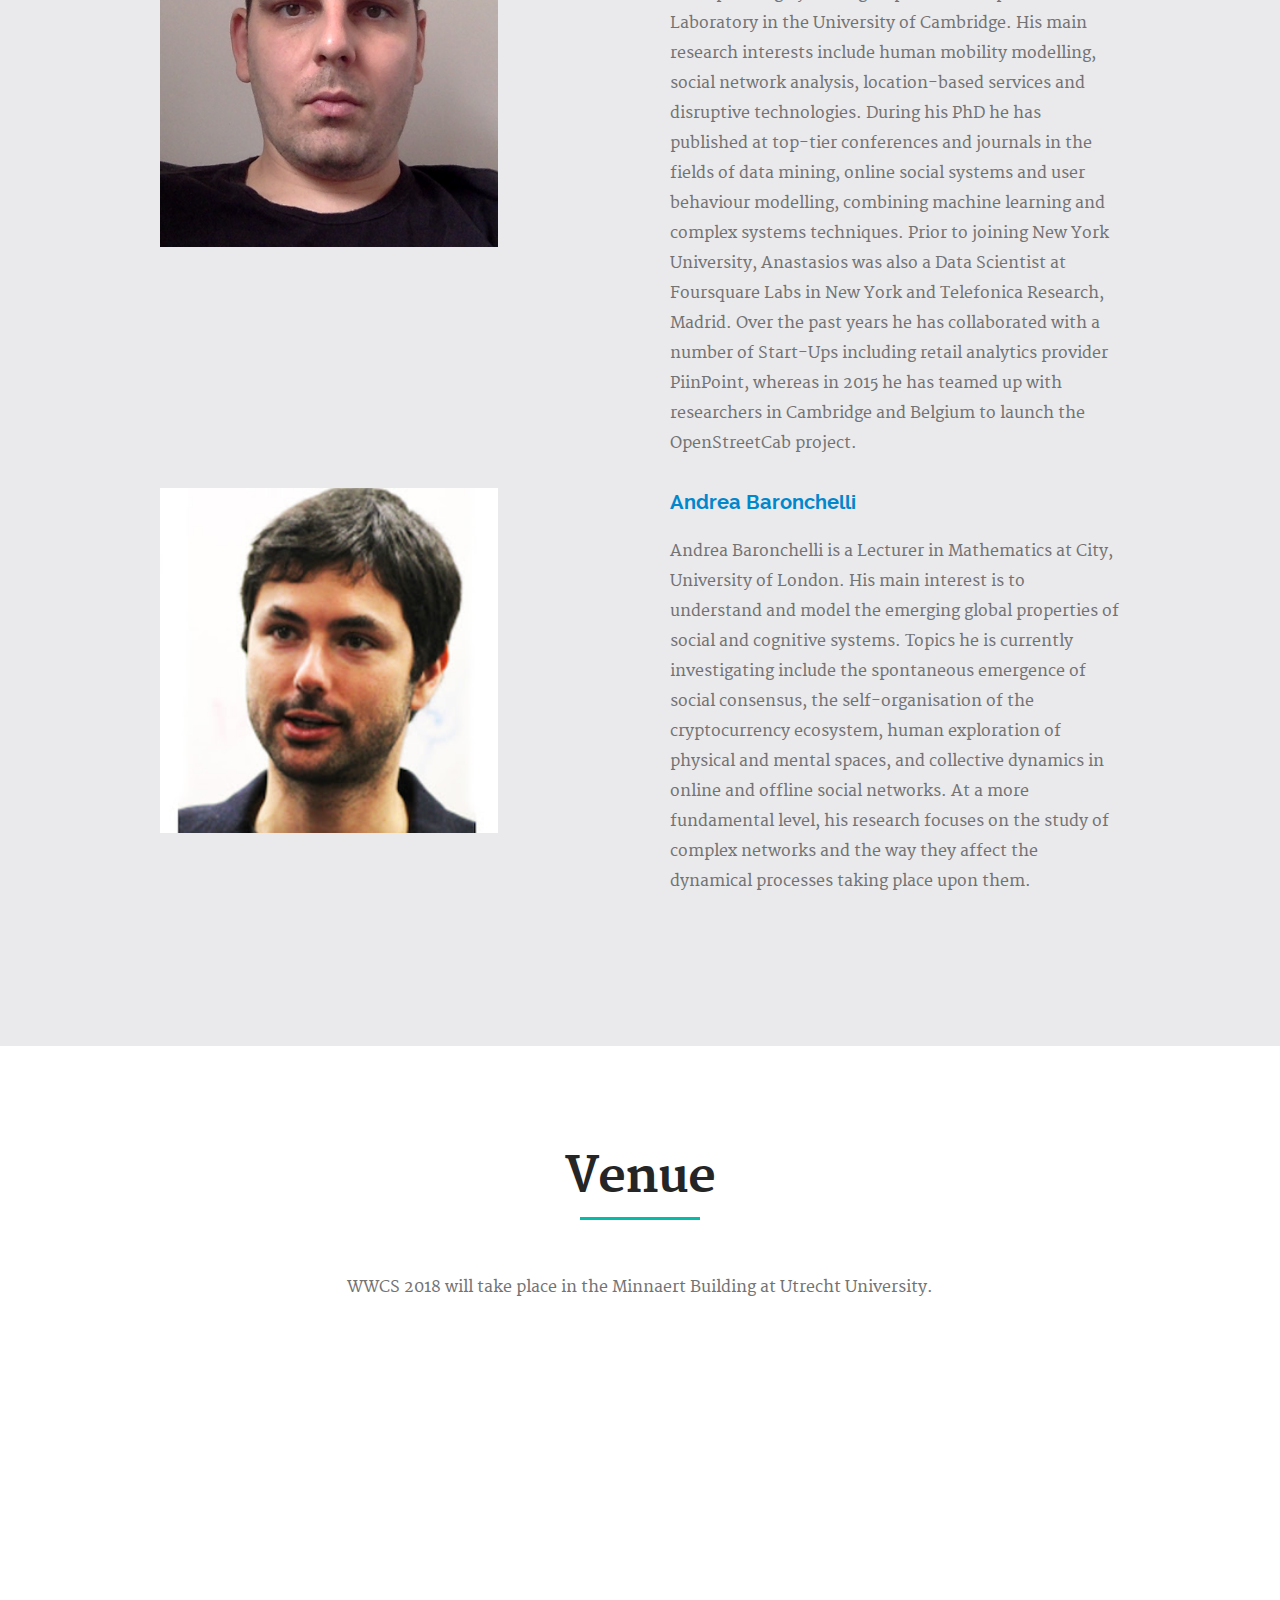
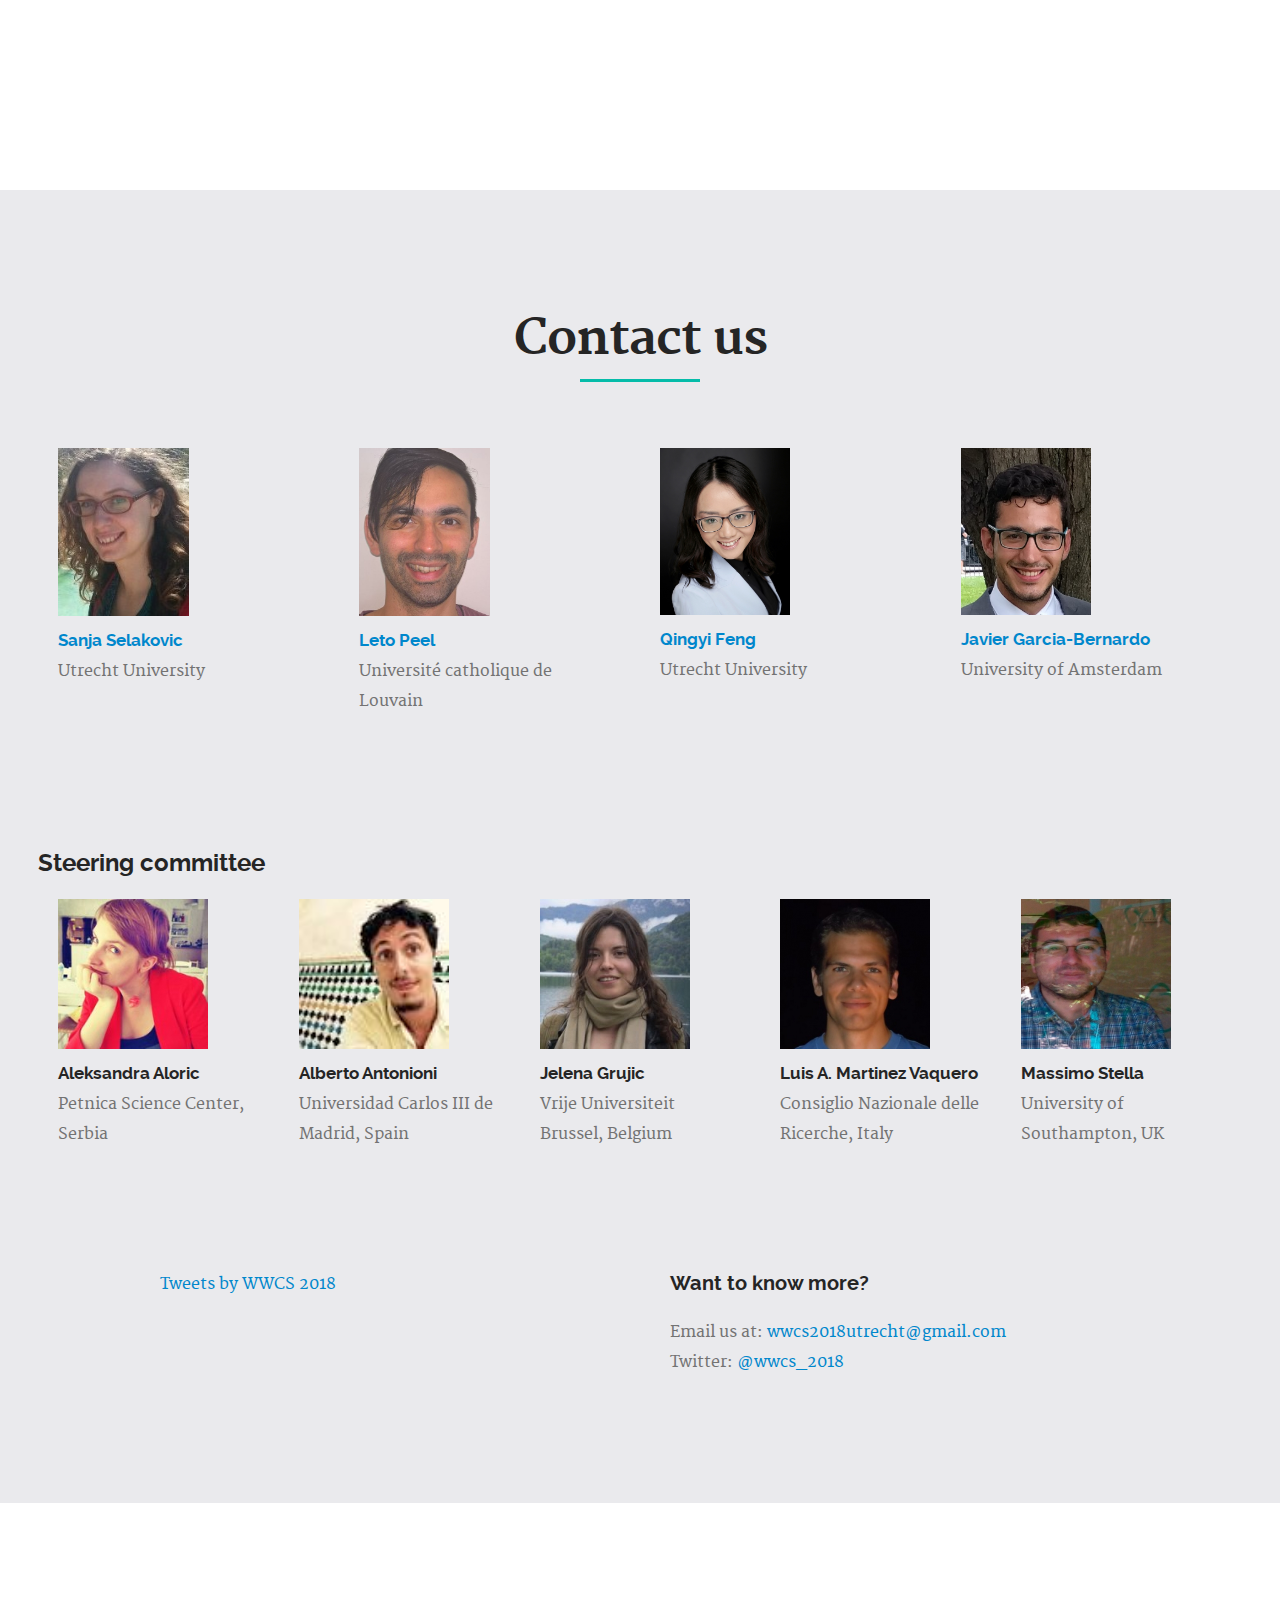
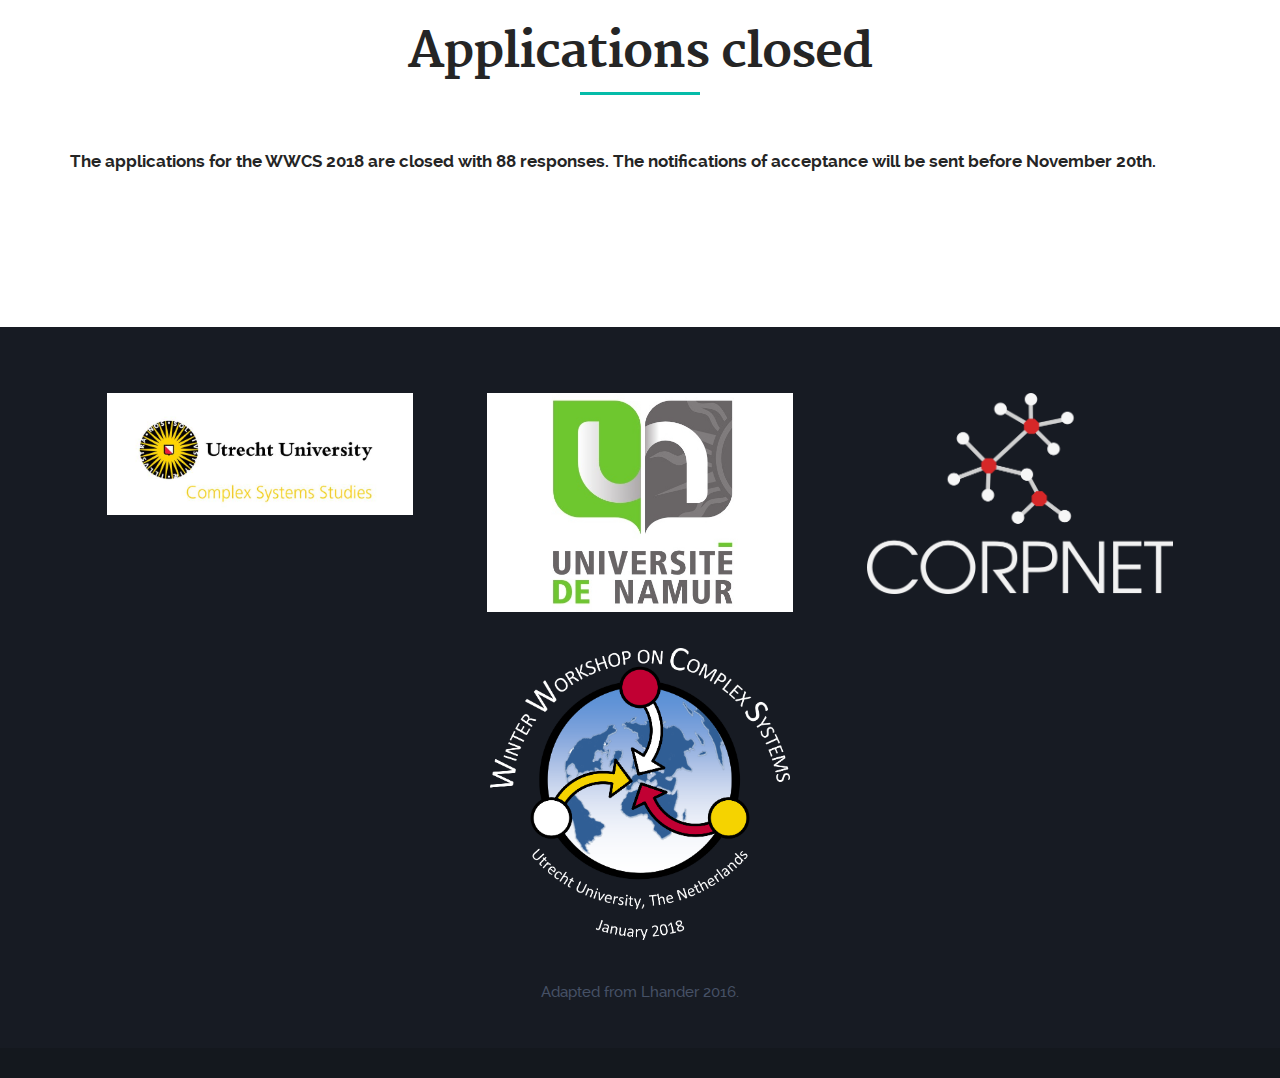
==== commit 65411271: "applications closed" ====
--- a/index.html
+++ b/index.html
@@ -53,7 +53,7 @@
                 <li><a class="smoothscroll"  href="#contact" title="">Contact</a></li>
                 <li><a  href="./sponsors.html#sponsorpage" title="">Sponsors</a></li>
                 <!--li><a class="smoothscroll"  href="#pricing" title="">Organisers</a></li-->			
-                <li class="highlight with-sep"><a href="#apply" title="">Application closed</a></li>
+                <li class="highlight with-sep"><a href="#apply" title="">Applications closed</a></li>
              </ul>
           </nav>
           <a class="menu-toggle" href="#"><span>Menu</span></a>
@@ -273,11 +273,11 @@
     <section id="apply">
        <div class="row section-intro">
           <div class="col-twelve with-bottom-line">
-             <h1>Application closed</h1>
+             <h1>Applications closed</h1>
           </div>
        </div>
        <div class="row flex-container">
-	<h4>The application for the WWCS 2018 is closed with 88 applicants. The notifications of acceptance will be sent before November 20th. </h4>
+	<h4>The applications for the WWCS 2018 are closed with 88 responses. The notifications of acceptance will be sent before November 20th. </h4>
 
           <!--<h4> To apply for the workshop <a href="https://docs.google.com/forms/d/e/1FAIpQLSfcQUz45sNJF75X43zvkLOrkde8-PPwMPr6VP0f2-tH4r4F3A/viewform?usp=sf_link">
              complete this application form</a>
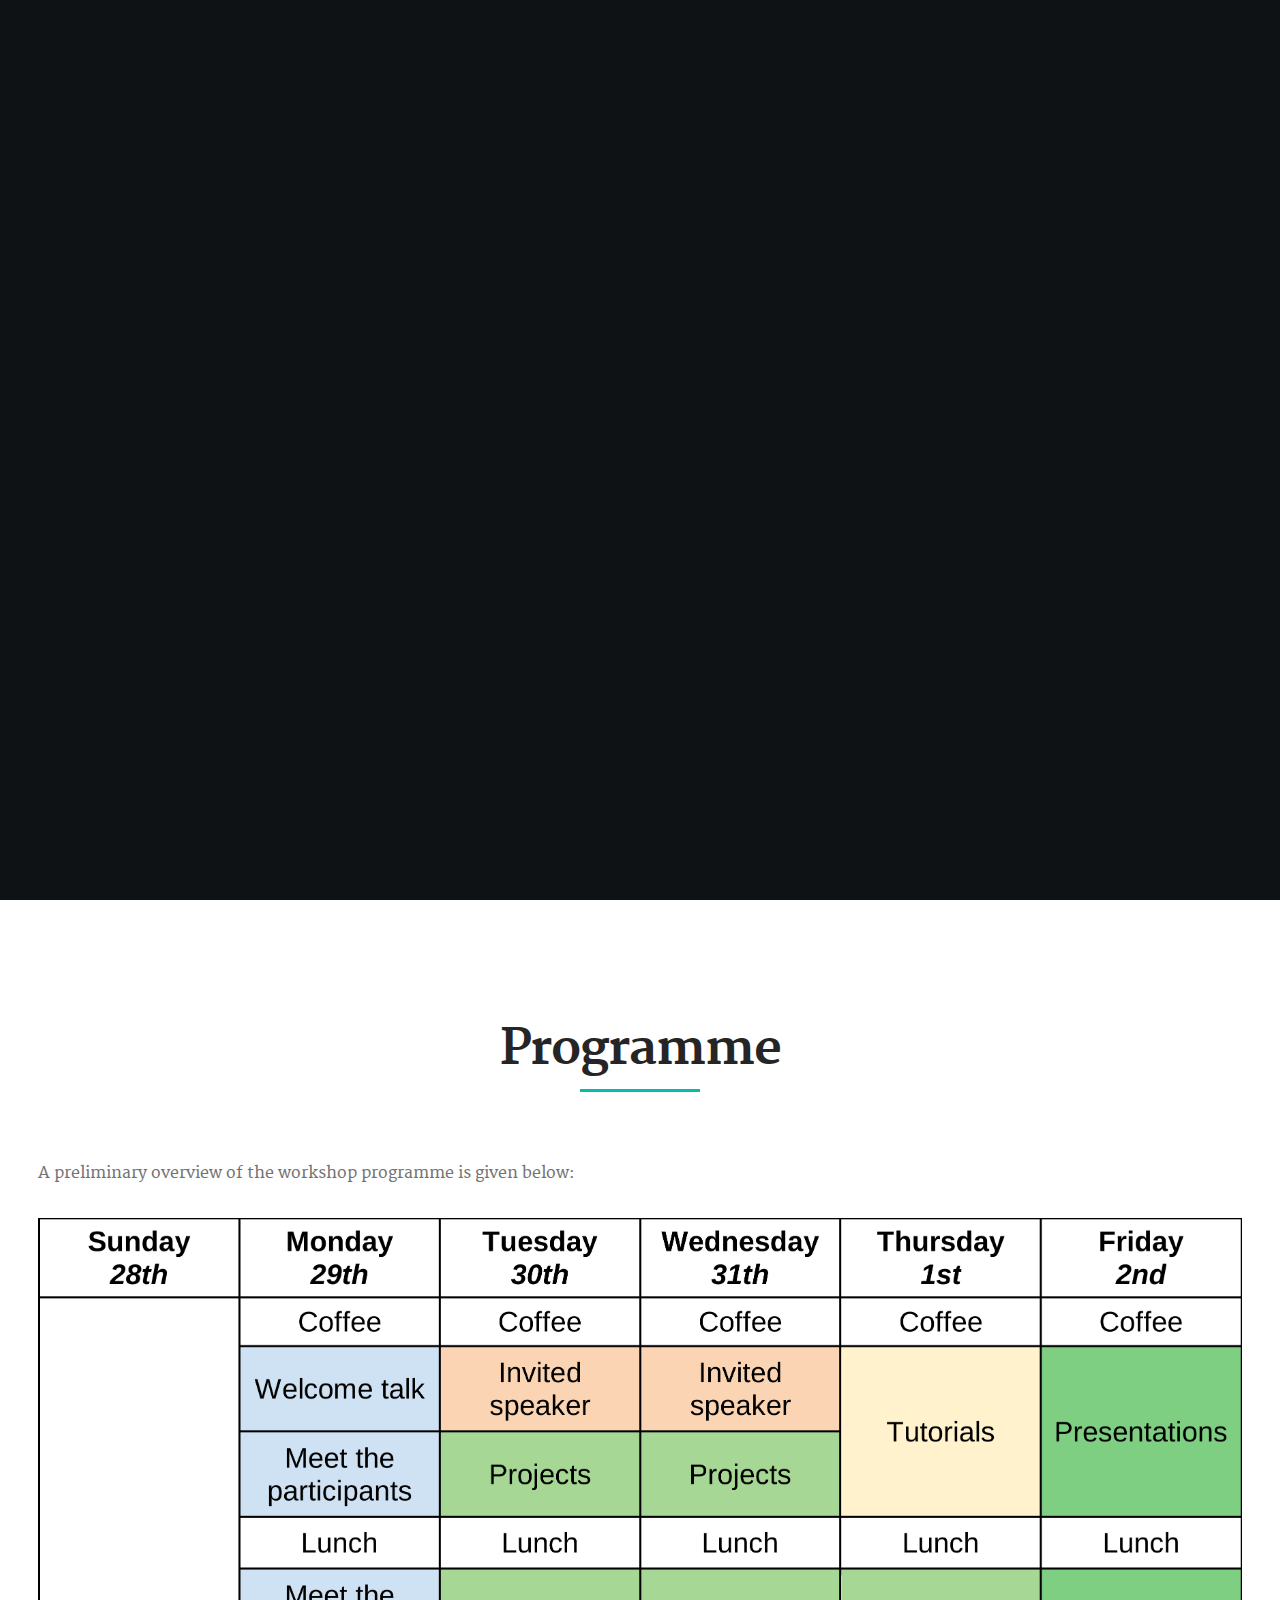
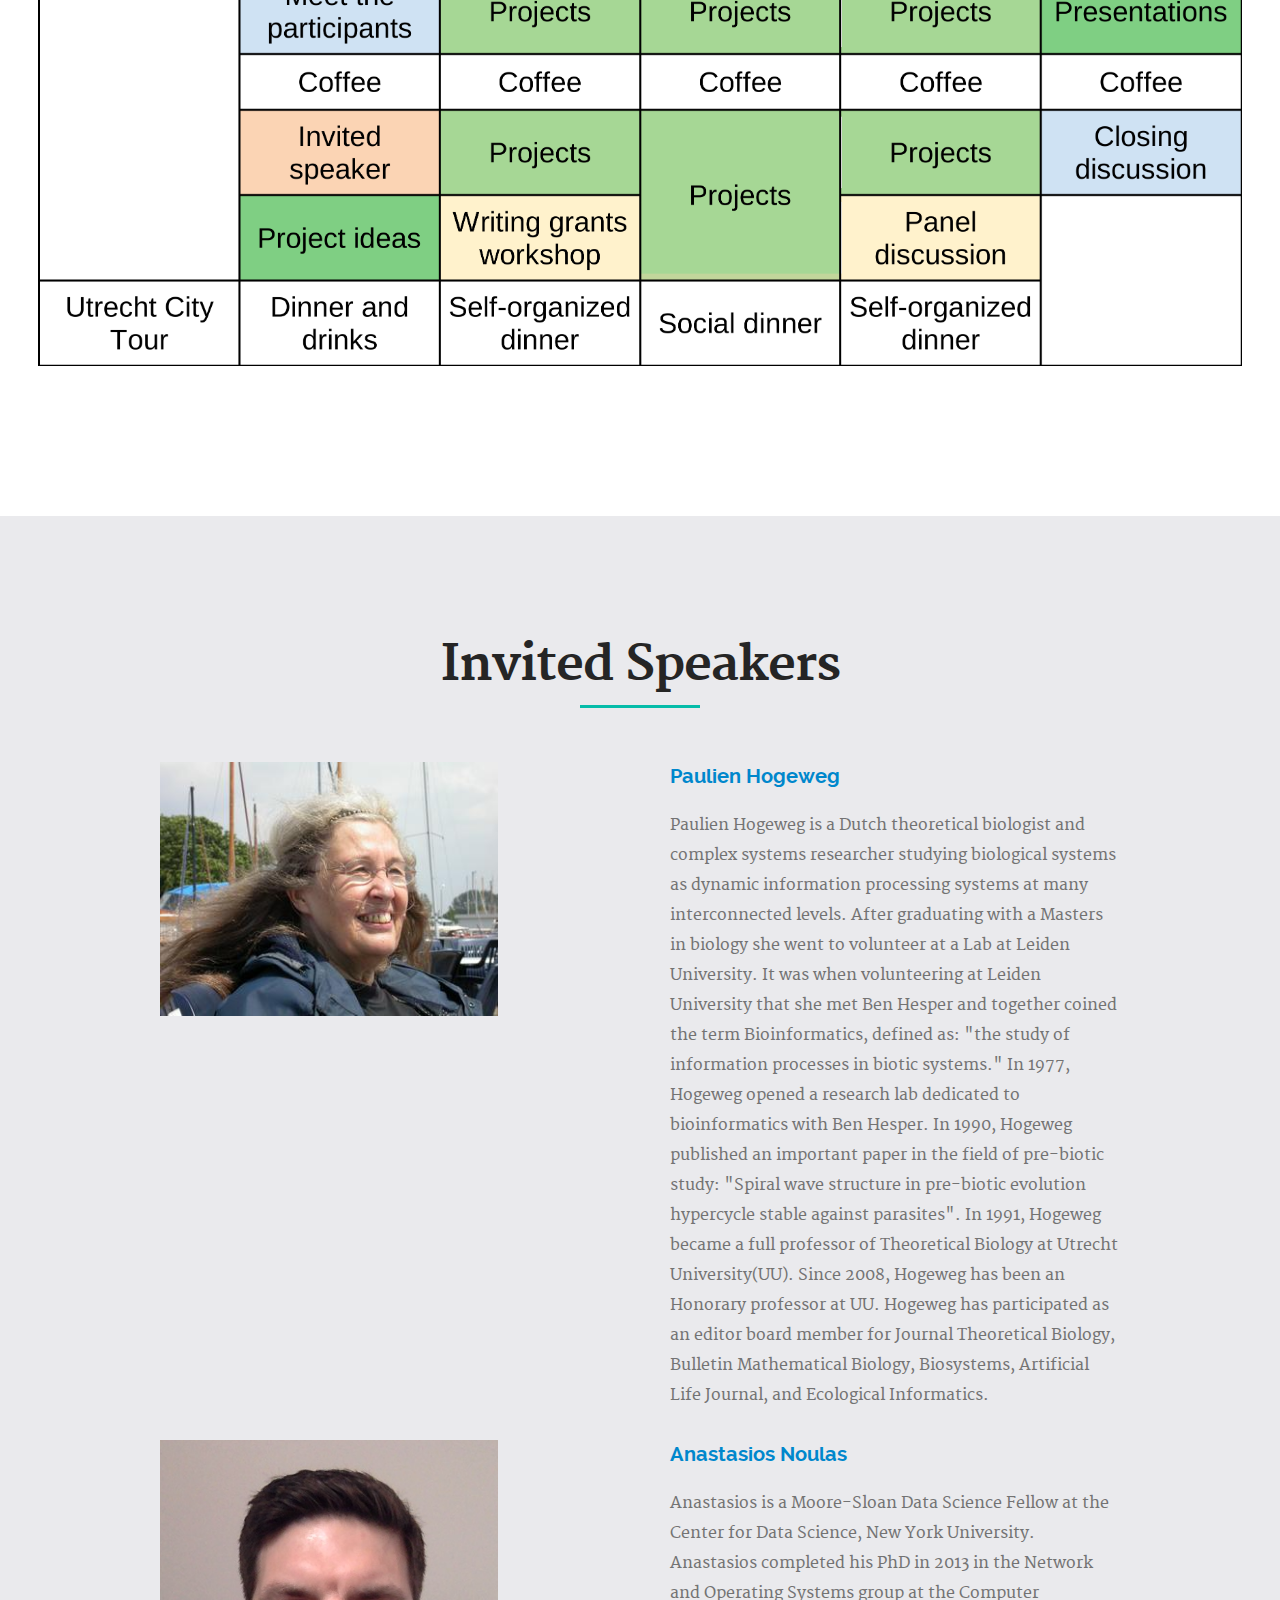
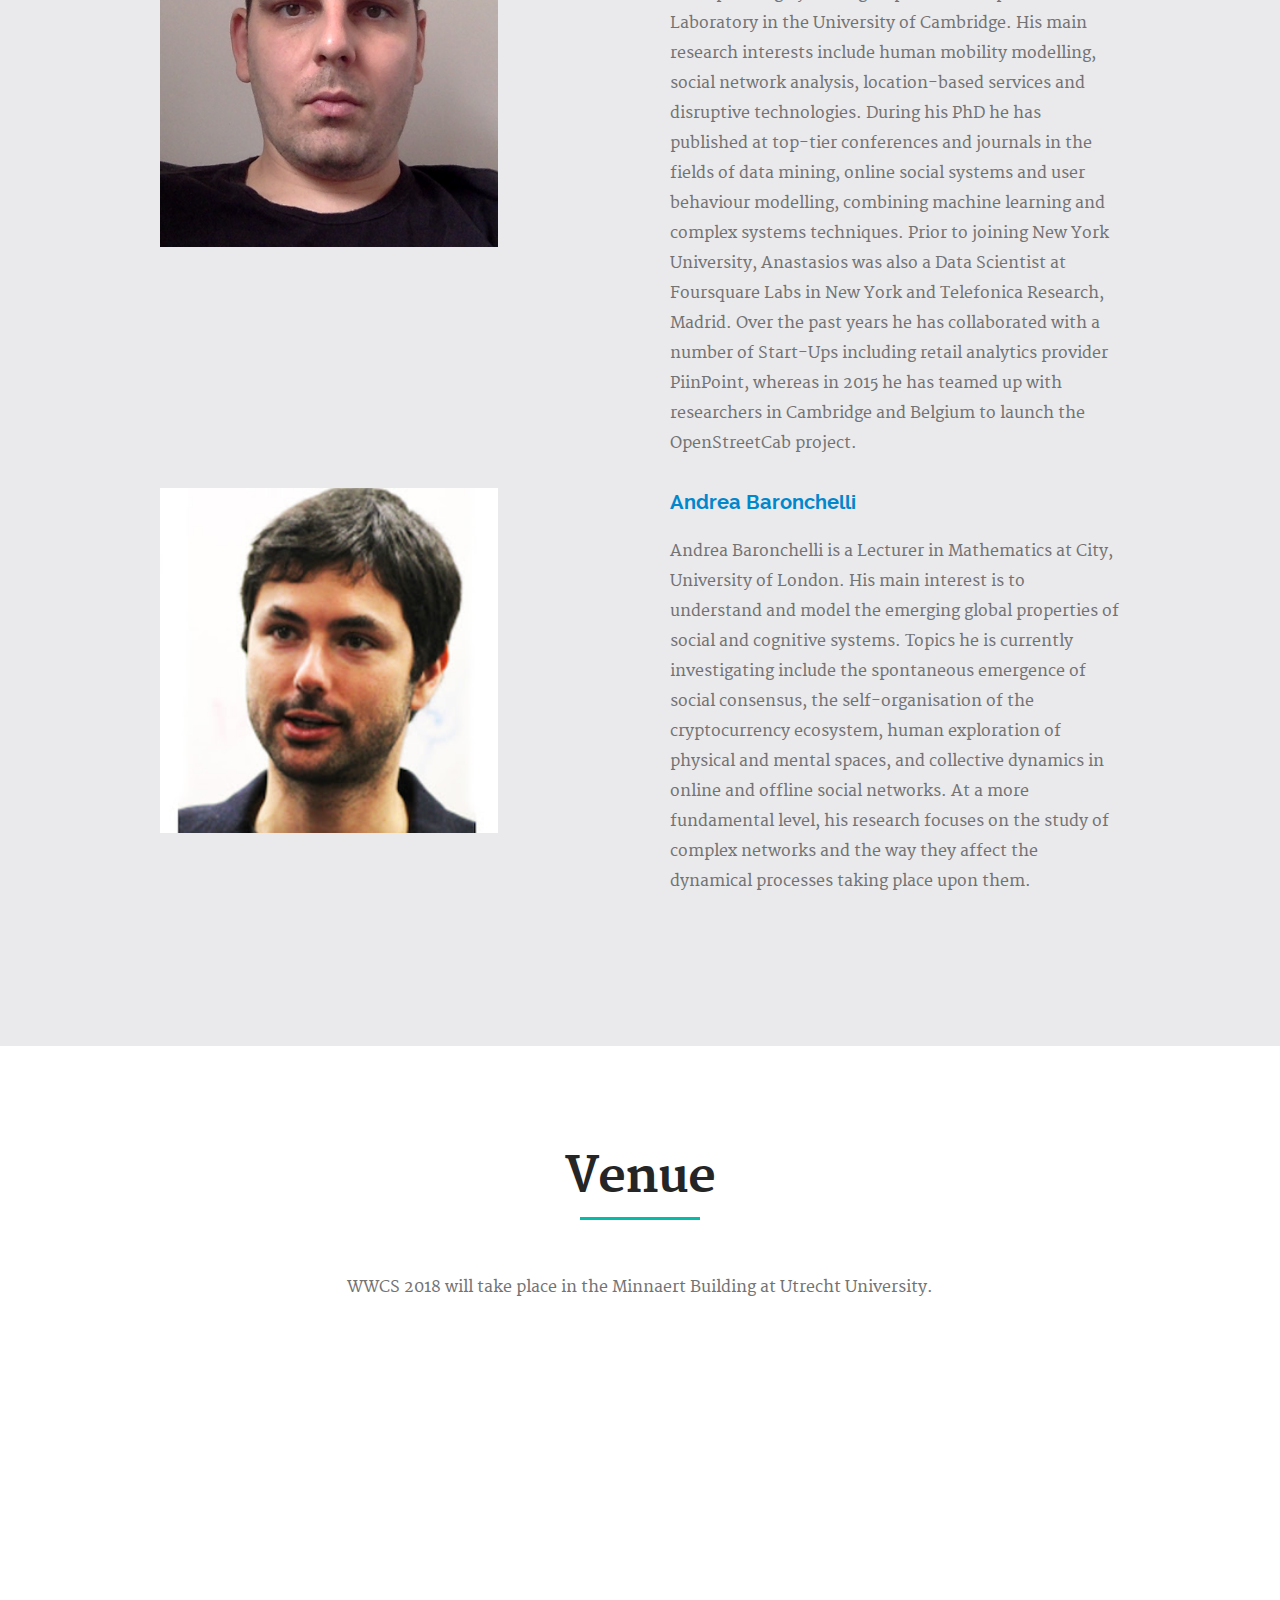
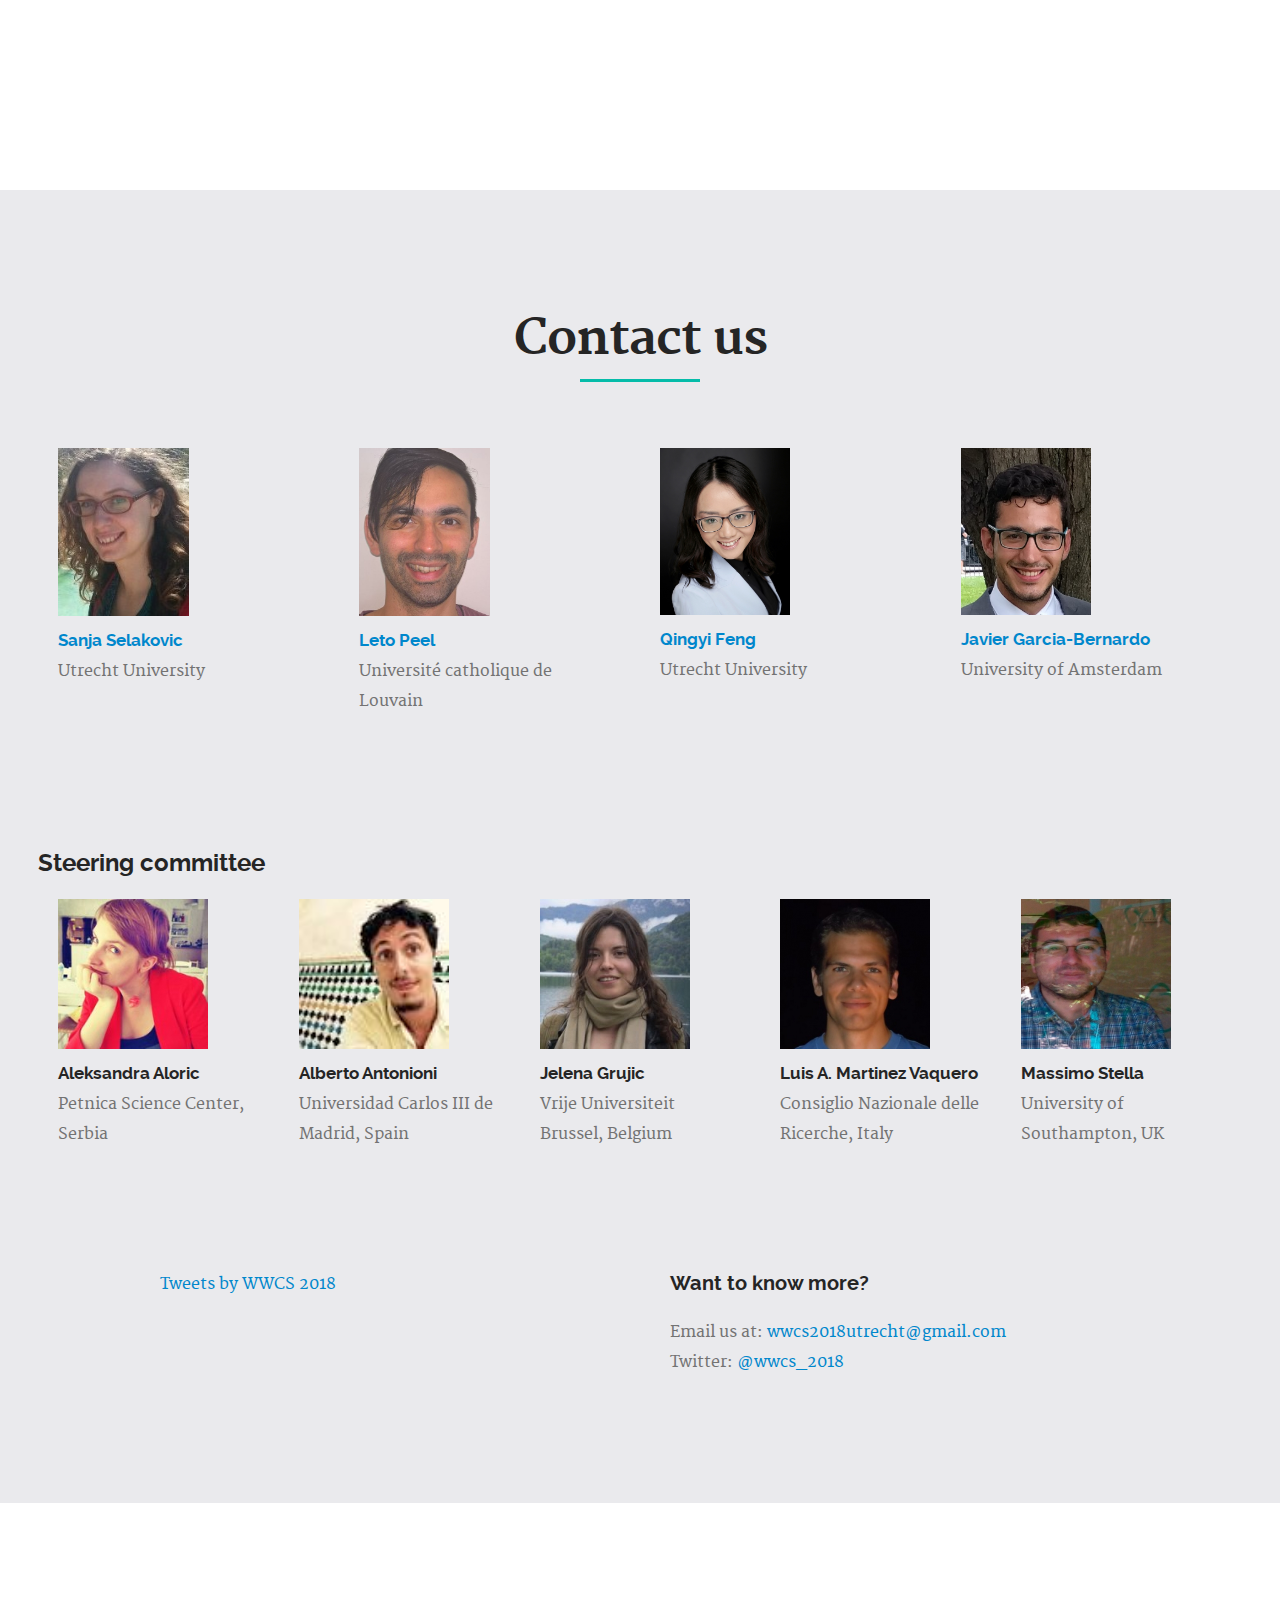
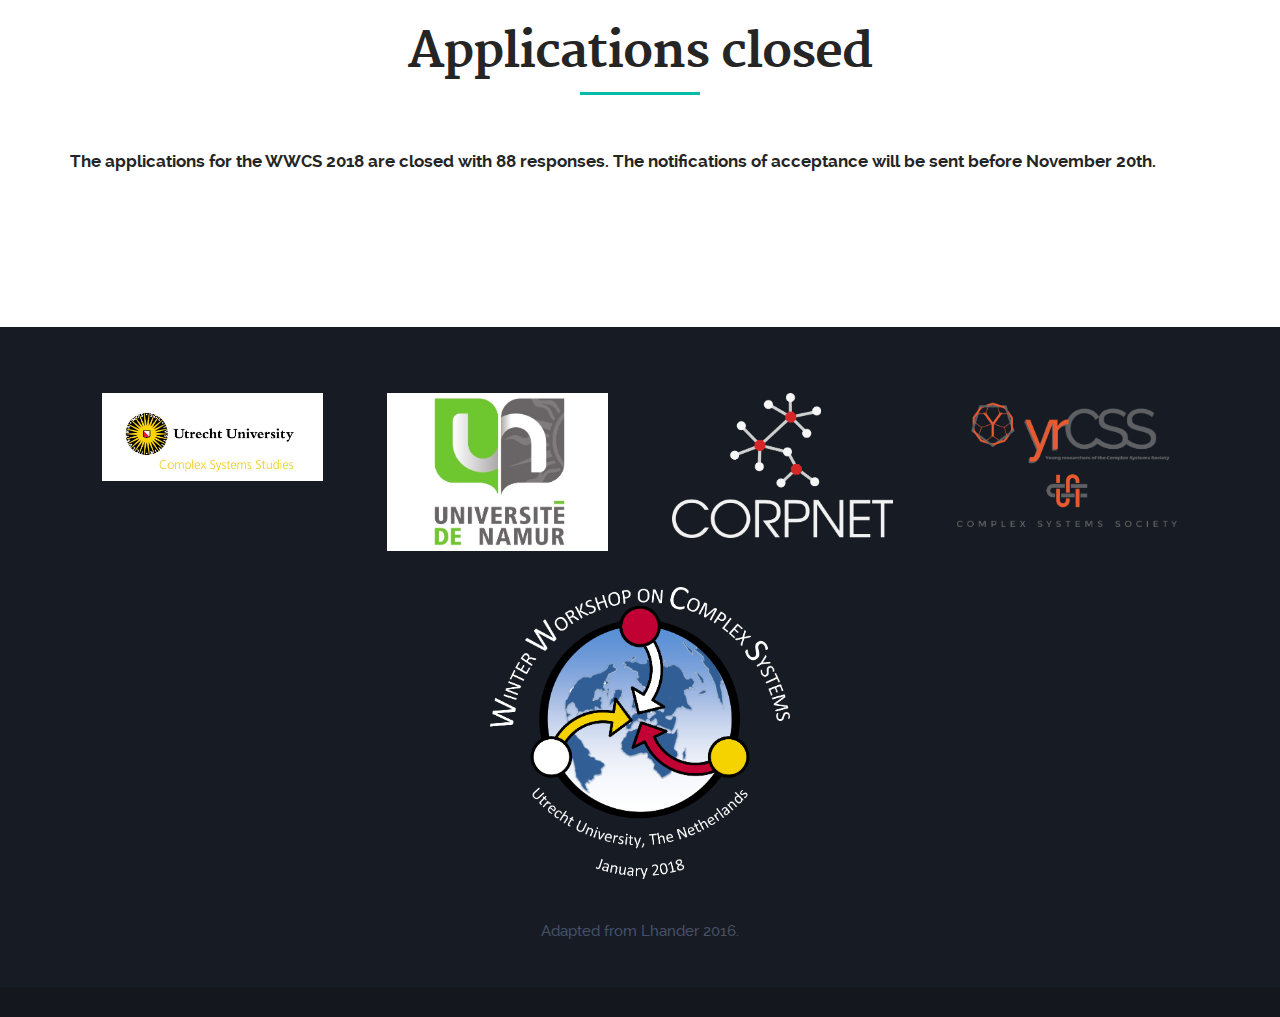
==== commit a5977ec5: "css sponsorship" ====
--- a/index.html
+++ b/index.html
@@ -310,7 +310,7 @@
           <div class="footer-main">
           <div class="row">
              <!-- <h1>Sponsors</h1> -->
-             <div class="pricing-tables block-1-3 group" style="text-align:center;">
+             <div class="pricing-tables block-1-4 group" style="text-align:center;">
                 <div class="bgrid"> 
                    <img src="images/CCS_Logo.jpg"  width="90%">
                 </div>
@@ -326,6 +326,11 @@
                 <div class="bgrid"> 
                    <img src="images/logo_vertical_black_bg.png" width="90%">
                 </div>
+                <div class="bgrid"> 
+                   <img src="images/yrccs.png" width="90%">
+                </div>
+
+
                 <!-- /social -->      
                 <!--div class="bgrid"> 
                    <img src="images/npcs.png" width="90%">
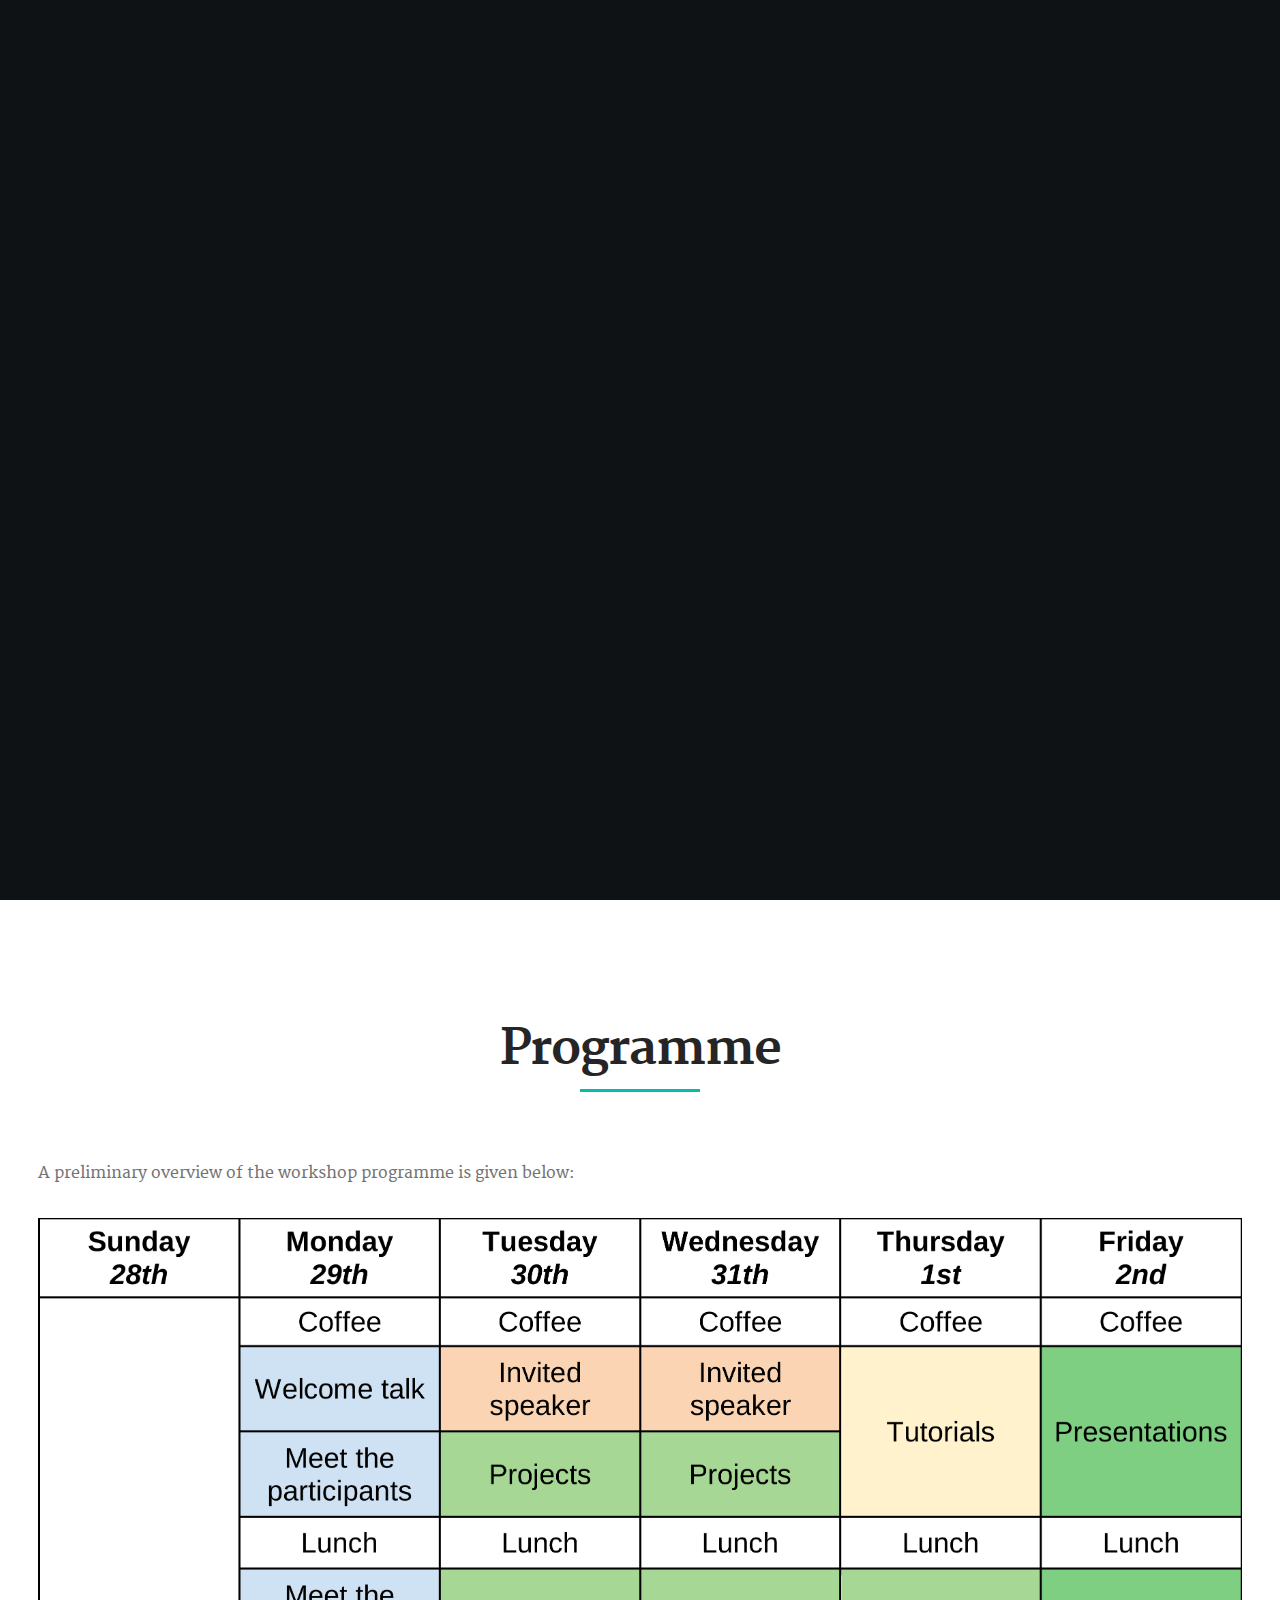
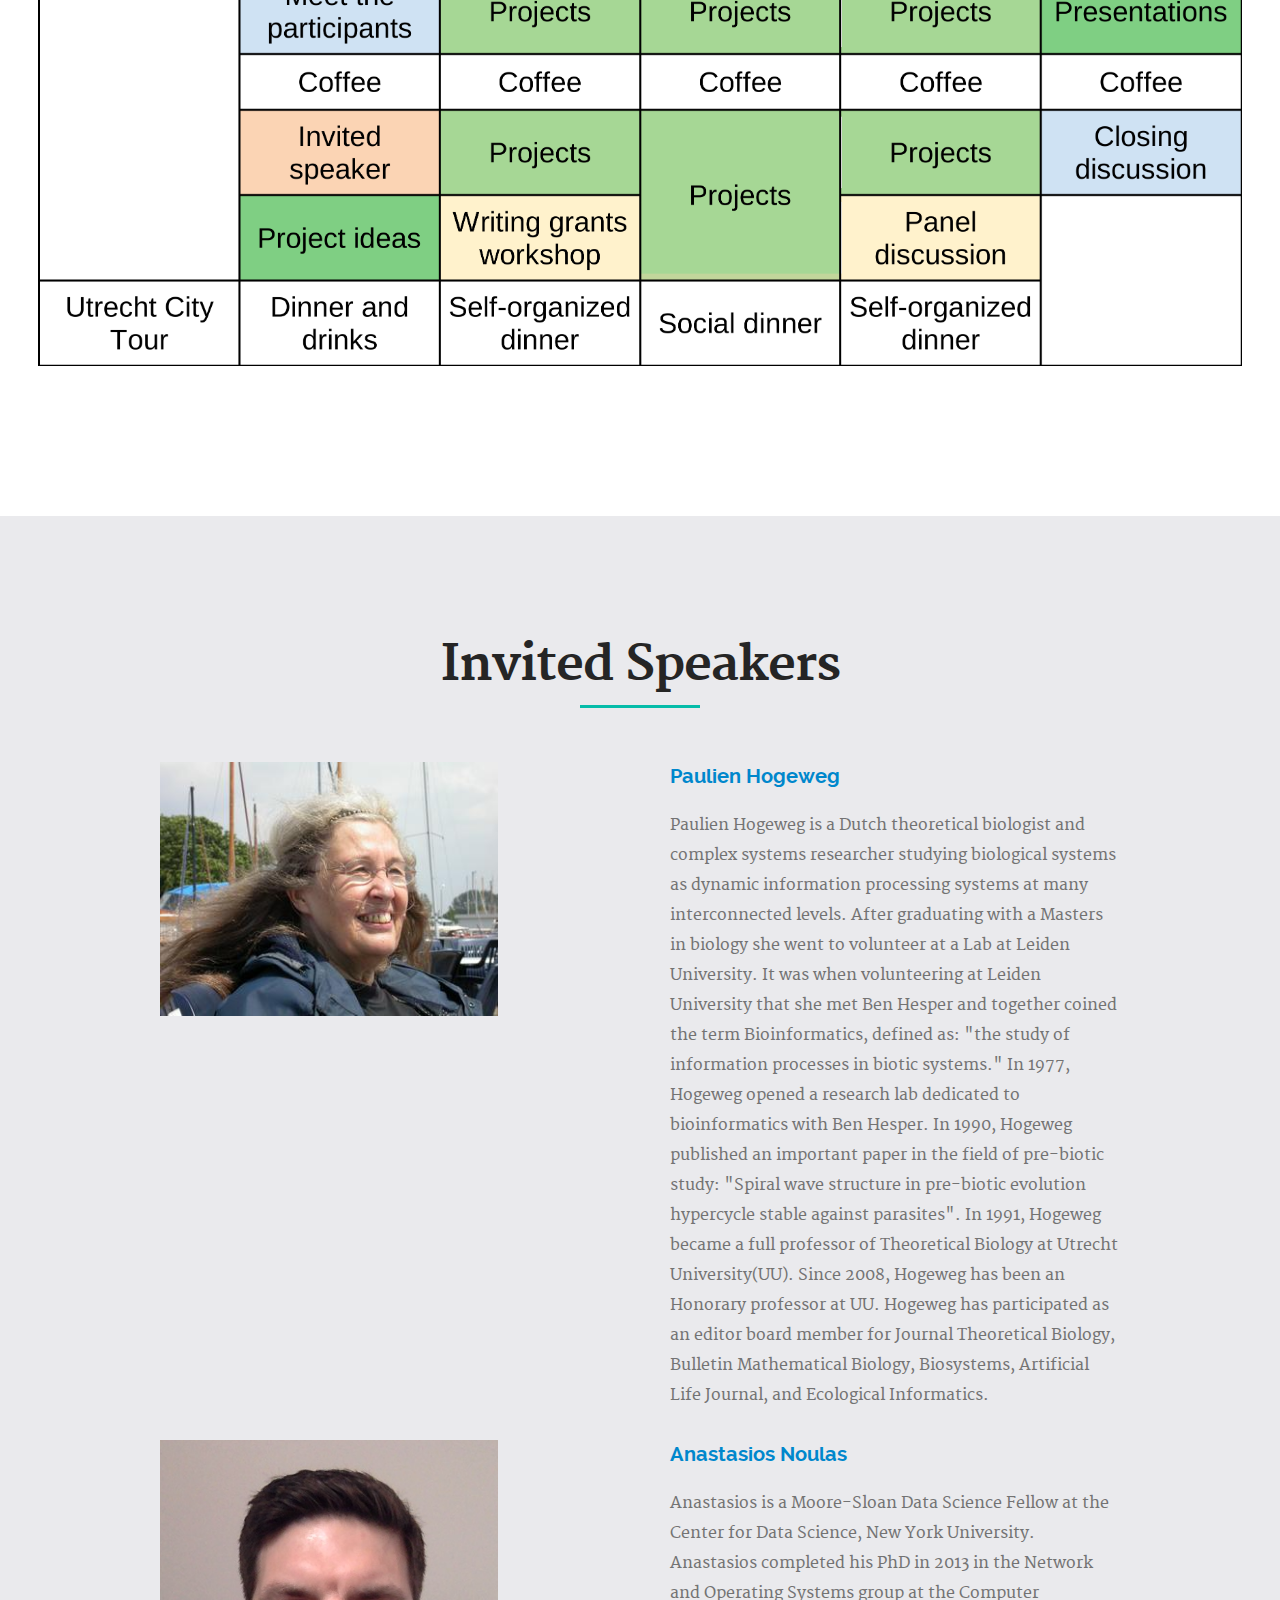
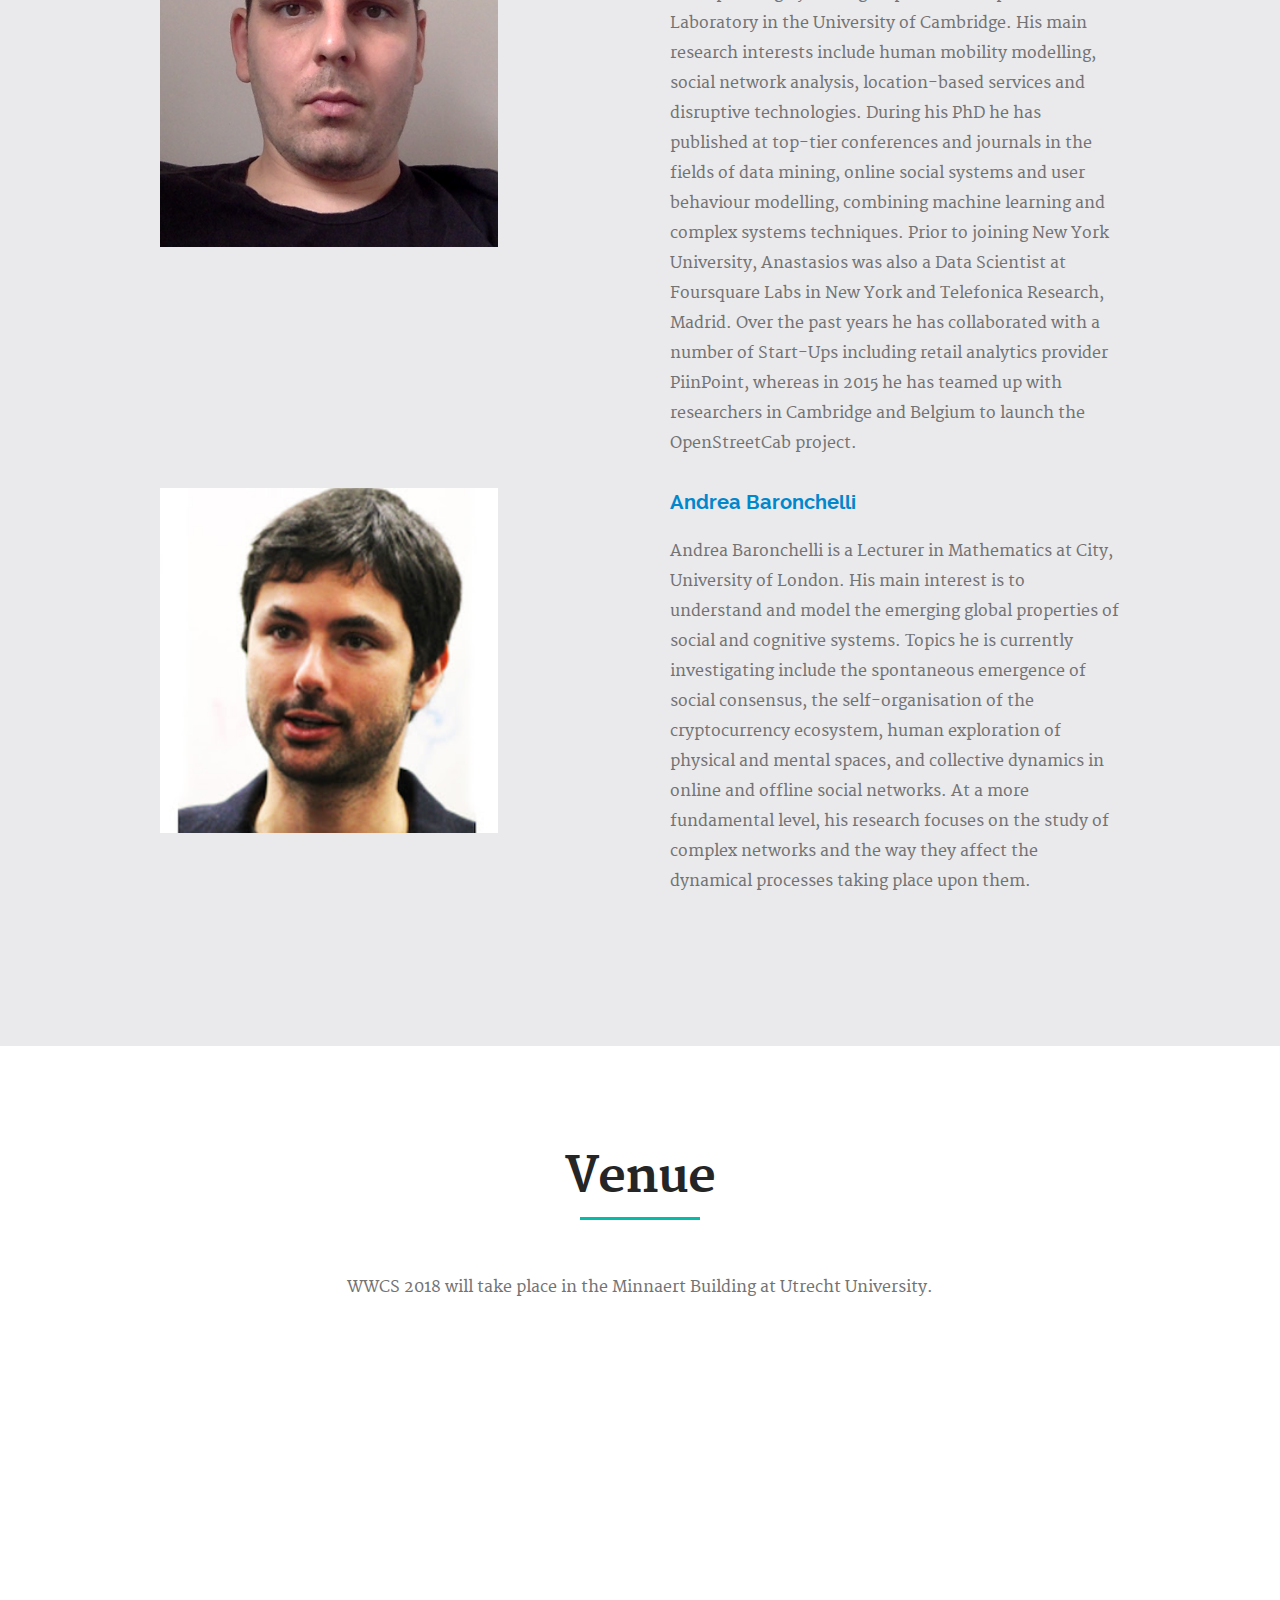
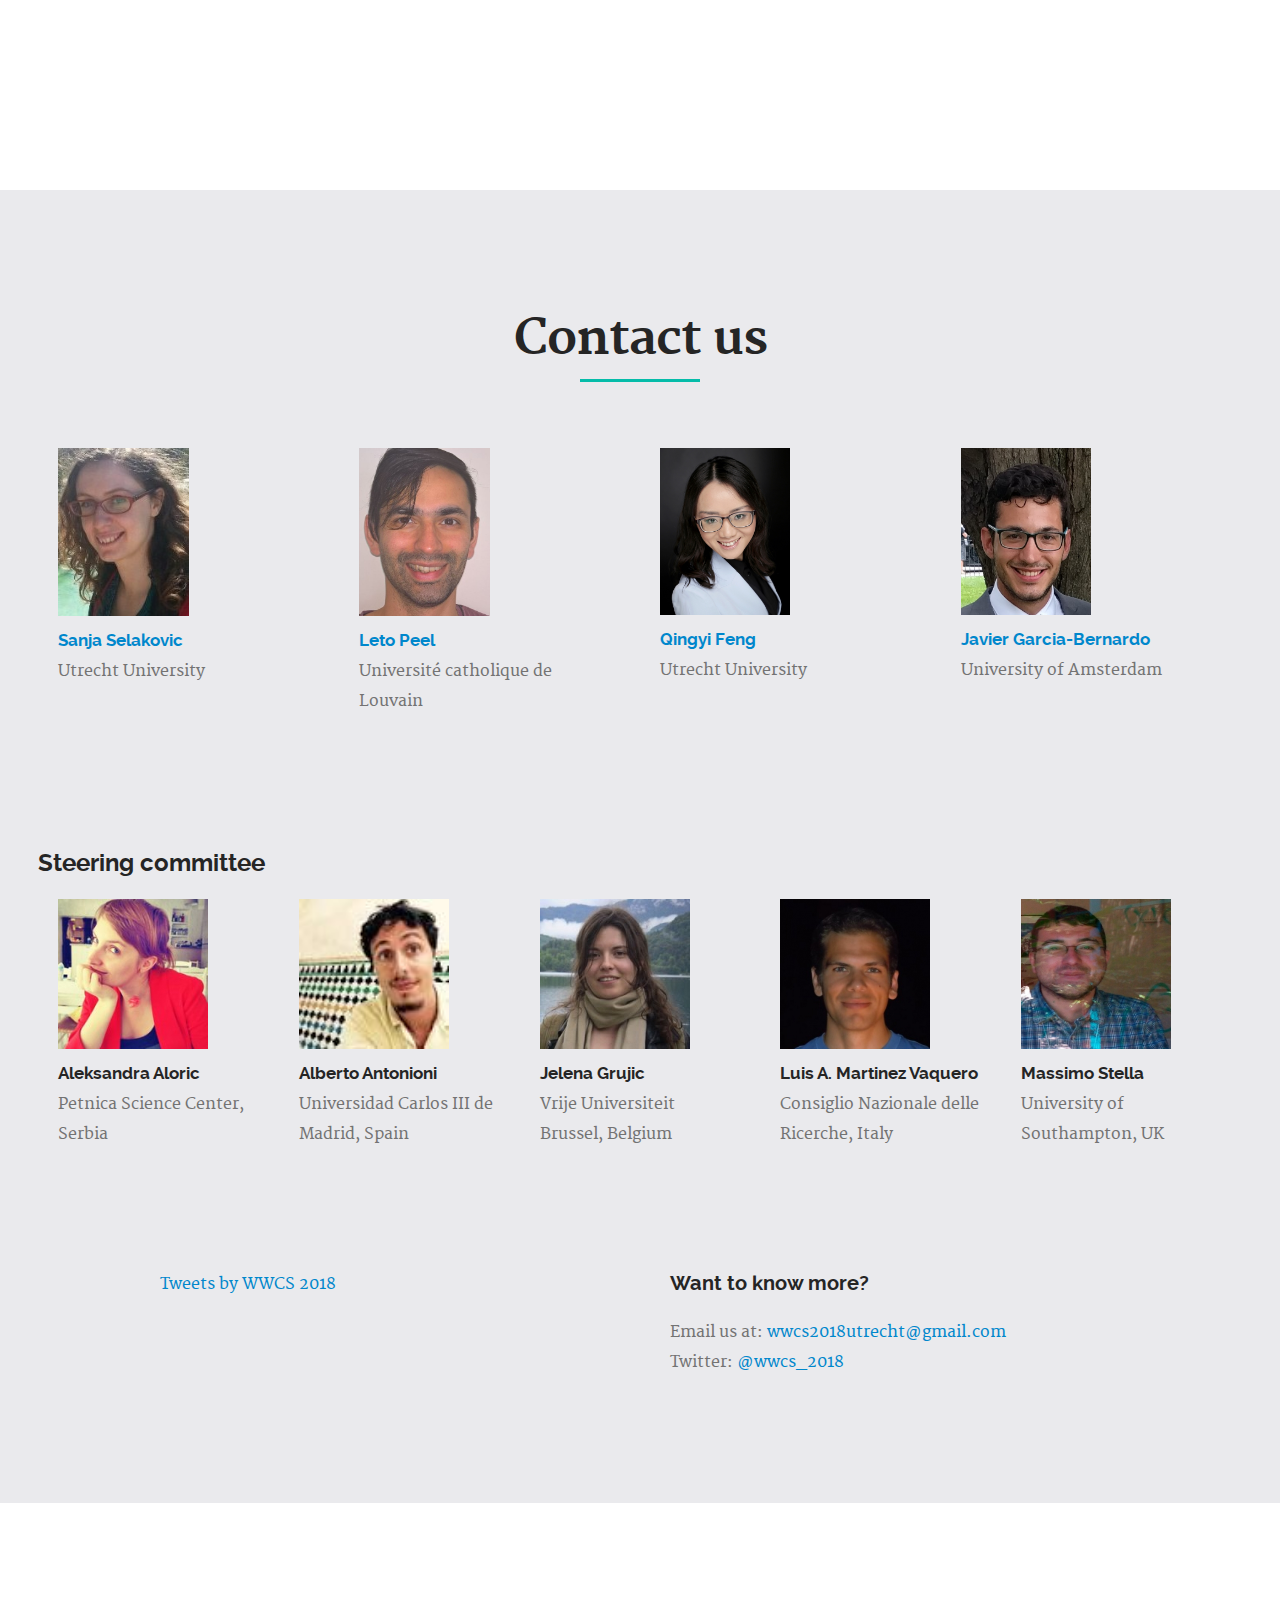
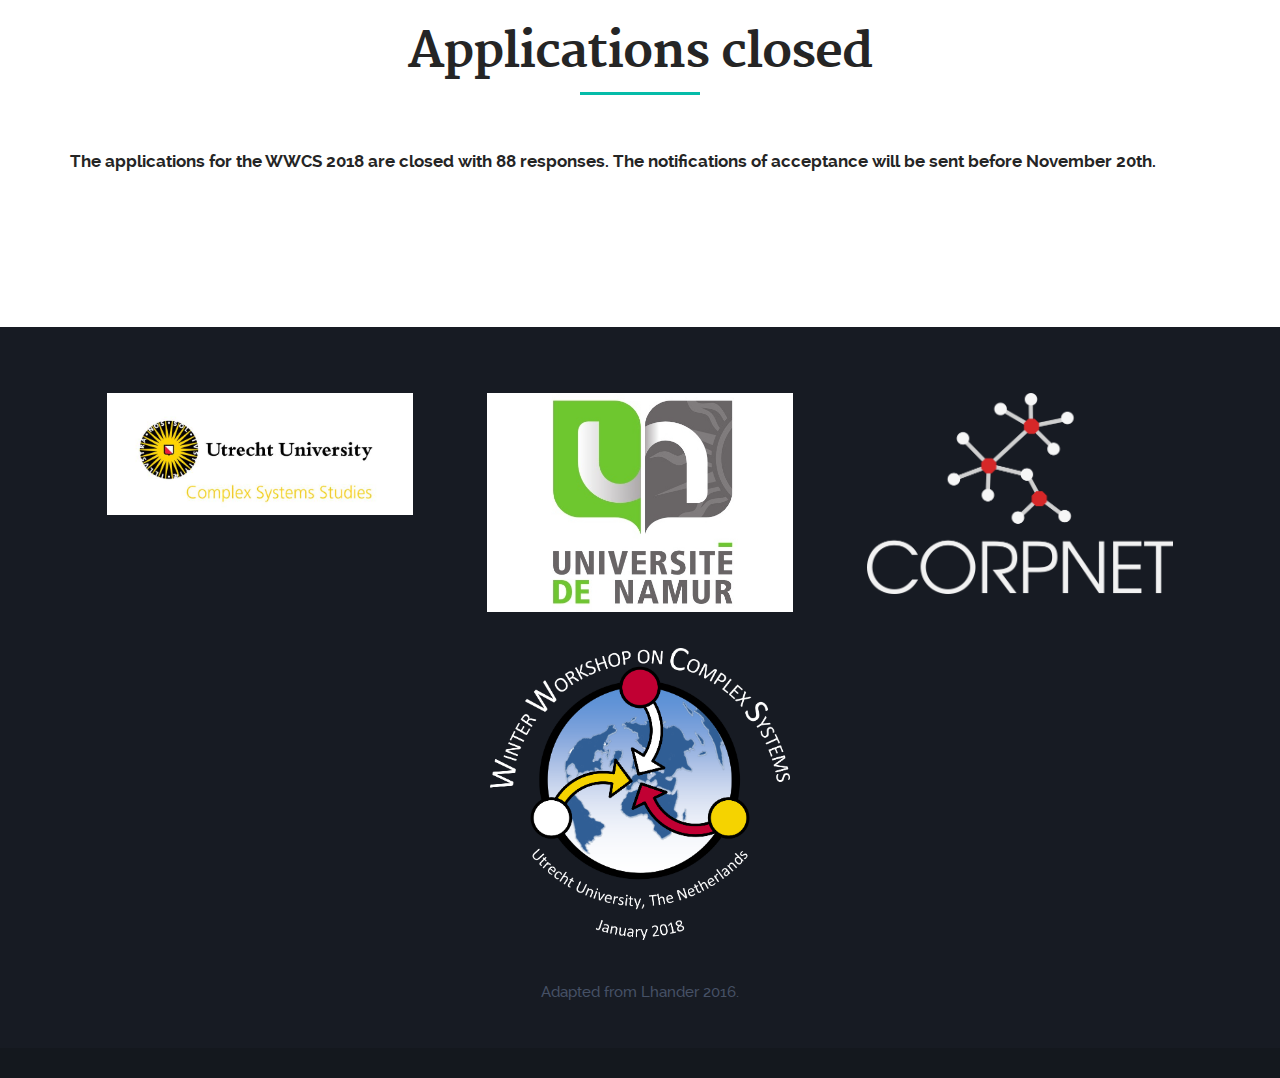
==== commit e00d0c40: "no spn" ====
--- a/index.html
+++ b/index.html
@@ -310,7 +310,7 @@
           <div class="footer-main">
           <div class="row">
              <!-- <h1>Sponsors</h1> -->
-             <div class="pricing-tables block-1-4 group" style="text-align:center;">
+             <div class="pricing-tables block-1-3 group" style="text-align:center;">
                 <div class="bgrid"> 
                    <img src="images/CCS_Logo.jpg"  width="90%">
                 </div>
@@ -326,9 +326,11 @@
                 <div class="bgrid"> 
                    <img src="images/logo_vertical_black_bg.png" width="90%">
                 </div>
+                <!--
                 <div class="bgrid"> 
                    <img src="images/yrccs.png" width="90%">
                 </div>
+-->
 
 
                 <!-- /social -->      
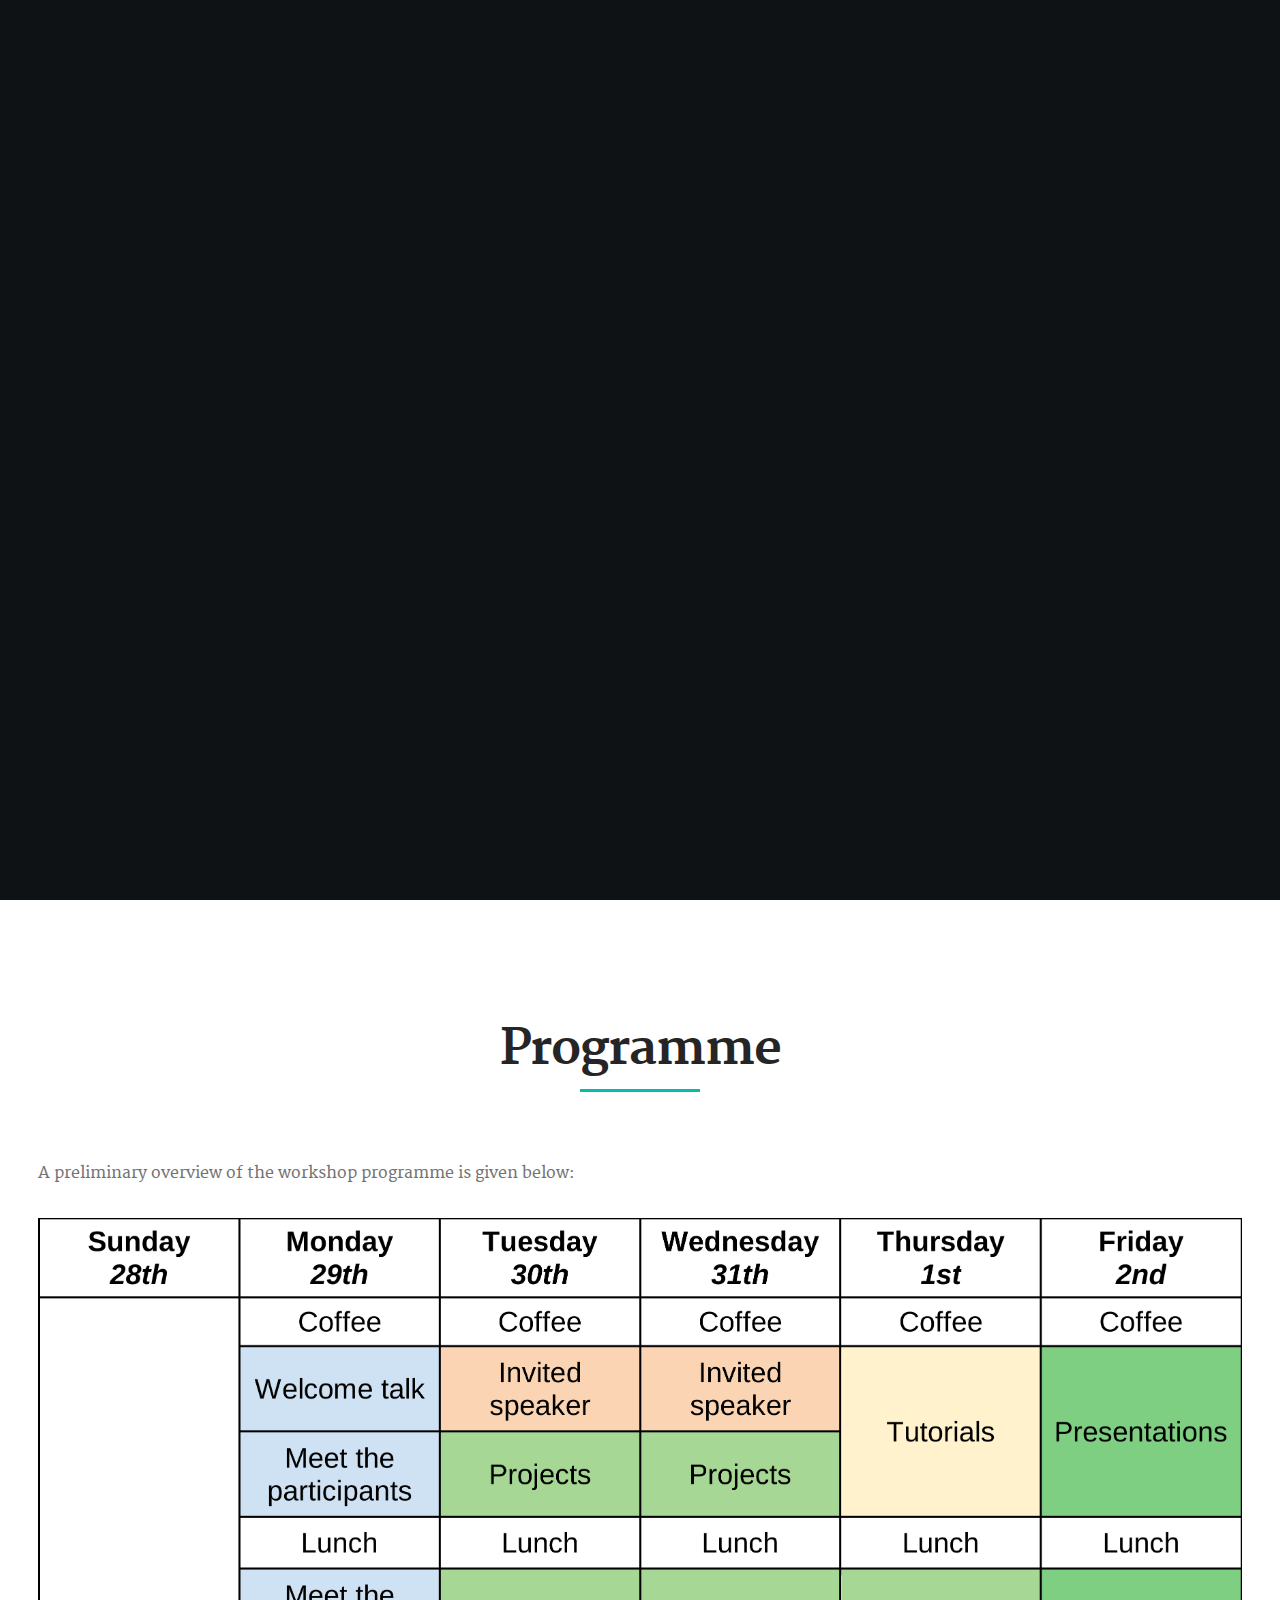
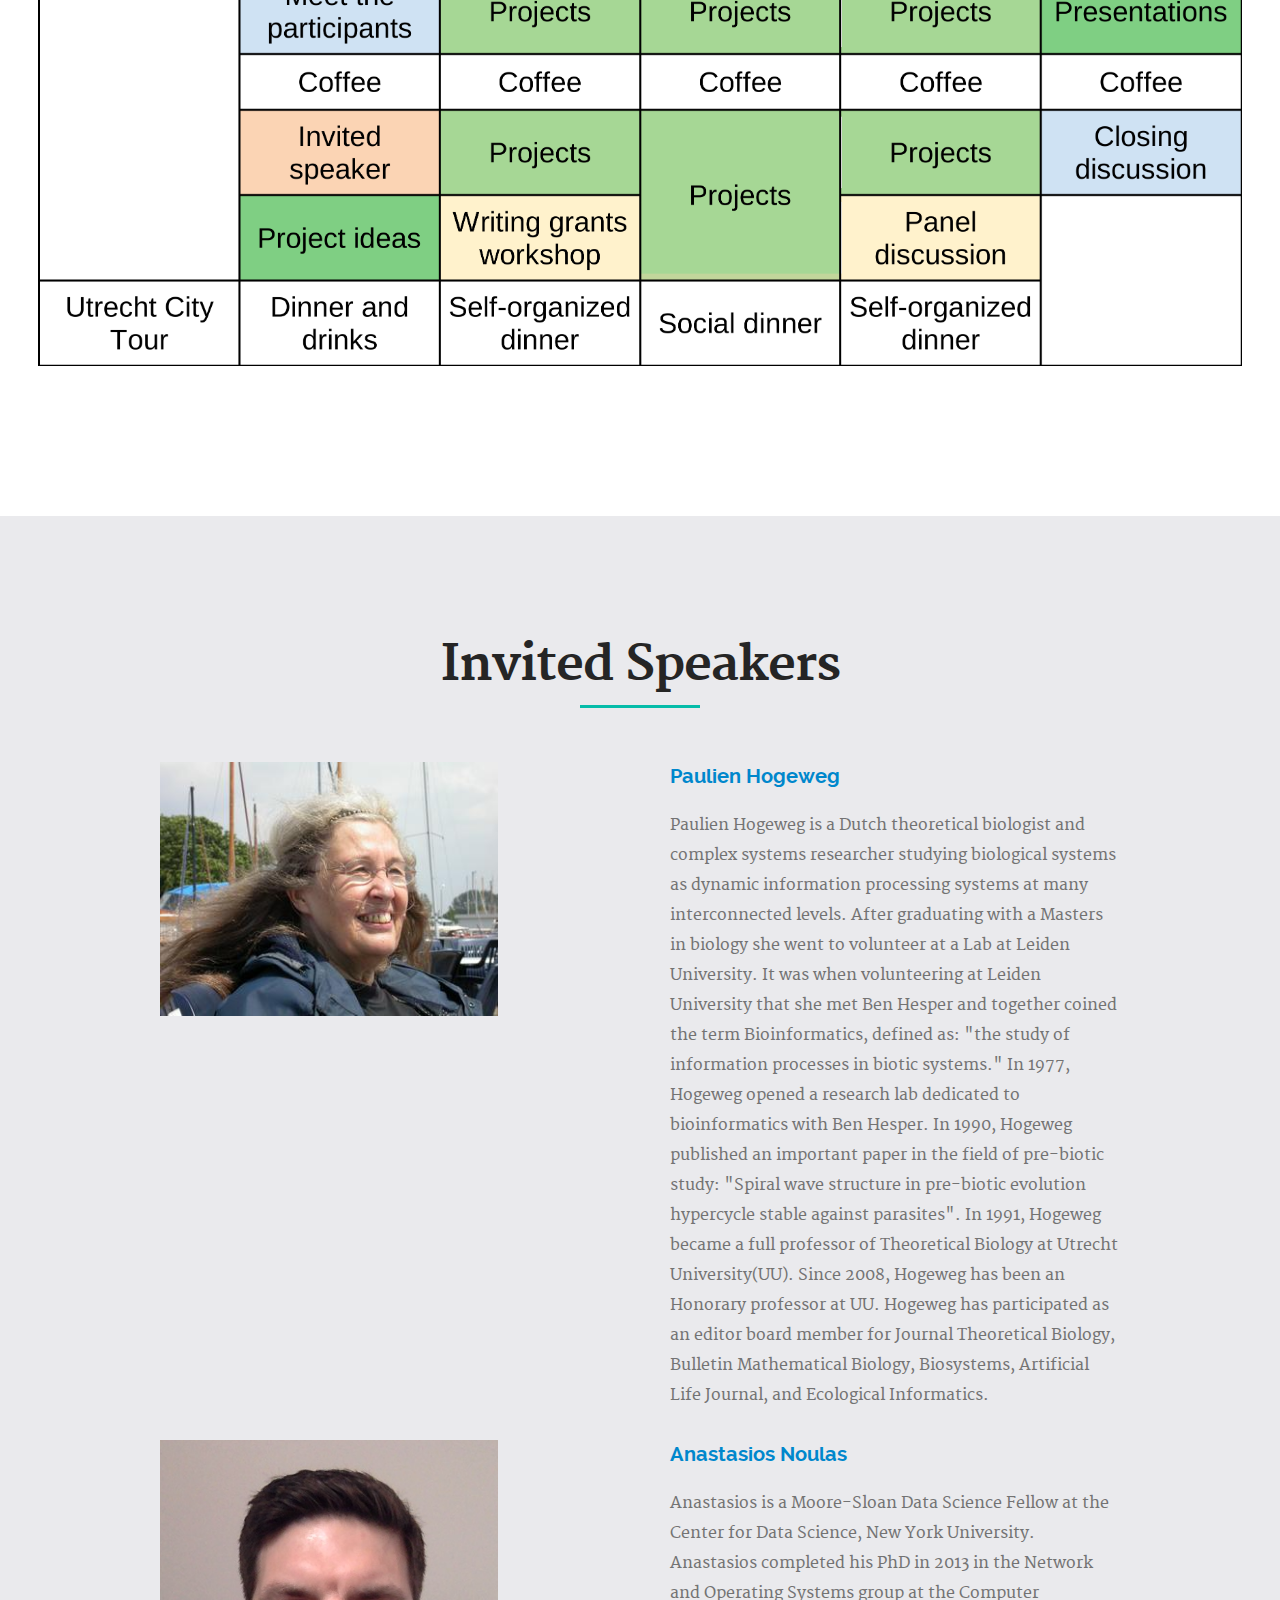
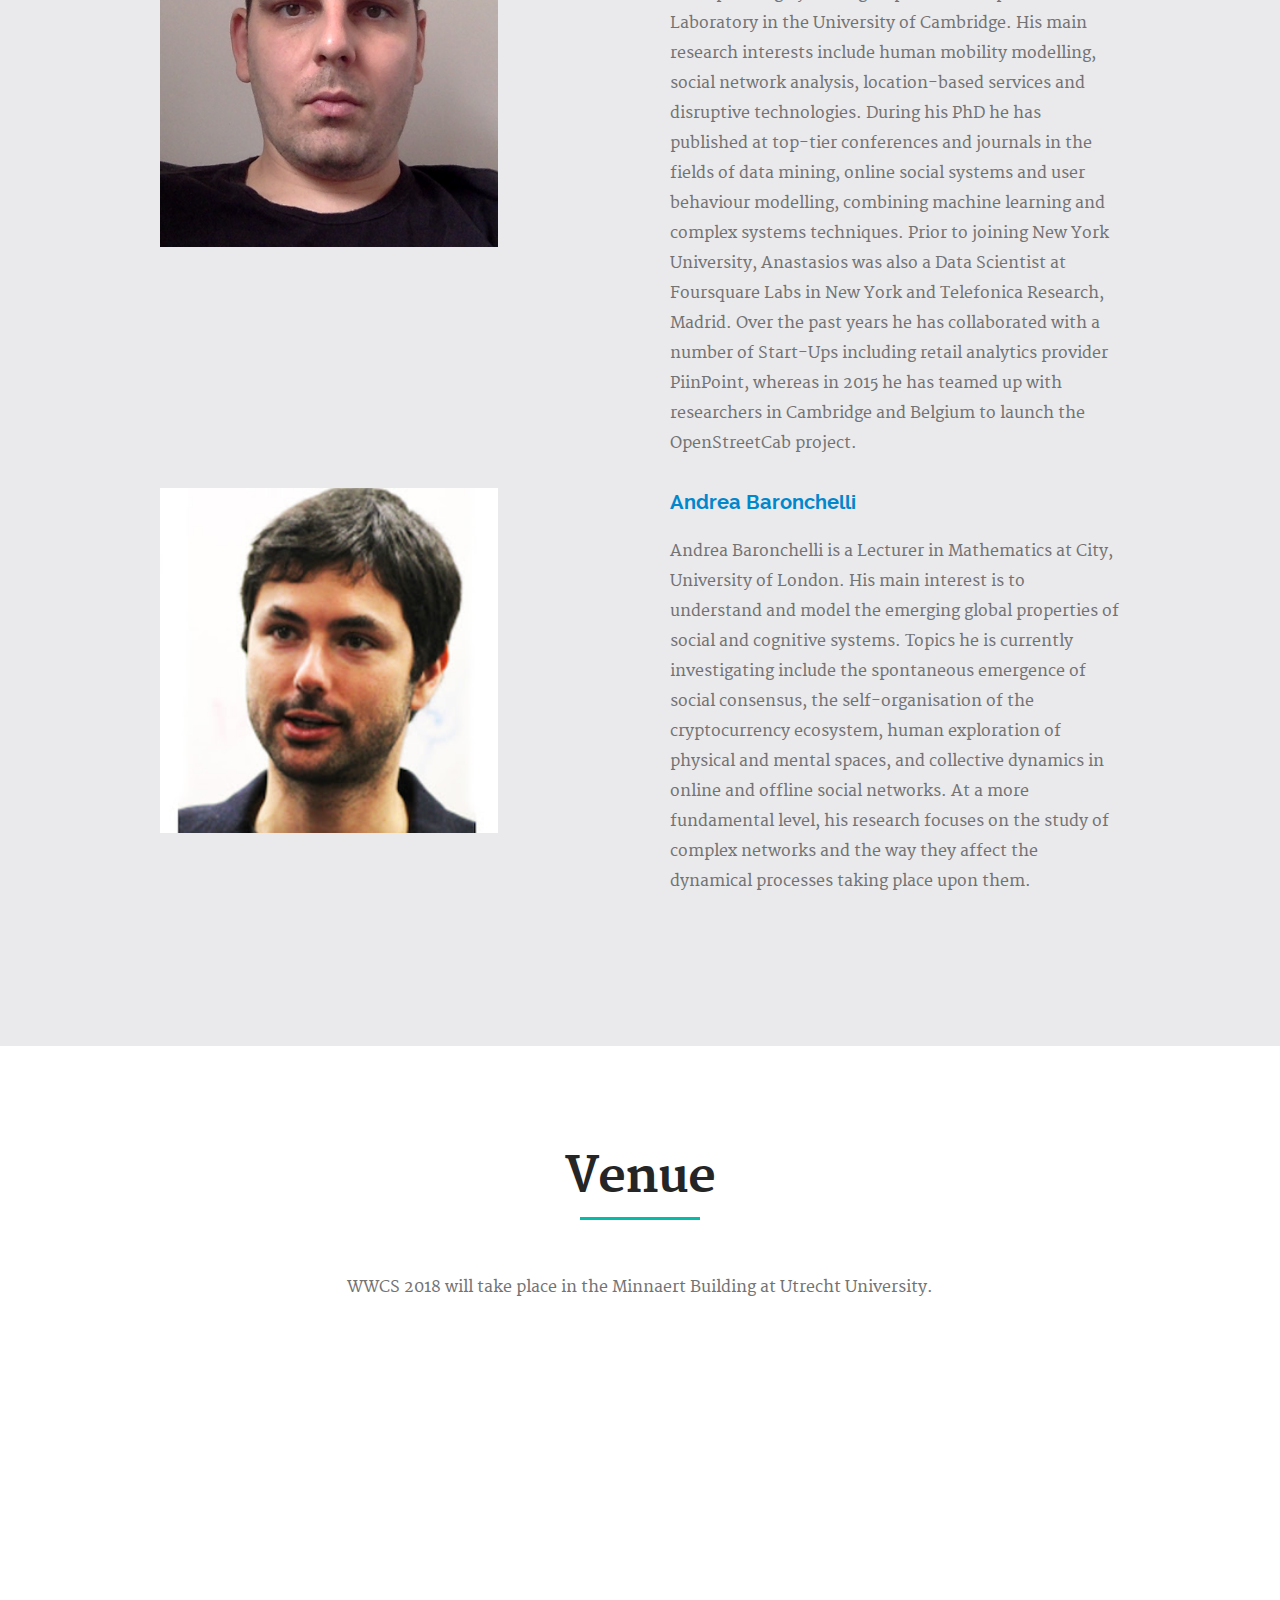
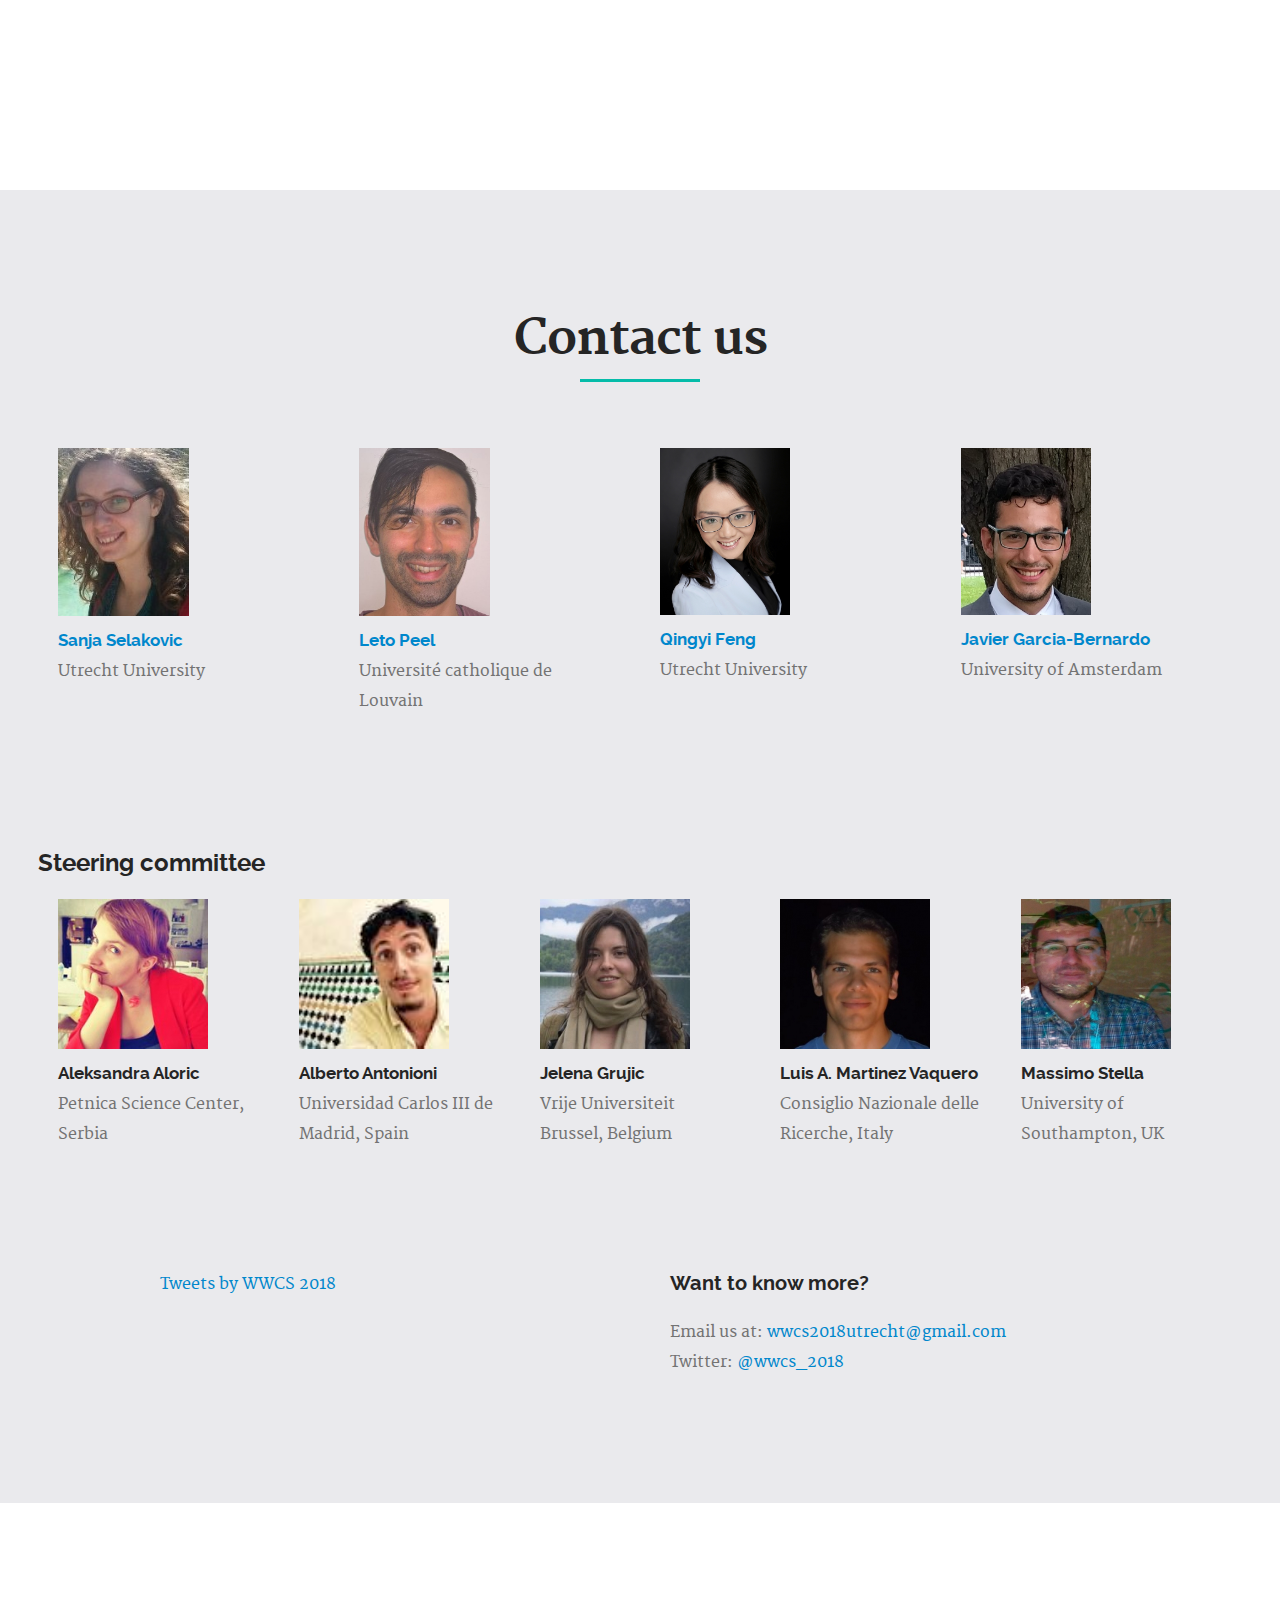
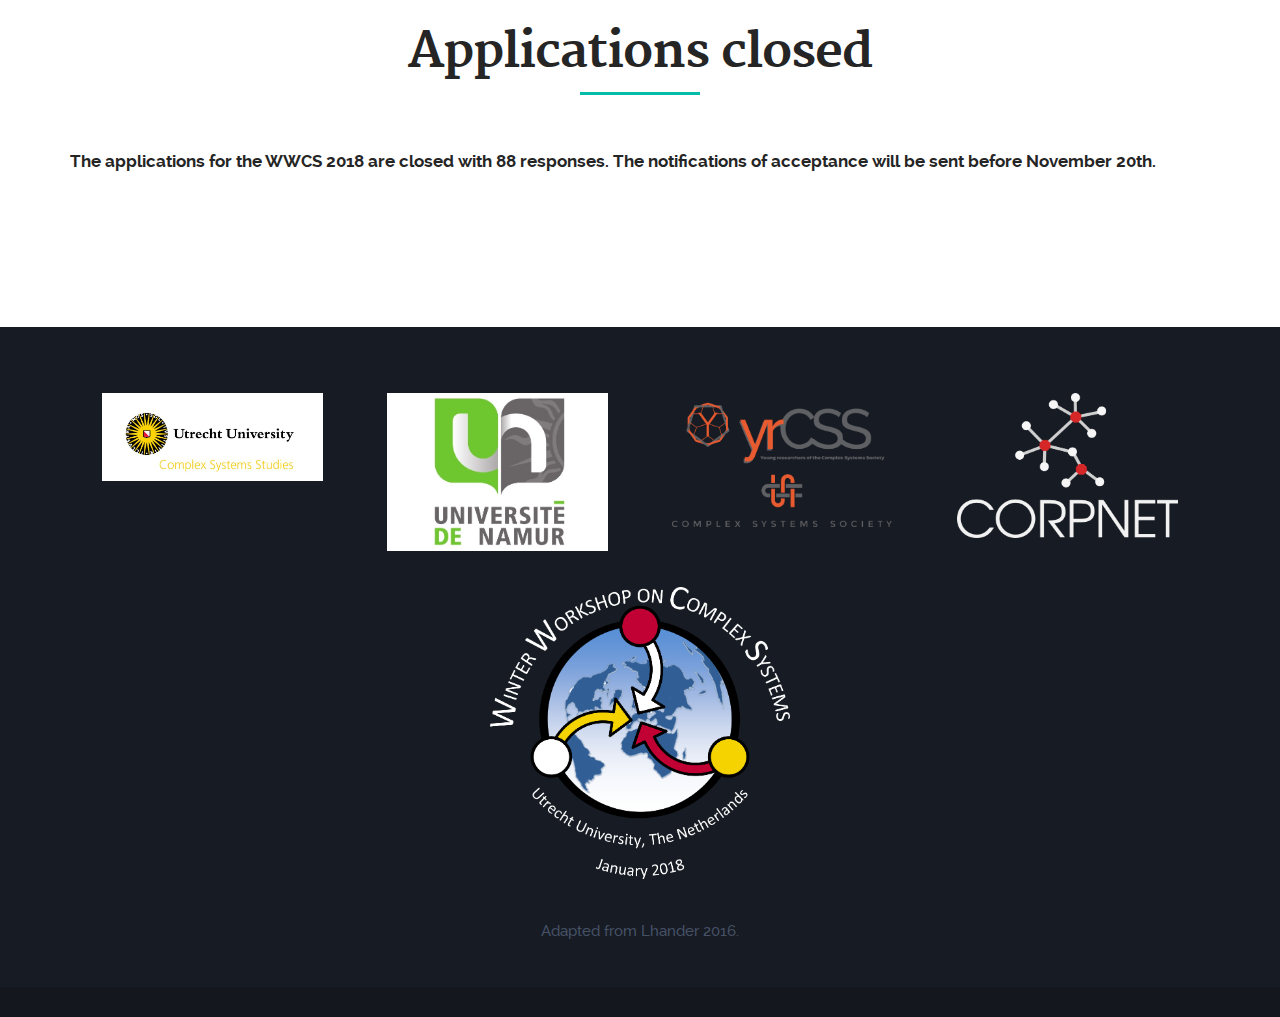
==== commit 2458d1a9: "sponsor css" ====
--- a/index.html
+++ b/index.html
@@ -310,7 +310,7 @@
           <div class="footer-main">
           <div class="row">
              <!-- <h1>Sponsors</h1> -->
-             <div class="pricing-tables block-1-3 group" style="text-align:center;">
+             <div class="pricing-tables block-1-4 group" style="text-align:center;">
                 <div class="bgrid"> 
                    <img src="images/CCS_Logo.jpg"  width="90%">
                 </div>
@@ -322,18 +322,16 @@
                 <div class="bgrid"> 
                    <img src="images/unamur.jpg"  width="90%">
                 </div>
-                <!-- /social --> 
-                <div class="bgrid"> 
-                   <img src="images/logo_vertical_black_bg.png" width="90%">
-                </div>
-                <!--
+          
                 <div class="bgrid"> 
                    <img src="images/yrccs.png" width="90%">
                 </div>
--->
-
-
-                <!-- /social -->      
+
+               <div class="bgrid"> 
+                   <img src="images/logo_vertical_black_bg.png" width="90%">
+                </div>
+
+
                 <!--div class="bgrid"> 
                    <img src="images/npcs.png" width="90%">
                         	           	
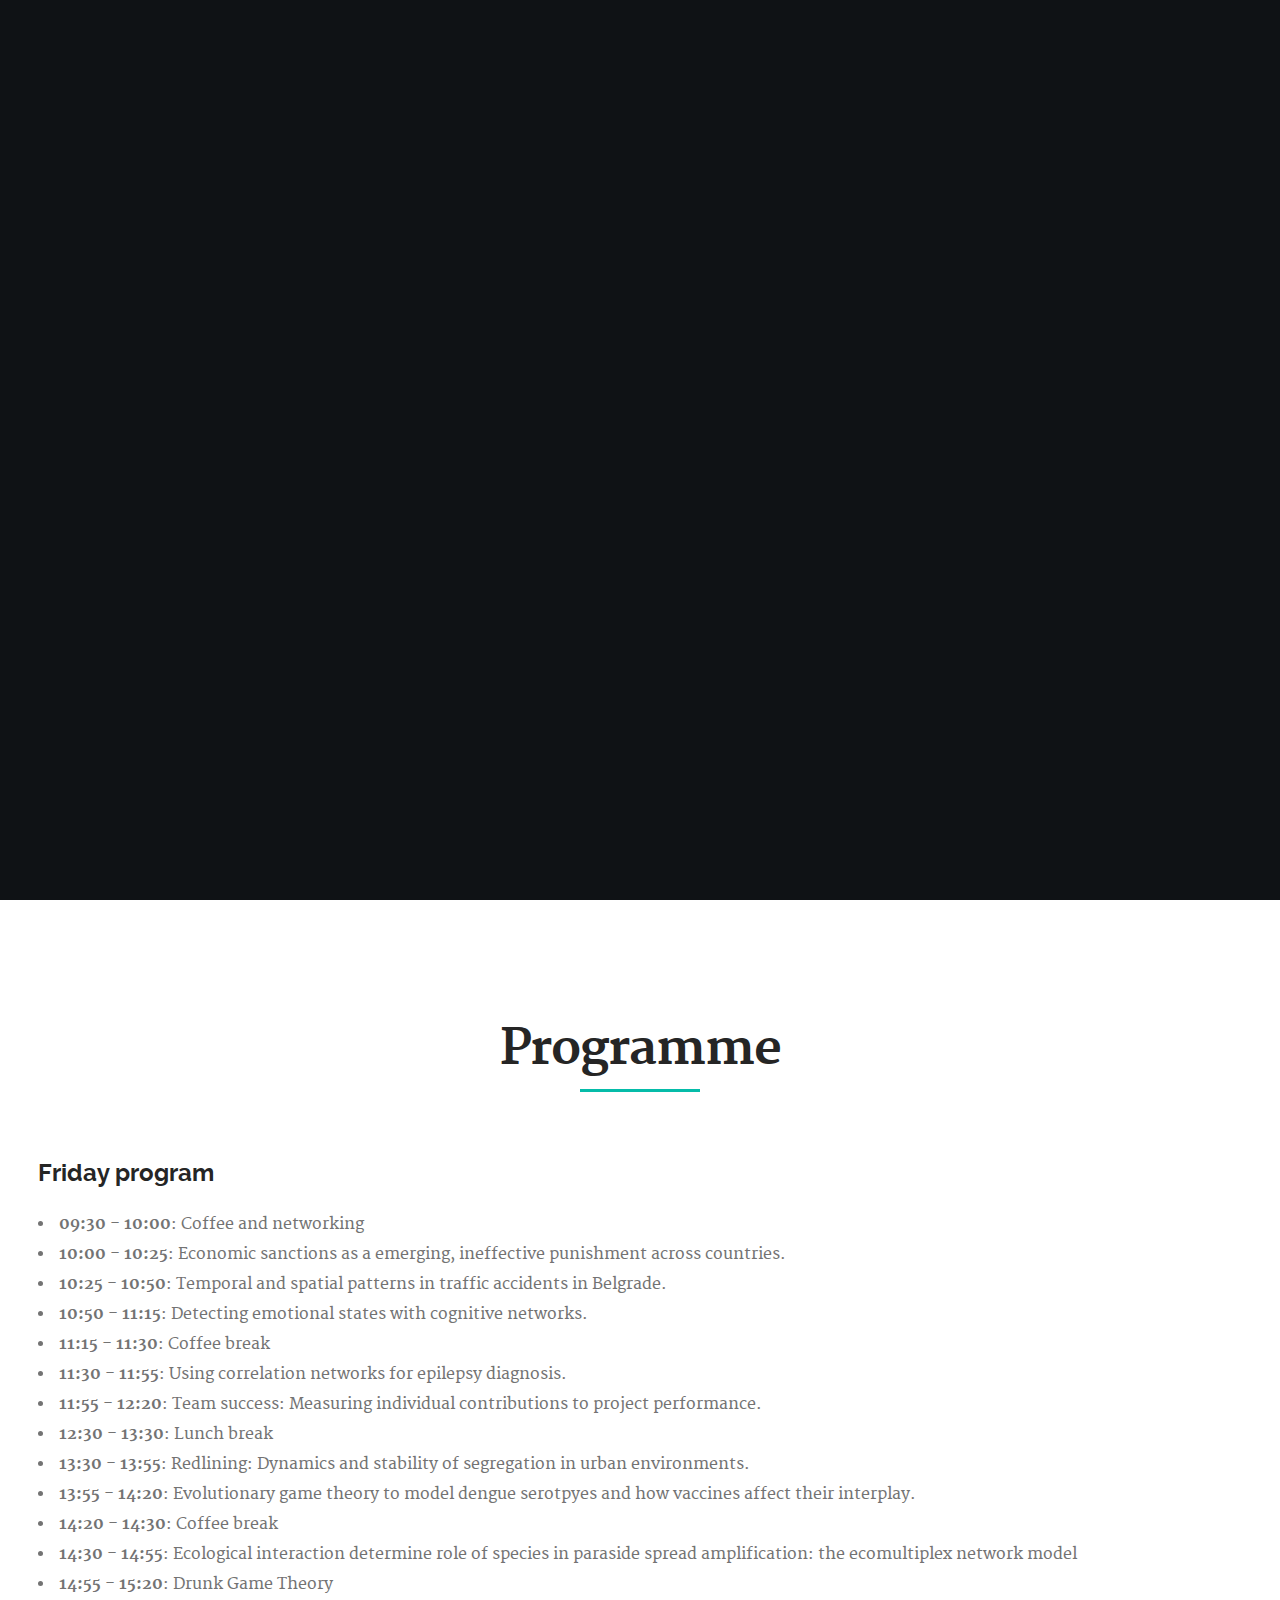
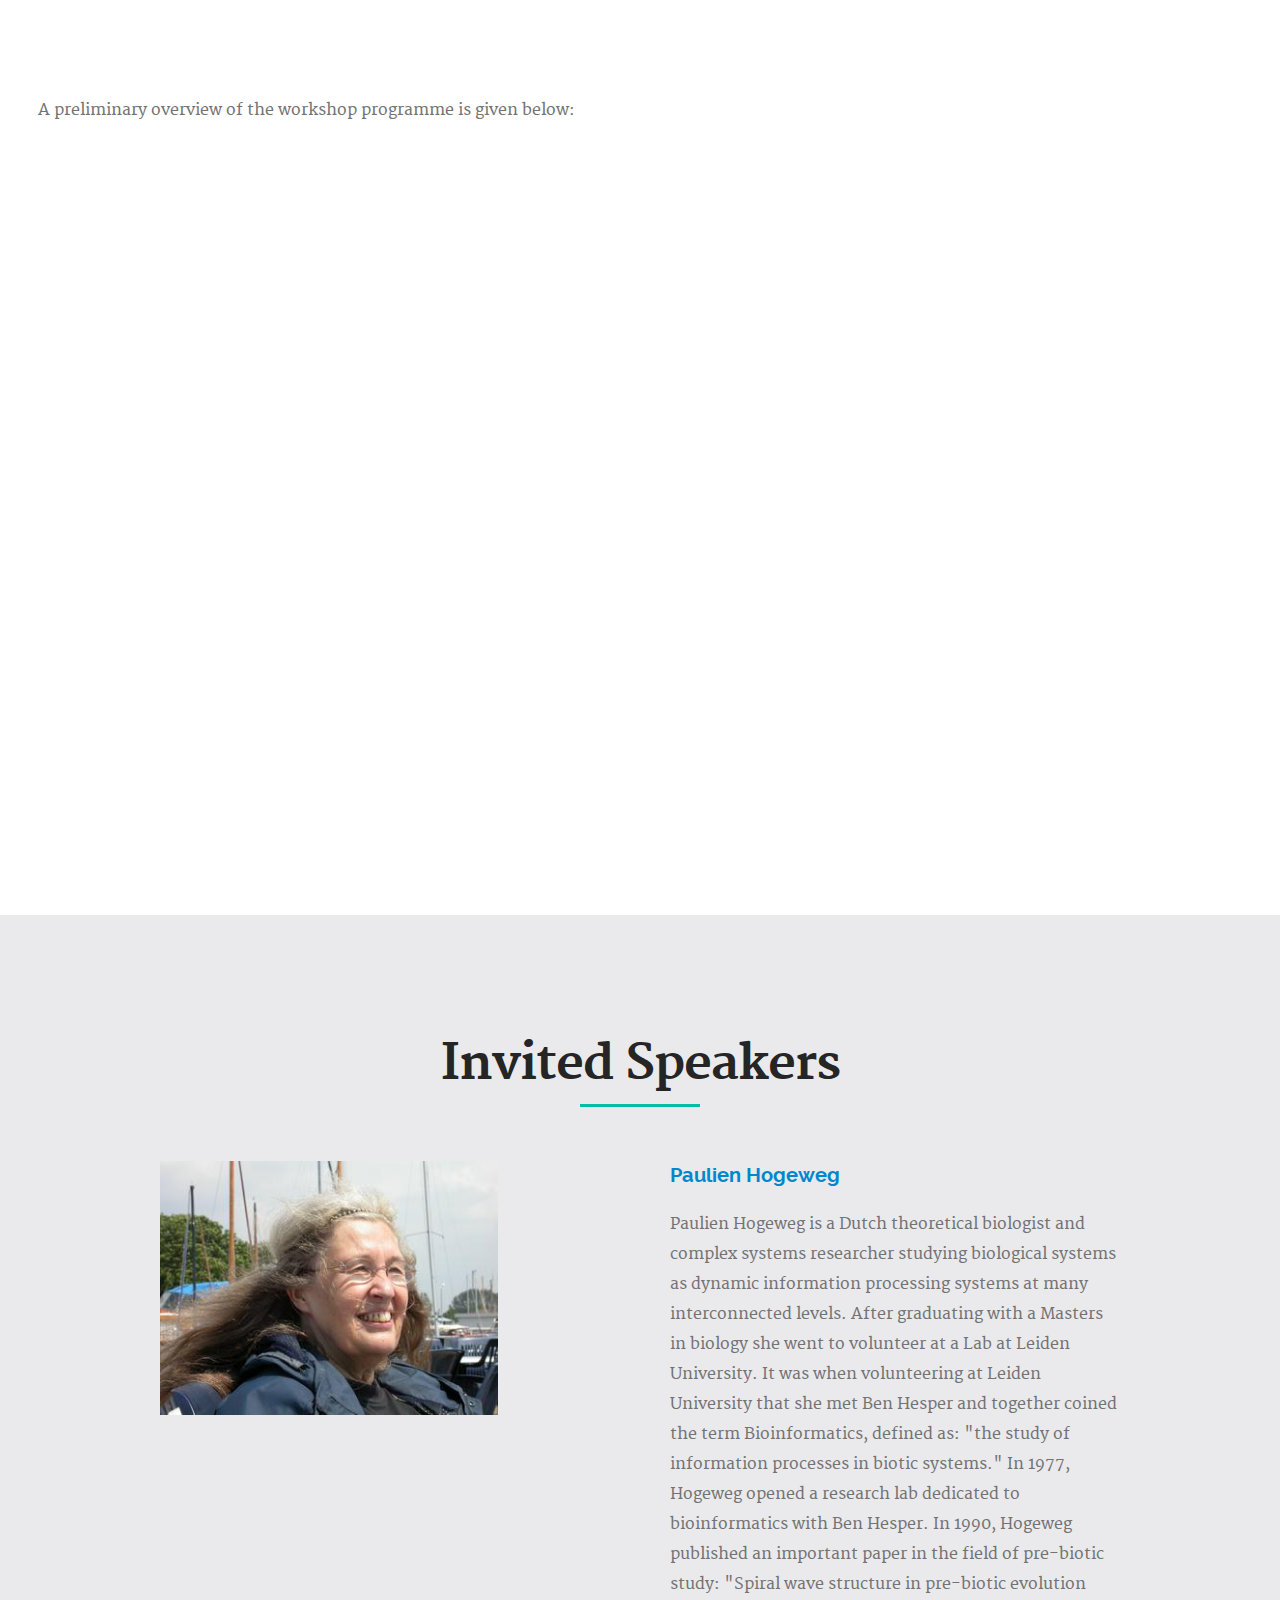
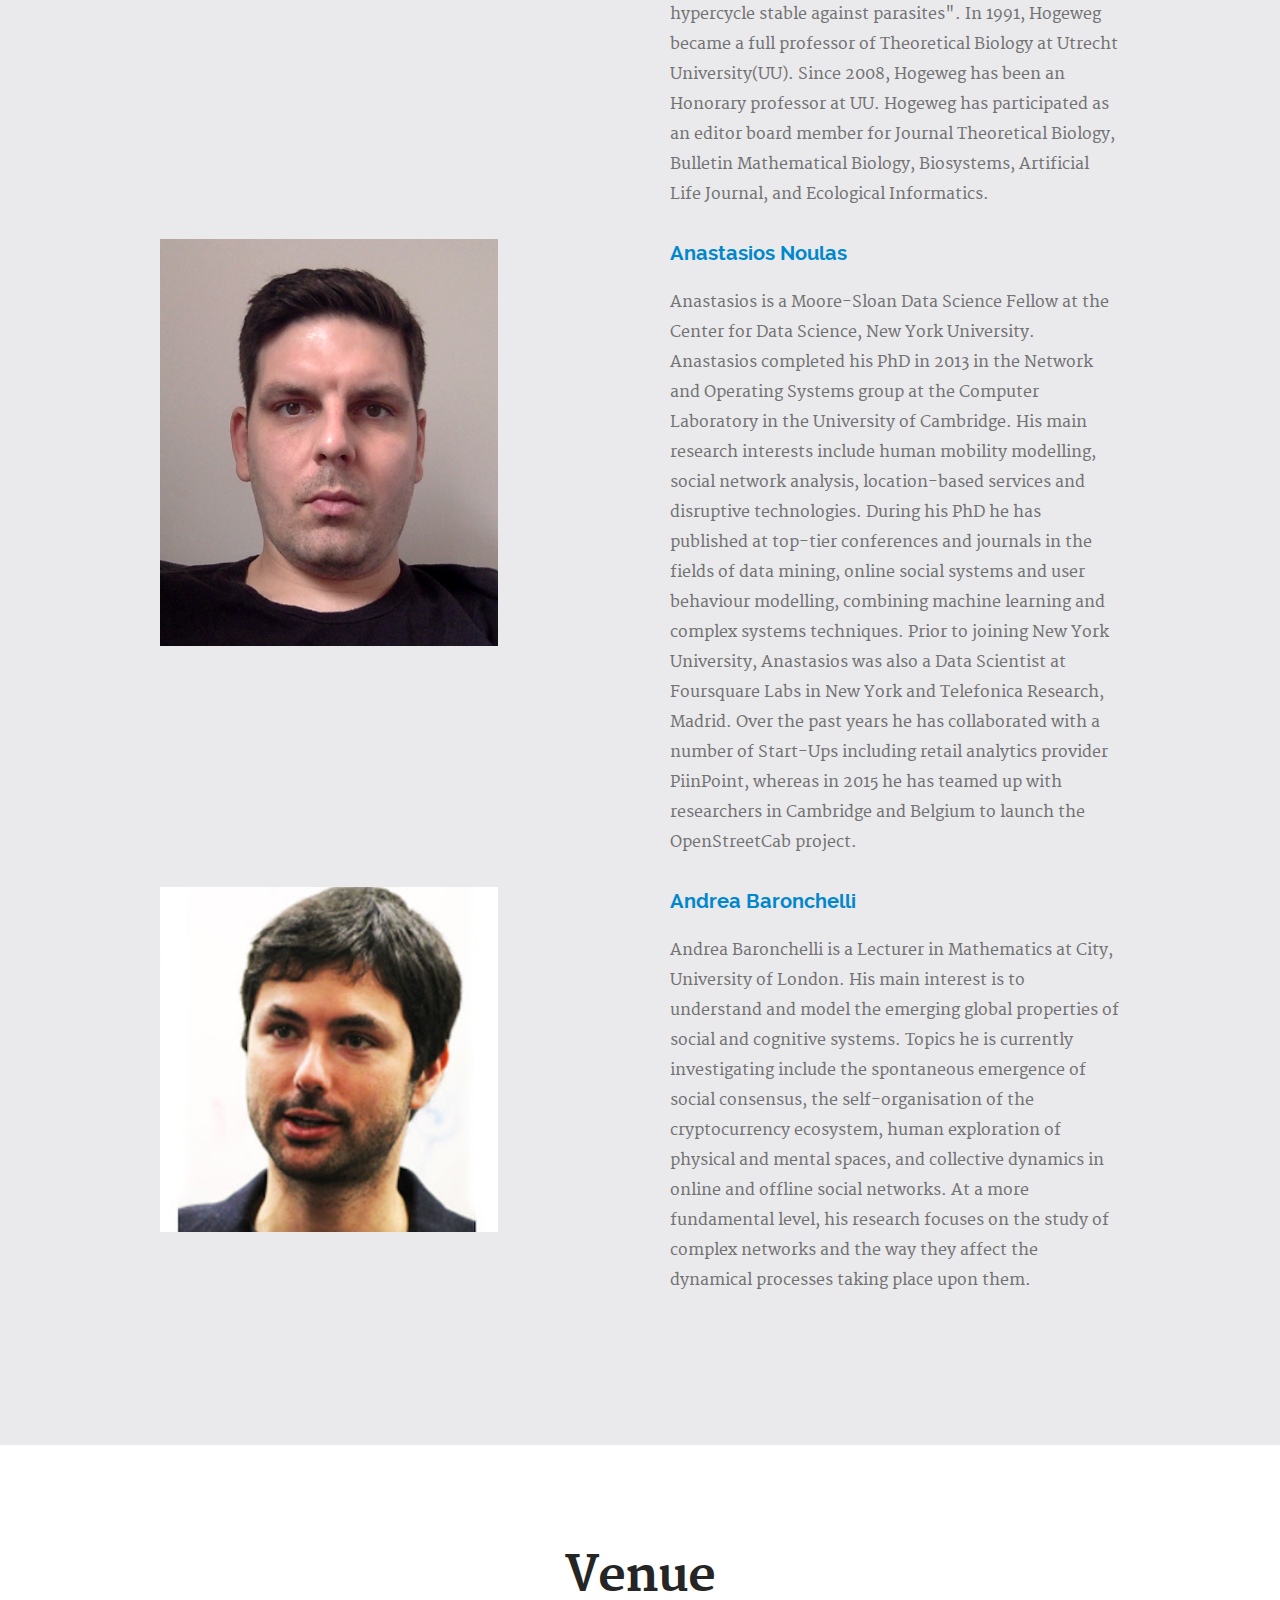
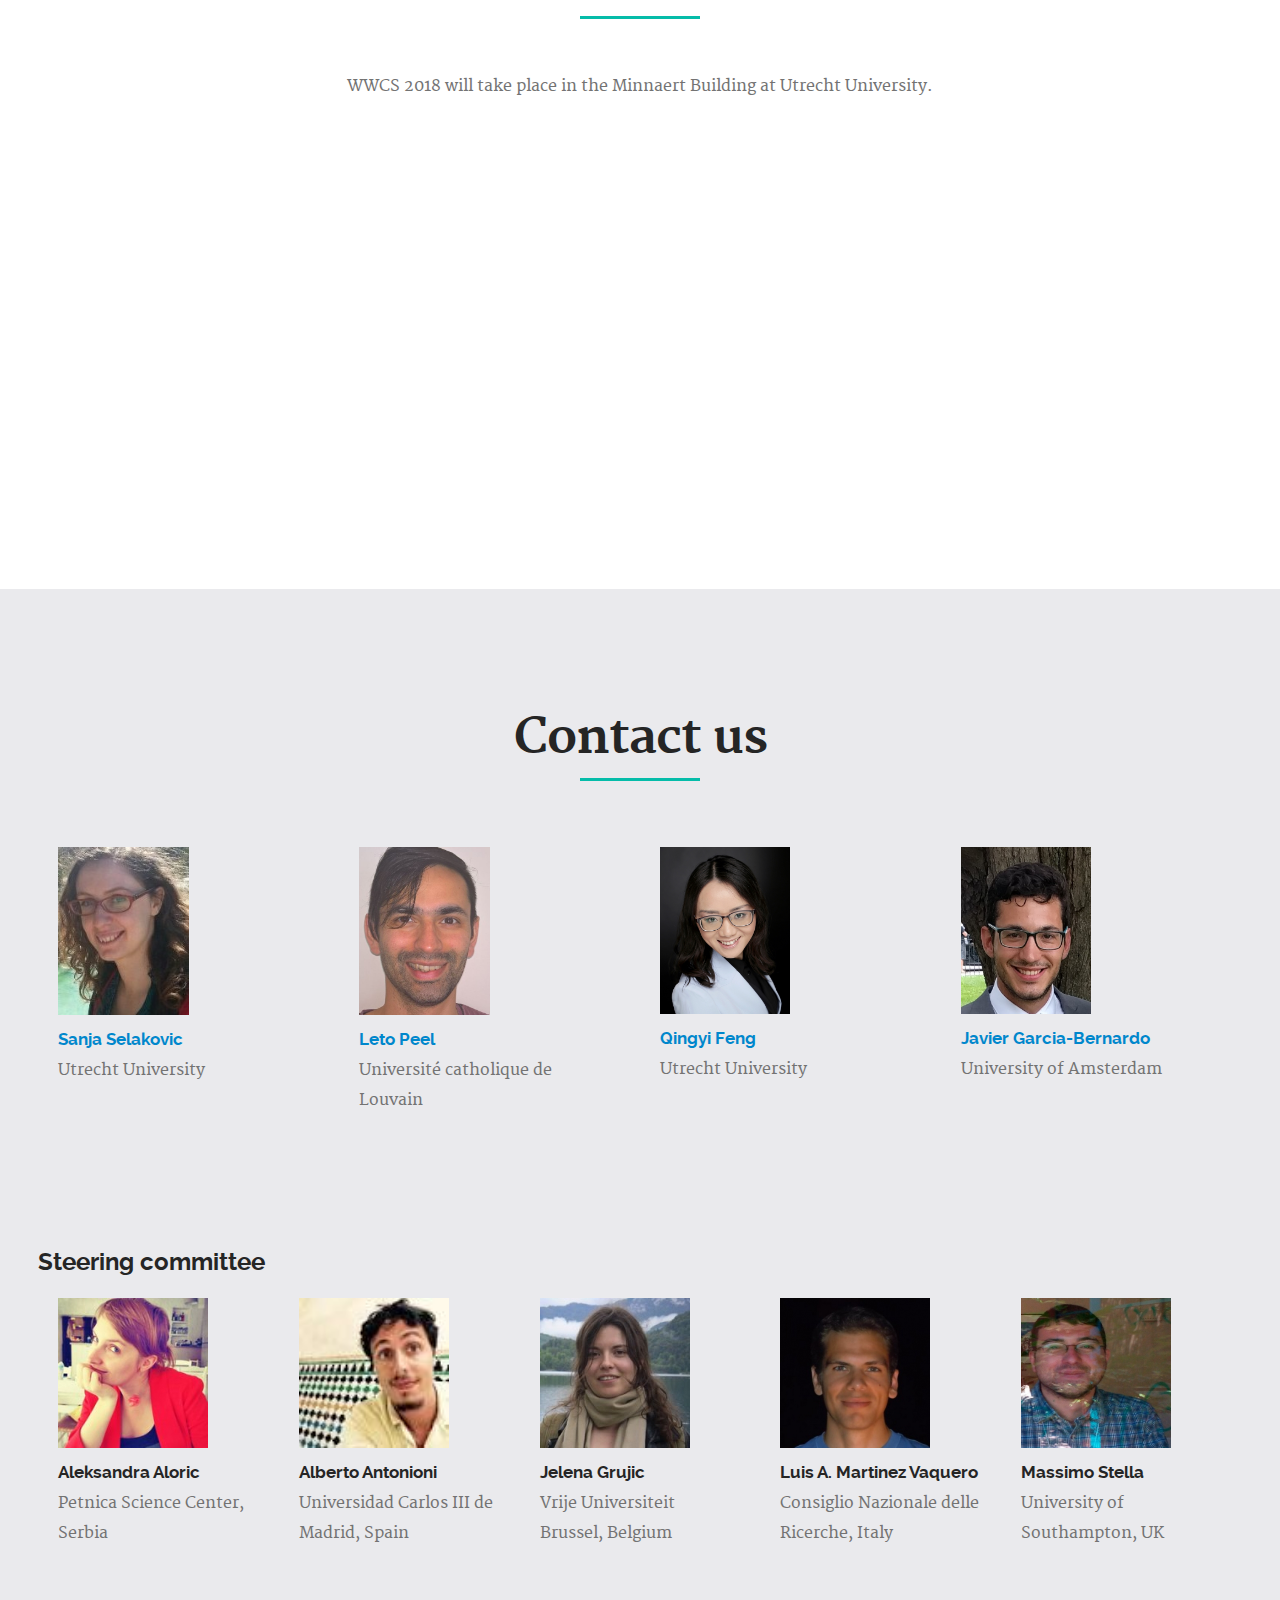
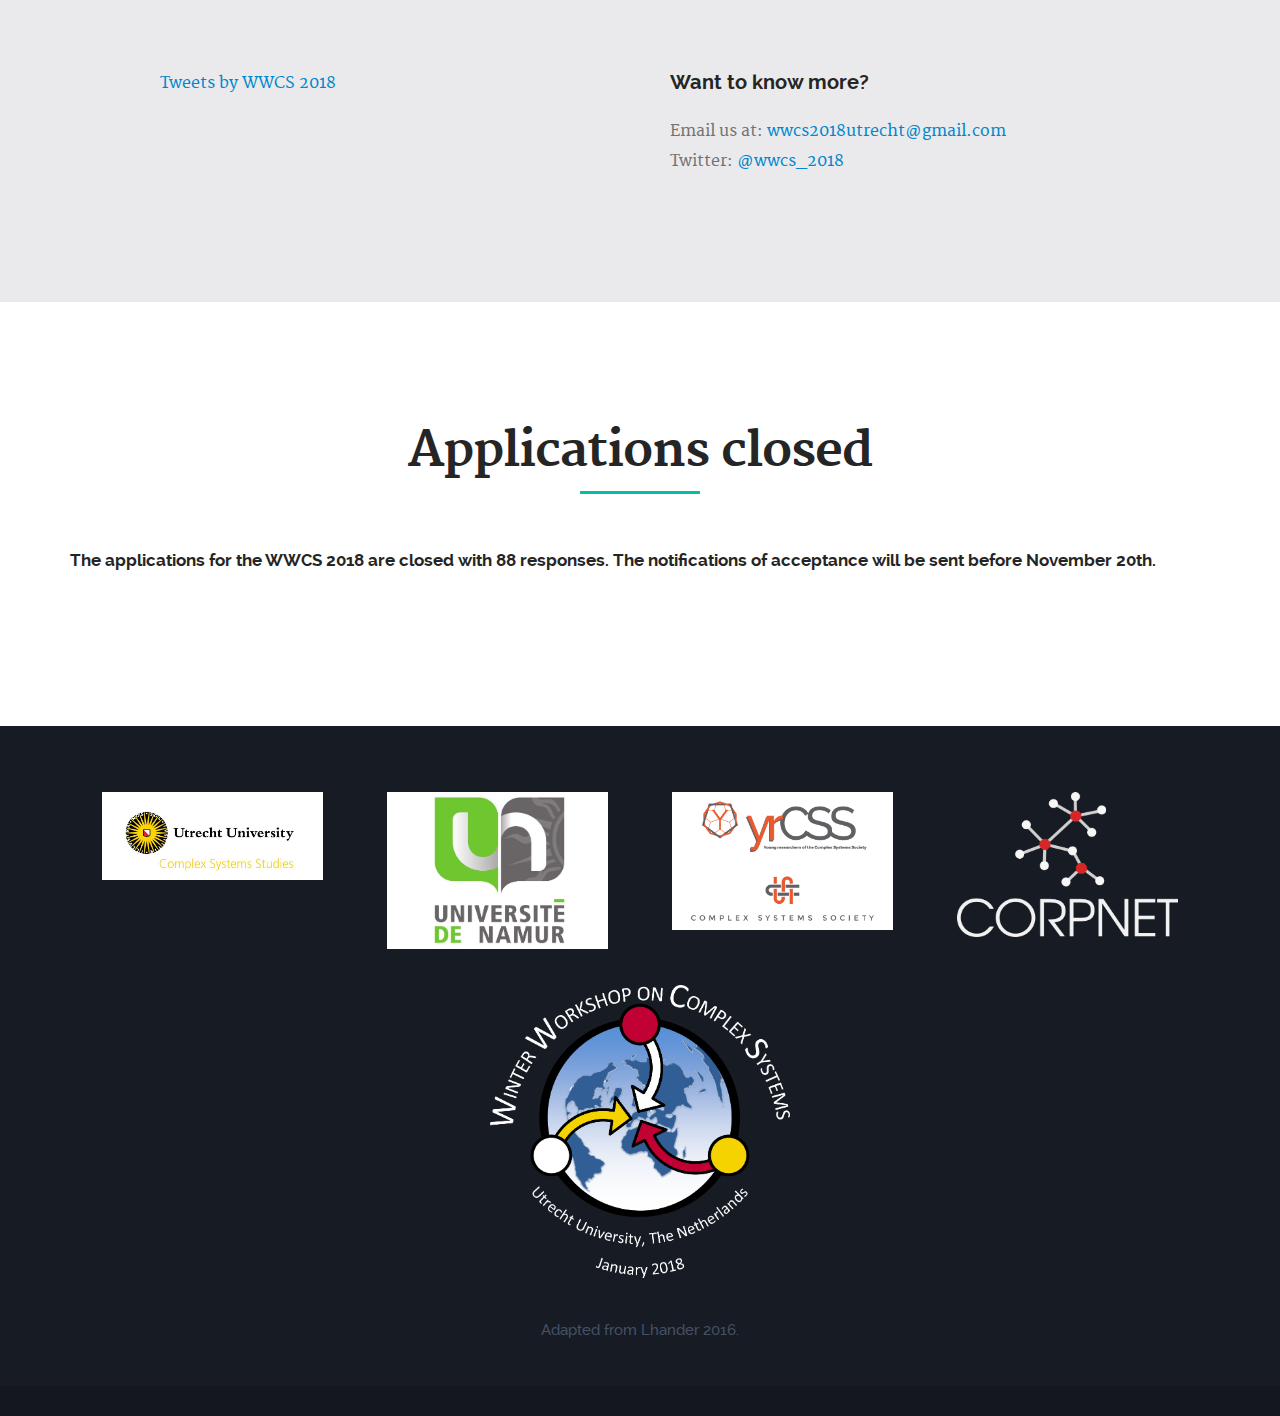
==== commit 73bd1305: "friday" ====
--- a/index.html
+++ b/index.html
@@ -75,8 +75,8 @@
                 <h5>IMPORTANT DATES</h5>
                 <h5>
                    Deadline for applications: <u>CLOSED: 5 November 2017</u> <br />
-                   Notification of acceptance: <font color="#ADFF2F"><u>20 November 2017</u></font> <br />
-                   Workshop Dates: <u>29 January -- 2 February 2018</u> <br />
+                   Notification of acceptance: <u>20 November 2017</u> <br />
+                   Workshop Dates: <font color="#ADFF2F"><u>29 January -- 2 February 2018</u> </font><br />
                 </h5>
                 <br />
                 <a class="button stroke smoothscroll" href="#programme" title="">Programme</a>
@@ -95,11 +95,33 @@
           </div>
        </div>
        <div class="row pricing-content">
+	<h2>Friday program</h2>
+<ul>
+<li><b>09:30 - 10:00</b>: Coffee and networking</li>
+<li><b>10:00 - 10:25</b>: Economic sanctions as a emerging, ineffective punishment across countries.</li>
+<li><b>10:25 - 10:50</b>: Temporal and spatial patterns in traffic accidents in Belgrade.</li>
+<li><b>10:50 - 11:15</b>: Detecting emotional states with cognitive networks.</li>
+<li><b>11:15 - 11:30</b>: Coffee break</li>
+<li><b>11:30 - 11:55</b>: Using correlation networks for epilepsy diagnosis.</li>
+<li><b>11:55 - 12:20</b>: Team success: Measuring individual contributions to project performance.</li>
+<li><b>12:30 - 13:30</b>: Lunch break</li>
+<li><b>13:30 - 13:55</b>: Redlining: Dynamics and stability of segregation in urban environments.</li>
+<li><b>13:55 - 14:20</b>: Evolutionary game theory to model dengue serotpyes and how vaccines affect their interplay.</li>
+<li><b>14:20 - 14:30</b>: Coffee break</li>
+<li><b>14:30 - 14:55</b>: Ecological interaction determine role of species in paraside spread amplification: the ecomultiplex network model</li>
+<li><b>14:55 - 15:20</b>: Drunk Game Theory</li>
+</ul>
+</div>
+
+       <div class="row pricing-content">
        A preliminary overview of the workshop programme is given below:
        <br><br>
-       <div style="text-align:center;">
+<iframe src="https://calendar.google.com/calendar/embed?showTitle=0&amp;mode=WEEK&dates=20180128%2F20180202&amp;height=600&amp;wkst=1&amp;hl=en&amp;bgcolor=%23FFFFFF&amp;src=4gpb1882sedhn4i48drcgoab5g%40group.calendar.google.com&amp;color=%232952A3&amp;ctz=Europe%2FAmsterdam" style="border-width:0" width="800" height="600" frameborder="0" scrolling="no"></iframe>
+       <!--
+	<div style="text-align:center;">
           <img src="images/Program_notime.png" align="center">
        </div>
+	-->
     </section>
     <!-- /pricing --> 
     <section id="speakers">
